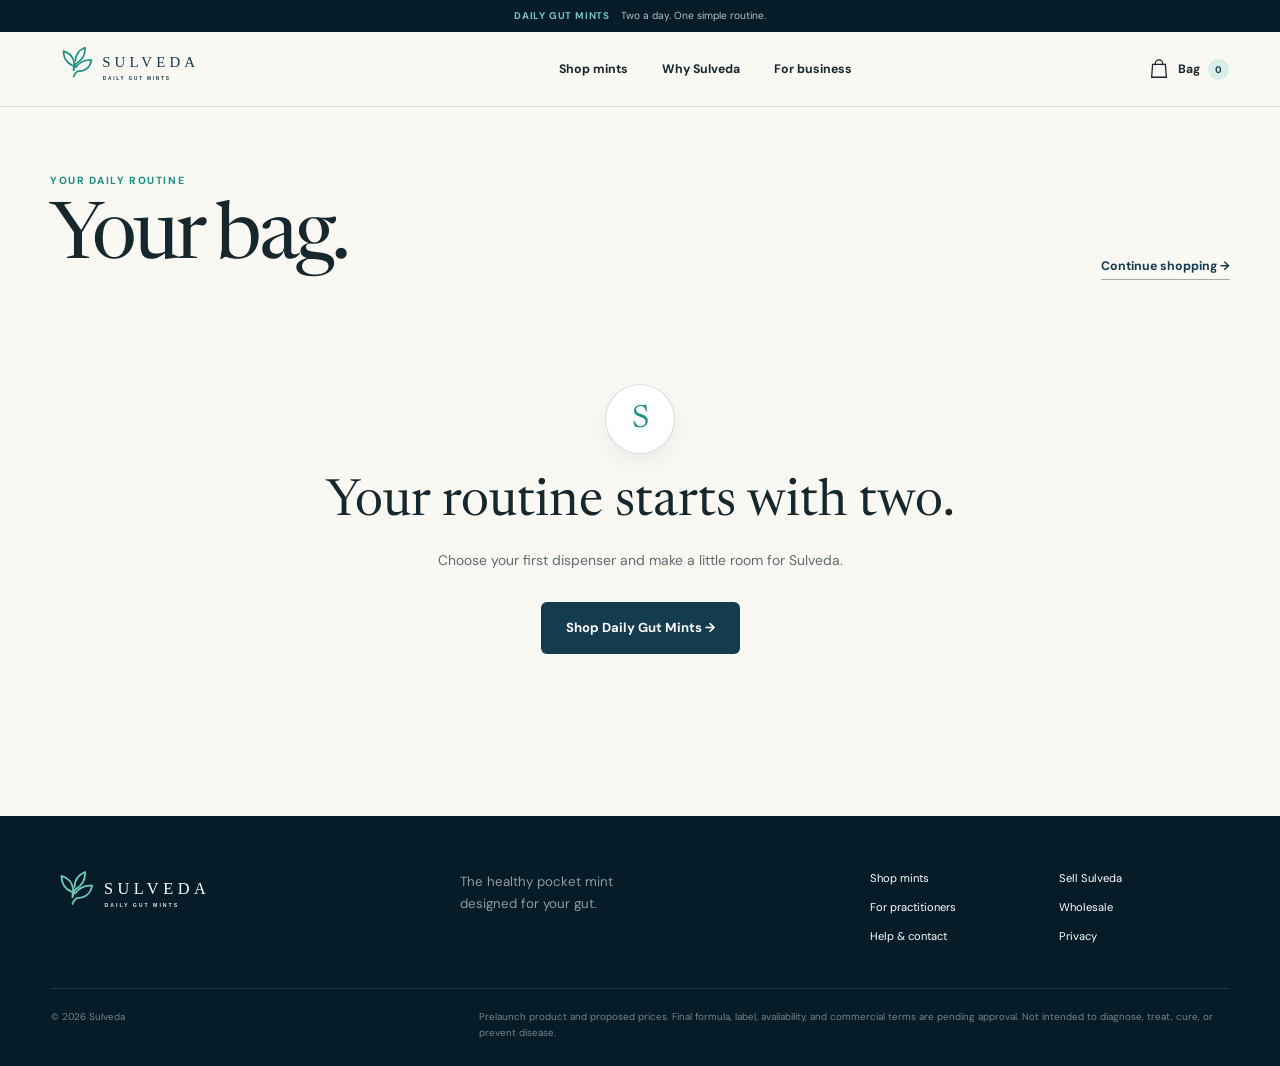
==== cart.html @ 7066eebe "Build persistent Sulveda bag and transparent order enquiries" ====
<!doctype html>
<html lang="en">
<head>
  <meta charset="utf-8"><meta name="viewport" content="width=device-width, initial-scale=1">
  <meta name="description" content="Review your Sulveda selection, adjust quantities, and prepare an order enquiry."><meta name="theme-color" content="#0b2837">
  <meta property="og:type" content="website"><meta property="og:title" content="Your Bag | Sulveda"><meta property="og:description" content="Review your Sulveda selection, adjust quantities, and prepare an order enquiry."><meta property="og:image" content="https://sre-2025.github.io/sulveda-preview/assets/sulveda-daily-gut-mints-single.png">
  <title>Your Bag | Sulveda</title><link rel="icon" href="assets/sulveda-mark.svg" type="image/svg+xml">
  <link rel="preconnect" href="https://fonts.googleapis.com"><link rel="preconnect" href="https://fonts.gstatic.com" crossorigin><link href="https://fonts.googleapis.com/css2?family=DM+Sans:wght@400;500;600;700&amp;family=Newsreader:opsz,wght@6..72,400;6..72,500;6..72,600&amp;display=swap" rel="stylesheet">
  <link rel="stylesheet" href="styles.css?v=20261022"><link rel="stylesheet" href="storefront.css?v=20261022">
  <script src="commerce.js?v=20261022" defer></script><script src="script.js?v=20261022" defer></script>
</head>
<body class="storefront" data-page="cart">
<a class="skip-link" href="#main">Skip to content</a>
  <div class="announcement"><p><span>Daily Gut Mints</span> Two a day. One simple routine.</p></div>
  <header class="store-header">
    <a class="brand-logo" href="index.html" aria-label="Sulveda home"><img src="assets/sulveda-logo.svg" alt="Sulveda Daily Gut Mints" width="212" height="44"></a>
    <nav aria-label="Primary navigation" class="store-nav"><a href="subscribe.html">Shop mints</a><a href="index.html#why">Why Sulveda</a><a href="wholesale.html">For business</a></nav>
    <div class="store-header-actions"><a class="bag-link" href="cart.html" aria-label="Shopping bag"><svg viewBox="0 0 24 24" aria-hidden="true"><path d="M5 7h14l1 14H4L5 7Z M8 8V6a4 4 0 0 1 8 0v2"/></svg><span>Bag</span><b data-cart-count>0</b></a><button class="menu-button" type="button" aria-expanded="false" aria-controls="mobile-nav" data-menu-button><span></span><span></span><span class="sr-only">Open navigation</span></button></div>
    <nav class="mobile-nav" id="mobile-nav" aria-label="Mobile navigation" data-mobile-nav><a href="subscribe.html">Shop mints</a><a href="index.html#why">Why Sulveda</a><a href="wholesale.html">Wholesale</a><a href="doctors.html">For practitioners</a><a href="support.html">Help &amp; contact</a></nav>
  </header>
  <main id="main" class="bag-main section-shell">
    <div class="bag-title"><div><p class="eyebrow dark">Your daily routine</p><h1>Your bag.</h1></div><a class="underlined-link" href="subscribe.html">Continue shopping &rarr;</a></div>
    <div data-empty-cart class="empty-bag" hidden><div class="empty-mint" aria-hidden="true">S</div><h2>Your routine starts with two.</h2><p>Choose your first dispenser and make a little room for Sulveda.</p><a href="subscribe.html" class="button button-dark">Shop Daily Gut Mints &rarr;</a></div>
    <div class="bag-layout" data-filled-cart hidden>
      <section aria-label="Items in your bag"><div data-cart-items class="bag-items"></div><p class="cart-feedback" data-cart-notice aria-live="polite"></p><p class="cart-saving" data-cart-saving hidden></p><a class="underlined-link" href="wholesale.html">Ordering for a store? Request wholesale &rarr;</a></section>
      <aside class="bag-summary" aria-label="Order summary"><p class="eyebrow dark">Your selection</p><h2>A little daily purpose.</h2><dl><div><dt>Subtotal</dt><dd data-cart-subtotal>$0.00</dd></div><div><dt>Shipping &amp; tax</dt><dd>Confirmed before payment</dd></div><div class="summary-total"><dt>Enquiry total</dt><dd data-cart-total>$0.00</dd></div></dl><div class="renewal-box" data-cart-renewal hidden></div><p class="bag-supply" data-cart-supply></p><a class="button button-dark" href="checkout.html">Continue with enquiry &rarr;</a><p class="shopping-status">No charge today. Product availability and final terms are confirmed by the team.</p></aside>
    </div>
    <template id="cart-item-template"><article class="bag-item"><a class="bag-item-image" href="subscribe.html"><img src="assets/sulveda-daily-gut-mints-single.png" alt="Sulveda Daily Gut Mints dispenser" width="1536" height="1024"></a><div class="bag-item-detail"><p class="eyebrow dark">Cool Spearmint</p><h2 data-item-name></h2><p data-item-description></p><span data-item-price></span><div class="bag-item-controls"><div class="quantity-stepper"><button type="button" data-step="-1" aria-label="Decrease quantity">&minus;</button><input type="number" inputmode="numeric" min="1" max="10" value="1" data-item-quantity aria-label="Quantity"><button type="button" data-step="1" aria-label="Increase quantity">+</button></div><button type="button" class="remove-item" data-remove-item>Remove</button></div></div><strong class="bag-item-total" data-item-total></strong></article></template>
    <noscript><p>Enable JavaScript to review your bag, or <a href="mailto:williamcolton@paldara.com">contact Sulveda</a>.</p></noscript>
  </main>
<footer class="store-footer">
    <div class="store-footer-top"><a class="footer-logo" href="index.html"><img src="assets/sulveda-logo-light.svg" alt="Sulveda Daily Gut Mints" width="235" height="49" loading="lazy"></a><p>The healthy pocket mint<br>designed for your gut.</p><nav aria-label="Footer navigation"><a href="subscribe.html">Shop mints</a><a href="partners.html">Sell Sulveda</a><a href="doctors.html">For practitioners</a><a href="wholesale.html">Wholesale</a><a href="support.html">Help &amp; contact</a><a href="support.html#privacy">Privacy</a></nav></div>
    <div class="store-footer-bottom"><p>&copy; <span data-year></span> Sulveda</p><p>Prelaunch product and proposed prices. Final formula, label, availability, and commercial terms are pending approval. Not intended to diagnose, treat, cure, or prevent disease.</p></div>
  </footer>
</body></html>
---- styles.css ----
:root {
  --navy: #143b4e;
  --navy-dark: #0b2837;
  --navy-black: #061c28;
  --teal: #1d8e82;
  --teal-light: #71c8bb;
  --mint: #d8eee8;
  --cream: #f7f2e8;
  --white: #fff;
  --ink: #17272e;
  --slate: #5d6b70;
  --line: rgba(20,59,78,.16);
  --serif: "Newsreader", Georgia, serif;
  --sans: "DM Sans", system-ui, sans-serif;
  --page: min(1180px, calc(100vw - 64px));
  --shadow: 0 28px 85px rgba(6,28,40,.22);
}

*, *::before, *::after { box-sizing: border-box; }
html { scroll-behavior: smooth; }
body { margin: 0; color: var(--ink); background: var(--cream); font-family: var(--sans); -webkit-font-smoothing: antialiased; }
a { color: inherit; text-decoration: none; }
img { display: block; max-width: 100%; }
p { margin: 0; line-height: 1.65; }
h1, h2, h3 { margin: 0; }
button, input, select, textarea { font: inherit; }
button { cursor: pointer; }
::selection { color: var(--white); background: var(--teal); }
.sr-only { position: absolute; width: 1px; height: 1px; padding: 0; margin: -1px; overflow: hidden; clip: rect(0,0,0,0); white-space: nowrap; border: 0; }
.skip-link { position: fixed; top: 8px; left: 8px; z-index: 999; transform: translateY(-160%); padding: 10px 14px; color: var(--navy-dark); background: var(--white); }
.skip-link:focus { transform: translateY(0); }
.section-shell { width: var(--page); margin-inline: auto; }

.announcement { position: relative; z-index: 120; display: flex; justify-content: center; align-items: center; gap: 24px; min-height: 38px; padding: 7px 24px; color: rgba(255,255,255,.72); background: var(--navy-black); font-size: .72rem; }
.announcement p { line-height: 1.3; }
.announcement p span { margin-right: 8px; color: var(--teal-light); font-weight: 700; letter-spacing: .08em; text-transform: uppercase; }
.announcement a { font-weight: 700; border-bottom: 1px solid rgba(255,255,255,.28); }

.site-header { position: sticky; top: 0; z-index: 100; display: grid; grid-template-columns: 1fr auto 1fr; align-items: center; min-height: 78px; padding: 0 42px; background: rgba(247,242,232,.94); border-bottom: 1px solid var(--line); backdrop-filter: blur(18px); }
.brand-logo { width: 212px; }
.brand-logo img, .footer-logo img { width: 100%; }
.desktop-nav { display: flex; gap: 30px; font-size: .76rem; font-weight: 700; }
.desktop-nav a { position: relative; opacity: .62; transition: opacity .2s; }
.desktop-nav a:hover, .desktop-nav a.active { opacity: 1; }
.desktop-nav a.active::after { content: ""; position: absolute; left: 0; right: 0; bottom: -12px; height: 2px; background: var(--teal); }
.header-cta { justify-self: end; padding: 11px 18px; color: var(--white); background: var(--navy); border-radius: 999px; font-size: .76rem; font-weight: 700; }
.menu-button, .mobile-nav { display: none; }

.eyebrow { color: var(--teal-light); font-size: .69rem; font-weight: 700; letter-spacing: .15em; text-transform: uppercase; }
.eyebrow.dark { color: var(--teal); }
.button { display: inline-flex; align-items: center; justify-content: center; min-height: 52px; padding: 0 25px; border: 0; border-radius: 999px; font-size: .81rem; font-weight: 700; transition: transform .2s, background .2s, box-shadow .2s; }
.button:hover { transform: translateY(-2px); }
.button-primary { color: var(--navy-dark); background: var(--teal-light); box-shadow: 0 14px 34px rgba(113,200,187,.18); }
.button-primary:hover { background: #8bd8cd; }
.button-light { color: var(--navy-dark); background: var(--white); }
.button-dark { color: var(--white); background: var(--navy); }
.button-ghost { color: var(--white); border: 1px solid rgba(255,255,255,.28); }
.text-link { color: var(--white); font-size: .82rem; font-weight: 700; border-bottom: 1px solid rgba(255,255,255,.32); }
.hero-actions { display: flex; align-items: center; gap: 16px; margin-top: 34px; }
.hero-actions.centered { justify-content: center; }

/* Home */
.home-hero { display: grid; grid-template-columns: .88fr 1.12fr; min-height: 700px; color: var(--white); background: var(--navy); overflow: hidden; }
.home-hero-copy { align-self: center; padding: 92px 5vw 92px max(5vw, calc((100vw - 1180px) / 2)); }
.home-hero h1 { max-width: 640px; margin-top: 22px; font-family: var(--serif); font-size: clamp(4rem, 6vw, 6.65rem); font-weight: 400; line-height: .9; letter-spacing: -.048em; }
.home-hero h1 em, .page-hero h1 em, .doctor-hero h1 em { display: block; color: var(--teal-light); font-weight: 400; }
.hero-lede { max-width: 590px; margin-top: 27px; color: rgba(255,255,255,.7); font-size: 1.02rem; }
.hero-facts { display: flex; flex-wrap: wrap; gap: 0; margin-top: 44px; border-top: 1px solid rgba(255,255,255,.14); }
.hero-facts span { display: flex; align-items: baseline; gap: 8px; padding: 18px 22px; color: rgba(255,255,255,.55); border-left: 1px solid rgba(255,255,255,.14); font-size: .68rem; text-transform: uppercase; letter-spacing: .06em; }
.hero-facts span:first-child { padding-left: 0; border-left: 0; }
.hero-facts strong { color: var(--teal-light); font-family: var(--serif); font-size: 1.45rem; font-weight: 500; letter-spacing: 0; }
.bottle-stage { position: relative; min-width: 0; margin: 0; padding: 44px 4vw 34px 0; background: radial-gradient(circle at 55% 45%, rgba(113,200,187,.29), transparent 43%); }
.bottle-stage img { width: 100%; height: 585px; object-fit: cover; object-position: center; border-radius: 16px; box-shadow: var(--shadow); }
.bottle-stage figcaption { margin-top: 12px; color: rgba(255,255,255,.4); font-size: .61rem; }
.concept-pill { position: absolute; top: 66px; right: 6vw; z-index: 2; padding: 8px 13px; color: var(--navy); background: var(--mint); border-radius: 999px; font-size: .61rem; font-weight: 700; letter-spacing: .1em; text-transform: uppercase; }

.simple-proof { display: grid; grid-template-columns: repeat(3, 1fr); background: var(--white); }
.simple-proof article { min-height: 188px; padding: 34px max(3vw,28px); border-right: 1px solid var(--line); }
.simple-proof article:last-child { border-right: 0; }
.simple-proof span { color: var(--teal); font-size: .65rem; font-weight: 700; }
.simple-proof h2 { margin: 22px 0 8px; font-family: var(--serif); font-size: 2rem; font-weight: 500; }
.simple-proof p { max-width: 360px; color: var(--slate); font-size: .78rem; }

.ritual-section { display: grid; grid-template-columns: 1fr .9fr; gap: 110px; align-items: center; padding-block: 130px; }
.ritual-intro h2, .section-title h2, .honesty h2, .form-intro h2, .principles-grid h2, .retail-strip h2 { margin-top: 20px; font-family: var(--serif); font-size: clamp(3.2rem, 5vw, 5.5rem); font-weight: 400; line-height: .96; letter-spacing: -.042em; }
.ritual-intro h2 em { color: var(--teal); font-weight: 400; }
.ritual-intro > p:last-child { max-width: 590px; margin-top: 26px; color: var(--slate); }
.ritual-steps { margin: 0; padding: 0; list-style: none; border-top: 1px solid var(--line); }
.ritual-steps li { display: grid; grid-template-columns: 48px 1fr; gap: 22px; padding: 25px 0; border-bottom: 1px solid var(--line); }
.ritual-steps li > span { display: grid; place-items: center; width: 38px; height: 38px; color: var(--white); background: var(--teal); border-radius: 50%; font-family: var(--serif); }
.ritual-steps strong { font-family: var(--serif); font-size: 1.55rem; font-weight: 500; }
.ritual-steps p { margin-top: 3px; color: var(--slate); font-size: .8rem; }

.audience-section { padding-block: 130px; color: var(--white); background: var(--navy-dark); }
.section-title { max-width: 800px; }
.section-title h2 { margin-top: 19px; }
.section-title > p:last-child { margin-top: 18px; color: var(--slate); }
.pathway-grid { display: grid; grid-template-columns: repeat(4,1fr); margin-top: 62px; border-top: 1px solid rgba(255,255,255,.16); border-left: 1px solid rgba(255,255,255,.16); }
.pathway-grid a { position: relative; min-height: 340px; padding: 28px; border-right: 1px solid rgba(255,255,255,.16); border-bottom: 1px solid rgba(255,255,255,.16); transition: background .2s, transform .2s; }
.pathway-grid a:hover { z-index: 1; background: var(--teal); transform: translateY(-5px); }
.pathway-grid span { color: var(--teal-light); font-size: .65rem; font-weight: 700; letter-spacing: .08em; text-transform: uppercase; }
.pathway-grid h3 { margin-top: 70px; font-family: var(--serif); font-size: 2.25rem; font-weight: 500; }
.pathway-grid p { margin-top: 14px; color: rgba(255,255,255,.58); font-size: .78rem; }
.pathway-grid b { position: absolute; left: 28px; bottom: 28px; font-size: .72rem; }
.pathway-grid i { margin-left: 8px; font-style: normal; }
.honesty { display: grid; grid-template-columns: 1fr .8fr; gap: 100px; align-items: end; padding-block: 120px; }
.honesty h2 { font-size: clamp(3rem,4.5vw,4.7rem); }
.honesty > p { color: var(--slate); }
.final-cta { padding: 118px 24px; color: var(--white); background: var(--teal); text-align: center; }
.final-cta > div { width: min(850px,100%); margin: auto; }
.final-cta h2 { margin: 22px 0; font-family: var(--serif); font-size: clamp(3.2rem,5.5vw,5.6rem); font-weight: 400; line-height: .95; letter-spacing: -.04em; }
.final-cta p:not(.eyebrow) { color: rgba(255,255,255,.72); }

/* Conversion storefront */
.shop-header { background: rgba(250,248,241,.96); }
.buy-cta { min-width: 118px; text-align: center; }
.store-hero { display: grid; grid-template-columns: .88fr 1.12fr; min-height: 710px; color: var(--white); background: var(--navy); overflow: hidden; }
.store-hero-copy { align-self: center; padding: 82px 5vw 76px max(5vw, calc((100vw - 1180px) / 2)); }
.store-hero h1 { max-width: 650px; margin-top: 18px; font-family: var(--serif); font-size: clamp(4.2rem,6.5vw,7.2rem); font-weight: 400; line-height: .88; letter-spacing: -.052em; }
.store-hero h1 em { color: var(--teal-light); font-weight: 400; }
.store-hero-copy > p:not(.eyebrow,.microcopy) { max-width: 590px; margin-top: 26px; color: rgba(255,255,255,.72); font-size: 1.03rem; }
.store-rating { display: flex; flex-wrap: wrap; align-items: center; gap: 12px; margin-top: 28px; color: rgba(255,255,255,.72); font-size: .69rem; letter-spacing: .04em; text-transform: uppercase; }
.store-rating > span { color: var(--teal-light); }
.store-rating i { width: 3px; height: 3px; background: rgba(255,255,255,.36); border-radius: 50%; }
.button-shop { min-width: 168px; }
.inline-shop-link { color: rgba(255,255,255,.8); font-size: .78rem; font-weight: 700; border-bottom: 1px solid rgba(255,255,255,.28); }
.inline-shop-link span { margin-left: 7px; }
.microcopy { margin-top: 15px; color: rgba(255,255,255,.4); font-size: .65rem; }
.store-product { position: relative; min-width: 0; margin: 0; padding: 42px 4vw 42px 0; background: radial-gradient(circle at 52% 42%, rgba(113,200,187,.30), transparent 45%); }
.store-product > img { width: 100%; height: 585px; object-fit: cover; object-position: center; border-radius: 16px; box-shadow: var(--shadow); }
.store-product figcaption { display: flex; justify-content: space-between; gap: 20px; margin-top: 13px; font-size: .67rem; }
.store-product figcaption span { color: rgba(255,255,255,.48); }
.benefit-strip { display: grid; grid-template-columns: repeat(4,1fr); background: var(--white); border-bottom: 1px solid var(--line); }
.benefit-strip p { padding: 21px; color: var(--navy); border-right: 1px solid var(--line); font-size: .72rem; font-weight: 700; text-align: center; text-transform: uppercase; letter-spacing: .07em; }
.benefit-strip p:last-child { border-right: 0; }
.product-story { display: grid; grid-template-columns: 1fr .88fr; gap: 110px; align-items: center; padding-block: 125px; }
.product-story-copy h2, .buy-copy h2 { margin-top: 20px; font-family: var(--serif); font-size: clamp(3.5rem,5.5vw,5.7rem); font-weight: 400; line-height: .93; letter-spacing: -.045em; }
.product-story-copy h2 em { color: var(--teal); font-weight: 400; }
.product-story-copy > p:not(.eyebrow) { max-width: 580px; margin-top: 25px; color: var(--slate); }
.product-story-copy .button { margin-top: 30px; }
.three-steps { border-top: 1px solid var(--line); }
.three-steps article { display: grid; grid-template-columns: 52px 1fr; gap: 20px; padding: 25px 0; border-bottom: 1px solid var(--line); }
.three-steps article > span { display: grid; place-items: center; width: 39px; height: 39px; color: var(--white); background: var(--teal); border-radius: 50%; font-size: .68rem; font-weight: 700; }
.three-steps h3 { font-family: var(--serif); font-size: 1.6rem; font-weight: 500; }
.three-steps p { margin-top: 4px; color: var(--slate); font-size: .78rem; }
.product-focus { padding-block: 115px; color: var(--white); background: var(--navy-dark); }
.product-focus-grid { display: grid; grid-template-columns: .9fr 1.1fr; gap: 90px; align-items: center; }
.focus-image img { width: 100%; height: 510px; object-fit: cover; border-radius: 14px; box-shadow: var(--shadow); }
.focus-copy h2 { margin-top: 18px; font-family: var(--serif); font-size: clamp(3.3rem,5vw,5.2rem); font-weight: 400; line-height: .95; letter-spacing: -.042em; }
.focus-spec { display: grid; grid-template-columns: 1fr 1fr; margin-top: 36px; border-top: 1px solid rgba(255,255,255,.16); border-left: 1px solid rgba(255,255,255,.16); }
.focus-spec div { padding: 19px; border-right: 1px solid rgba(255,255,255,.16); border-bottom: 1px solid rgba(255,255,255,.16); }
.focus-spec span, .focus-spec strong { display: block; }
.focus-spec span { color: var(--teal-light); font-size: .62rem; font-weight: 700; letter-spacing: .08em; text-transform: uppercase; }
.focus-spec strong { margin-top: 6px; font-family: var(--serif); font-size: 1.22rem; font-weight: 500; }
.claim-note { margin-top: 24px; color: rgba(255,255,255,.48); font-size: .71rem; }
.buy-section { padding-block: 120px; }
.buy-copy { text-align: center; }
.buy-copy > p:last-child { margin-top: 14px; color: var(--slate); }
.quick-offers { display: grid; grid-template-columns: repeat(3,1fr); gap: 16px; margin-top: 54px; align-items: stretch; }
.quick-offers article { position: relative; display: flex; flex-direction: column; min-height: 325px; padding: 31px; background: var(--white); border: 1px solid var(--line); }
.quick-offers article.best-offer { color: var(--white); background: var(--navy); box-shadow: var(--shadow); transform: translateY(-9px); }
.quick-offers article > b { position: absolute; top: 0; right: 0; padding: 7px 12px; color: var(--navy-dark); background: var(--teal-light); font-size: .57rem; letter-spacing: .08em; text-transform: uppercase; }
.quick-offers article > span { color: var(--teal); font-size: .66rem; font-weight: 700; letter-spacing: .09em; text-transform: uppercase; }
.quick-offers h3 { margin-top: 53px; font-family: var(--serif); font-size: 3.2rem; font-weight: 500; }
.quick-offers h3 small { font-family: var(--sans); font-size: .72rem; font-weight: 500; }
.quick-offers p { margin-top: 8px; color: var(--slate); font-size: .78rem; }
.quick-offers .best-offer p { color: rgba(255,255,255,.58); }
.quick-offers .button { margin-top: auto; }
.button-outline { color: var(--navy); border: 1px solid var(--navy); }
.pricing-note { margin-top: 25px; color: var(--slate); font-size: .66rem; text-align: center; }
.short-faq { padding-block: 105px; color: var(--white); background: var(--teal); }
.short-faq .section-shell { display: grid; grid-template-columns: .72fr 1.28fr; gap: 90px; }
.faq-heading h2 { margin-top: 18px; font-family: var(--serif); font-size: clamp(3.2rem,5vw,5rem); font-weight: 400; line-height: .95; }
.faq-compact { border-top: 1px solid rgba(255,255,255,.24); }
.faq-compact details { border-bottom: 1px solid rgba(255,255,255,.24); }
.faq-compact summary { position: relative; padding: 23px 45px 23px 0; cursor: pointer; font-family: var(--serif); font-size: 1.35rem; list-style: none; }
.faq-compact summary::-webkit-details-marker { display: none; }
.faq-compact summary::after { content: "+"; position: absolute; right: 4px; }
.faq-compact details[open] summary::after { content: "−"; }
.faq-compact details p { padding: 0 45px 23px 0; color: rgba(255,255,255,.7); font-size: .8rem; }
.shop-close { padding: 95px 20px; color: var(--white); background: var(--navy); text-align: center; }
.shop-close > div { width: min(760px,100%); margin: auto; }
.shop-close img { width: 245px; margin: 0 auto 30px; }
.shop-close h2 { font-family: var(--serif); font-size: clamp(3rem,5vw,5.2rem); font-weight: 400; line-height: .95; }
.shop-close .button { margin-top: 30px; }
.mobile-buy-bar { display: none; }

/* Shop */
.shop-hero { display: grid; grid-template-columns: 1.05fr .95fr; min-height: 720px; background: var(--white); }
.shop-hero-image { display: flex; align-items: center; padding: 52px 4vw 52px max(4vw, calc((100vw - 1280px) / 2)); background: var(--navy-dark); }
.shop-hero-image img { width: 100%; max-height: 610px; object-fit: cover; border-radius: 14px; box-shadow: var(--shadow); }
.shop-detail { align-self: center; padding: 60px max(5vw, calc((100vw - 1180px) / 2)) 60px 5vw; }
.shop-detail h1 { margin-top: 16px; font-family: var(--serif); font-size: clamp(4rem,6vw,6.3rem); font-weight: 400; line-height: .9; letter-spacing: -.05em; }
.shop-summary { max-width: 550px; margin-top: 22px; color: var(--slate); }
.shop-facts { display: flex; flex-wrap: wrap; gap: 9px; margin-top: 22px; }
.shop-facts span { padding: 7px 10px; color: var(--navy); background: var(--mint); border-radius: 999px; font-size: .62rem; font-weight: 700; }
.purchase-options { margin: 32px 0 0; padding: 0; border: 0; }
.purchase-options legend { margin-bottom: 11px; color: var(--navy); font-size: .7rem; font-weight: 700; }
.purchase-options label { display: grid; grid-template-columns: 22px 1fr auto; gap: 12px; align-items: center; margin-bottom: 9px; padding: 17px; border: 1px solid var(--line); border-radius: 4px; cursor: pointer; }
.purchase-options label:has(input:checked) { border-color: var(--teal); box-shadow: 0 0 0 2px rgba(29,142,130,.13); }
.purchase-options input { width: 16px; height: 16px; accent-color: var(--teal); }
.purchase-options b, .purchase-options small { display: block; }
.purchase-options small { margin-top: 3px; color: var(--slate); font-size: .65rem; font-weight: 400; }
.purchase-options label > strong { color: var(--navy); font-family: var(--serif); font-size: 1.27rem; }
.purchase-options strong small { display: inline; }
.shop-checkout-button { width: 100%; margin-top: 15px; }
.checkout-note { margin-top: 11px; color: var(--slate); font-size: .64rem; text-align: center; }
.included { padding-block: 72px; background: var(--mint); }
.included-grid { display: grid; grid-template-columns: repeat(3,1fr); margin-top: 28px; border-top: 1px solid rgba(20,59,78,.17); border-left: 1px solid rgba(20,59,78,.17); }
.included-grid article { padding: 28px; border-right: 1px solid rgba(20,59,78,.17); border-bottom: 1px solid rgba(20,59,78,.17); }
.included-grid strong { display: block; color: var(--teal); font-family: var(--serif); font-size: 3rem; font-weight: 500; }
.included-grid span { color: var(--navy); font-size: .75rem; font-weight: 700; }
.simple-details { display: grid; grid-template-columns: 1fr .9fr; gap: 100px; padding-block: 105px; }
.simple-details h2 { font-family: var(--serif); font-size: clamp(3.3rem,5vw,5.2rem); font-weight: 400; line-height: .95; }
.simple-details > div > p { max-width: 570px; margin-top: 22px; color: var(--slate); }
.simple-details dl { margin: 0; border-top: 1px solid var(--line); }
.simple-details dl div { display: grid; grid-template-columns: .7fr 1.3fr; gap: 20px; padding: 17px 0; border-bottom: 1px solid var(--line); }
.simple-details dt { color: var(--teal); font-size: .65rem; font-weight: 700; text-transform: uppercase; }
.simple-details dd { margin: 0; font-size: .78rem; }
.order-clarity { padding-block: 95px; color: var(--white); background: var(--navy); }
.order-clarity h2 { font-family: var(--serif); font-size: clamp(3rem,4.5vw,4.6rem); font-weight: 400; }
.order-clarity ol { display: grid; grid-template-columns: repeat(3,1fr); gap: 16px; margin: 45px 0 0; padding: 0; list-style: none; }
.order-clarity li { min-height: 185px; padding: 25px; border: 1px solid rgba(255,255,255,.16); }
.order-clarity li > span { color: var(--teal-light); font-size: .66rem; font-weight: 700; }
.order-clarity strong { display: block; margin: 42px 0 7px; font-family: var(--serif); font-size: 1.4rem; font-weight: 500; }
.order-clarity li p { color: rgba(255,255,255,.62); font-size: .76rem; }

/* Manual checkout */
.checkout-header { display: flex; justify-content: space-between; align-items: center; min-height: 82px; padding: 0 5vw; background: var(--cream); border-bottom: 1px solid var(--line); }
.checkout-header > span { color: var(--teal); font-size: .68rem; font-weight: 700; letter-spacing: .1em; text-transform: uppercase; }
.checkout-page { display: grid; grid-template-columns: 1.1fr .9fr; min-height: calc(100vh - 82px); }
.checkout-form-wrap { padding: 65px 7vw 80px max(5vw, calc((100vw - 1180px) / 2)); background: var(--white); }
.back-link { display: inline-block; margin-bottom: 42px; color: var(--slate); font-size: .72rem; font-weight: 700; }
.checkout-form-wrap h1 { margin-top: 15px; font-family: var(--serif); font-size: clamp(3.4rem,5vw,5.2rem); font-weight: 400; line-height: .93; }
.checkout-lede { max-width: 650px; margin: 20px 0 35px; color: var(--slate); }
.order-form .checkout-submit { width: 100%; }
.order-card { padding: 70px max(5vw, calc((100vw - 1180px) / 2)) 70px 5vw; color: var(--white); background: var(--navy); }
.order-card > img { width: 100%; height: 360px; margin-top: 22px; object-fit: cover; border-radius: 12px; }
.order-product { display: flex; justify-content: space-between; gap: 20px; margin-top: 25px; padding-bottom: 22px; border-bottom: 1px solid rgba(255,255,255,.16); }
.order-product strong, .order-product span { display: block; }
.order-product strong { font-family: var(--serif); font-size: 1.35rem; font-weight: 500; }
.order-product span { margin-top: 4px; color: rgba(255,255,255,.5); font-size: .68rem; }
.order-product > b { color: var(--teal-light); }
.order-card dl { margin: 15px 0; }
.order-card dl div { display: flex; justify-content: space-between; padding: 8px 0; color: rgba(255,255,255,.65); font-size: .72rem; }
.order-card dd { margin: 0; color: var(--white); font-weight: 700; }
.order-card > p:not(.eyebrow) { padding-top: 17px; color: rgba(255,255,255,.48); border-top: 1px solid rgba(255,255,255,.16); font-size: .66rem; }
.order-card > a { display: inline-block; margin-top: 18px; color: var(--teal-light); font-size: .7rem; font-weight: 700; border-bottom: 1px solid currentColor; }
.checkout-footer { display: flex; justify-content: space-between; gap: 30px; padding: 24px 5vw; color: rgba(255,255,255,.38); background: var(--navy-black); font-size: .62rem; }

/* Shared interior pages */
.page-hero { display: grid; grid-template-columns: .96fr 1.04fr; min-height: 630px; color: var(--white); background: var(--navy); overflow: hidden; }
.page-hero-teal { background: var(--teal); }
.page-hero-copy { align-self: center; padding: 82px 6vw 82px max(5vw, calc((100vw - 1180px) / 2)); }
.page-hero h1, .doctor-hero h1 { margin-top: 22px; font-family: var(--serif); font-size: clamp(4rem,6vw,6.3rem); font-weight: 400; line-height: .92; letter-spacing: -.046em; }
.page-hero-copy > p:not(.eyebrow) { max-width: 590px; margin-top: 26px; color: rgba(255,255,255,.72); }
.page-hero-copy > .button { margin-top: 32px; }
.page-product { display: flex; flex-direction: column; justify-content: center; min-width: 0; padding: 44px 5vw 44px 2vw; background: radial-gradient(circle at 52% 46%, rgba(113,200,187,.28), transparent 47%); }
.page-product img { width: 100%; height: 470px; object-fit: cover; object-position: center; border-radius: 14px; box-shadow: var(--shadow); }
.page-product > p { display: flex; justify-content: space-between; gap: 24px; margin-top: 16px; font-size: .71rem; }
.page-product > p span { color: rgba(255,255,255,.55); }
.choice-section { padding-block: 120px; }
.dark-title { color: var(--ink); }
.choice-grid { display: grid; grid-template-columns: repeat(3,1fr); gap: 16px; margin-top: 58px; }
.choice-grid article { min-height: 350px; padding: 32px; background: var(--white); border: 1px solid var(--line); }
.choice-grid article.featured { color: var(--white); background: var(--navy); transform: translateY(-12px); box-shadow: var(--shadow); }
.choice-grid article > span { color: var(--teal); font-size: .66rem; font-weight: 700; letter-spacing: .1em; text-transform: uppercase; }
.choice-grid article.featured > span { color: var(--teal-light); }
.choice-grid h3 { margin-top: 62px; font-family: var(--serif); font-size: 2.5rem; font-weight: 500; }
.choice-grid p { margin-top: 12px; color: var(--slate); font-size: .82rem; }
.choice-grid .featured p { color: rgba(255,255,255,.64); }
.choice-grid ul { margin: 24px 0 0; padding: 20px 0 0; border-top: 1px solid var(--line); list-style: none; }
.choice-grid .featured ul { border-color: rgba(255,255,255,.15); }
.choice-grid li { margin-top: 10px; font-size: .75rem; }
.choice-grid li::before { content: "\2713"; margin-right: 10px; color: var(--teal); font-weight: 700; }
.choice-grid .featured li::before { color: var(--teal-light); }
.how-section { padding-block: 110px; color: var(--white); background: var(--teal); }
.how-grid { display: grid; grid-template-columns: 1fr 1fr; gap: 100px; align-items: start; }
.how-grid h2 { margin-top: 20px; font-family: var(--serif); font-size: clamp(3.3rem,5vw,5.2rem); font-weight: 400; line-height: .96; }
.how-grid ol { margin: 0; padding: 0; list-style: none; border-top: 1px solid rgba(255,255,255,.25); }
.how-grid li { display: grid; grid-template-columns: 50px 1fr; gap: 14px; padding: 24px 0; border-bottom: 1px solid rgba(255,255,255,.25); }
.how-grid li > span { color: var(--navy-dark); font-size: .68rem; font-weight: 700; }
.how-grid strong { display: block; margin-bottom: 4px; font-family: var(--serif); font-size: 1.45rem; font-weight: 500; }
.how-grid li p { color: rgba(255,255,255,.7); font-size: .8rem; }

.principles-section { padding-block: 110px; color: var(--white); background: var(--navy-dark); }
.principles-grid { display: grid; grid-template-columns: 1fr .9fr; gap: 100px; }
.principles-grid > div:last-child { border-top: 1px solid rgba(255,255,255,.17); }
.principles-grid article { padding: 24px 0; border-bottom: 1px solid rgba(255,255,255,.17); }
.principles-grid strong { font-family: var(--serif); font-size: 1.55rem; font-weight: 500; }
.principles-grid article p { margin-top: 7px; color: rgba(255,255,255,.58); font-size: .8rem; }

.form-section { padding-block: 120px; background: var(--white); }
.form-shell { display: grid; grid-template-columns: .72fr 1.28fr; gap: 90px; }
.form-intro h2 { font-size: clamp(3.2rem,4.8vw,5rem); }
.form-intro > p:last-of-type { margin-top: 24px; color: var(--slate); }
form { min-width: 0; }
.form-grid { display: grid; grid-template-columns: 1fr 1fr; gap: 22px; }
.form-grid label, .consent { display: flex; flex-direction: column; gap: 8px; color: var(--navy); font-size: .73rem; font-weight: 700; }
.form-grid label.full { grid-column: 1 / -1; }
input, select, textarea { width: 100%; color: var(--ink); background: #fbfaf6; border: 1px solid var(--line); border-radius: 2px; outline: 0; transition: border .2s, box-shadow .2s; }
input, select { height: 50px; padding: 0 14px; }
textarea { padding: 14px; resize: vertical; }
input:focus, select:focus, textarea:focus { border-color: var(--teal); box-shadow: 0 0 0 3px rgba(29,142,130,.11); }
form > .button { margin-top: 28px; }
.form-status { margin-top: 12px; color: var(--slate); font-size: .68rem; }
.form-status.ready { color: var(--teal); font-weight: 700; }
.consent { flex-direction: row; align-items: flex-start; margin-top: 24px; color: var(--slate); font-weight: 500; line-height: 1.5; }
.consent input { width: 17px; height: 17px; margin: 2px 0 0; }
.mini-spec { display: grid; grid-template-columns: auto 1fr; gap: 10px 18px; margin-top: 30px; padding-top: 24px; border-top: 1px solid var(--line); font-size: .72rem; }
.mini-spec span { color: var(--teal); font-weight: 700; }

/* Doctor */
.doctor-hero { padding-block: 100px; color: var(--white); background: var(--navy); }
.doctor-hero-grid { display: grid; grid-template-columns: 1.18fr .82fr; gap: 90px; align-items: center; }
.doctor-hero .page-hero-copy { padding: 0; }
.clinical-card { padding: 44px; background: rgba(255,255,255,.06); border: 1px solid rgba(255,255,255,.18); }
.clinical-card img { width: 250px; }
.clinical-card > p { margin: 42px 0 14px; color: var(--teal-light); font-size: .68rem; font-weight: 700; letter-spacing: .12em; text-transform: uppercase; }
.clinical-card ul { margin: 0; padding: 0; list-style: none; }
.clinical-card li { padding: 14px 0; border-bottom: 1px solid rgba(255,255,255,.14); font-family: var(--serif); font-size: 1.35rem; }
.doctor-concept { padding-block: 120px; }
.doctor-grid { display: grid; grid-template-columns: repeat(4,1fr); margin-top: 58px; border-top: 1px solid var(--line); border-left: 1px solid var(--line); }
.doctor-grid article { min-height: 290px; padding: 26px; border-right: 1px solid var(--line); border-bottom: 1px solid var(--line); }
.doctor-grid span { color: var(--teal); font-size: .66rem; font-weight: 700; }
.doctor-grid h3 { margin-top: 70px; font-family: var(--serif); font-size: 1.75rem; font-weight: 500; }
.doctor-grid p { margin-top: 12px; color: var(--slate); font-size: .76rem; }

/* Retail */
.retail-proof { padding-block: 120px; }
.retail-proof-grid { display: grid; grid-template-columns: repeat(4,1fr); margin-top: 58px; border-top: 1px solid var(--line); border-left: 1px solid var(--line); }
.retail-proof-grid article { min-height: 230px; padding: 28px; border-right: 1px solid var(--line); border-bottom: 1px solid var(--line); }
.retail-proof-grid strong { display: block; margin-top: 60px; font-family: var(--serif); font-size: 1.55rem; font-weight: 500; }
.retail-proof-grid p { margin-top: 10px; color: var(--slate); font-size: .75rem; }
.retail-strip { padding-block: 110px; color: var(--white); background: var(--teal); }
.retail-strip .section-shell { max-width: 900px; }
.retail-strip h2 { font-size: clamp(3.1rem,5vw,5.1rem); }
.retail-strip p:last-child { max-width: 760px; margin-top: 26px; color: rgba(255,255,255,.7); }

/* Footer */
.site-footer { padding: 66px 44px 28px; color: var(--white); background: var(--navy-black); }
.footer-main { display: grid; grid-template-columns: 1fr 1fr .65fr; gap: 60px; max-width: 1400px; margin: 0 auto; padding-bottom: 56px; }
.footer-logo { width: 235px; }
.footer-main > p { color: rgba(255,255,255,.52); }
.footer-main nav { display: flex; flex-direction: column; gap: 10px; font-size: .78rem; }
.footer-legal { display: grid; grid-template-columns: .7fr 2fr auto; gap: 55px; max-width: 1400px; margin: 0 auto; padding-top: 24px; color: rgba(255,255,255,.35); border-top: 1px solid rgba(255,255,255,.1); font-size: .62rem; }

.reveal { opacity: 0; transform: translateY(22px); transition: opacity .65s ease, transform .65s ease; }
.reveal.visible { opacity: 1; transform: translateY(0); }

@media (max-width: 1040px) {
  :root { --page: min(100% - 46px, 900px); }
  .site-header { grid-template-columns: 1fr auto; padding: 0 24px; }
  .desktop-nav, .header-cta { display: none; }
  .menu-button { display: grid; gap: 6px; padding: 12px; background: transparent; border: 0; }
  .menu-button span:not(.sr-only) { width: 24px; height: 1px; background: var(--navy); }
  .mobile-nav { position: absolute; top: 100%; left: 0; right: 0; display: none; flex-direction: column; padding: 18px 24px 26px; background: var(--cream); border-bottom: 1px solid var(--line); }
  .mobile-nav.open { display: flex; }
  .mobile-nav a { padding: 12px 0; border-bottom: 1px solid var(--line); font-weight: 700; }
  .home-hero, .page-hero { grid-template-columns: 1fr; }
  .store-hero, .shop-hero, .checkout-page { grid-template-columns: 1fr; }
  .store-hero-copy { padding: 84px max(5vw,24px) 52px; }
  .store-product { padding: 0 max(5vw,24px) 64px; }
  .store-product > img { height: min(650px,72vw); }
  .product-story, .product-focus-grid, .simple-details, .short-faq .section-shell { grid-template-columns: 1fr; gap: 60px; }
  .shop-hero-image { padding: 52px max(5vw,24px); }
  .shop-detail { padding: 70px max(5vw,24px); }
  .checkout-form-wrap, .order-card { padding-inline: max(5vw,24px); }
  .home-hero-copy, .page-hero-copy { padding: 84px max(5vw,24px) 52px; }
  .bottle-stage, .page-product { padding: 0 max(5vw,24px) 64px; }
  .bottle-stage img { height: min(650px,72vw); }
  .page-product img { height: min(520px,68vw); }
  .concept-pill { top: 24px; }
  .ritual-section, .honesty, .how-grid, .principles-grid, .form-shell, .doctor-hero-grid { grid-template-columns: 1fr; gap: 60px; }
  .pathway-grid, .doctor-grid, .retail-proof-grid { grid-template-columns: 1fr 1fr; }
  .doctor-hero .page-hero-copy { padding: 0; }
}

@media (max-width: 720px) {
  :root { --page: calc(100% - 34px); }
  .announcement { justify-content: flex-start; padding: 9px 17px; }
  .announcement a { display: none; }
  .site-header { min-height: 68px; padding: 0 17px; }
  .brand-logo { width: 186px; }
  .home-hero h1, .page-hero h1, .doctor-hero h1 { font-size: clamp(3.5rem,15vw,5rem); }
  .store-hero h1, .shop-detail h1 { font-size: clamp(3.7rem,16vw,5.2rem); }
  .store-hero-copy { padding-top: 70px; }
  .store-product > img { height: 470px; border-radius: 10px; }
  .store-product figcaption { flex-direction: column; gap: 2px; }
  .benefit-strip { grid-template-columns: 1fr 1fr; }
  .benefit-strip p:nth-child(2) { border-right: 0; }
  .product-story, .product-focus, .buy-section, .short-faq { padding-block: 86px; }
  .focus-image img { height: 420px; }
  .focus-spec, .quick-offers, .included-grid, .order-clarity ol { grid-template-columns: 1fr; }
  .quick-offers article.best-offer { transform: none; }
  .shop-close { padding-bottom: 126px; }
  .mobile-buy-bar { position: fixed; left: 0; right: 0; bottom: 0; z-index: 150; display: flex; justify-content: space-between; align-items: center; gap: 12px; padding: 11px 16px; color: var(--white); background: rgba(6,28,40,.96); border-top: 1px solid rgba(255,255,255,.14); backdrop-filter: blur(14px); }
  .mobile-buy-bar span, .mobile-buy-bar strong { display: block; }
  .mobile-buy-bar span { color: rgba(255,255,255,.48); font-size: .58rem; text-transform: uppercase; }
  .mobile-buy-bar strong { margin-top: 2px; font-size: .78rem; }
  .mobile-buy-bar a { padding: 11px 17px; color: var(--navy-dark); background: var(--teal-light); border-radius: 999px; font-size: .72rem; font-weight: 700; }
  body[data-page="shop"] .mobile-buy-bar, body[data-page="checkout"] .mobile-buy-bar { display: none; }
  .shop-hero-image img { max-height: 480px; }
  .shop-detail { padding-block: 62px; }
  .purchase-options label { grid-template-columns: 20px 1fr; }
  .purchase-options label > strong { grid-column: 2; }
  .simple-details { padding-block: 86px; }
  .checkout-header { padding: 0 17px; }
  .checkout-header > span { display: none; }
  .checkout-form-wrap { padding-block: 46px 68px; }
  .back-link { margin-bottom: 30px; }
  .order-card { padding-block: 56px; }
  .order-card > img { height: 315px; }
  .checkout-footer { flex-direction: column; }
  .home-hero-copy, .page-hero-copy { padding-top: 70px; }
  .hero-actions { align-items: stretch; flex-direction: column; }
  .hero-facts { display: grid; grid-template-columns: 1fr; }
  .hero-facts span { padding: 9px 0; border-left: 0; }
  .bottle-stage img { height: 480px; border-radius: 10px; }
  .page-product img { height: 430px; }
  .page-product > p { flex-direction: column; gap: 2px; }
  .simple-proof, .choice-grid, .pathway-grid, .doctor-grid, .retail-proof-grid, .form-grid, .footer-main, .footer-legal { grid-template-columns: 1fr; }
  .simple-proof article { min-height: auto; border-right: 0; border-bottom: 1px solid var(--line); }
  .ritual-section, .audience-section, .honesty, .choice-section, .form-section, .doctor-concept, .retail-proof { padding-block: 88px; }
  .pathway-grid a { min-height: 280px; }
  .pathway-grid h3 { margin-top: 50px; }
  .choice-grid article.featured { transform: none; }
  .doctor-hero { padding-block: 78px; }
  .clinical-card { padding: 28px; }
  .form-grid label.full { grid-column: auto; }
  .site-footer { padding: 54px 18px 26px; }
  .footer-main { padding-bottom: 44px; }
}

@media (prefers-reduced-motion: reduce) {
  html { scroll-behavior: auto; }
  *, *::before, *::after { animation-duration: .01ms !important; transition-duration: .01ms !important; }
  .reveal { opacity: 1; transform: none; }
}
---- storefront.css ----
/* Customer storefront. Shared practitioner and retail styles remain in styles.css. */
[hidden] { display: none !important; }
.storefront { background: #faf8f2; }
.storefront :focus-visible { outline: 3px solid #209b8d; outline-offset: 4px; }
.storefront input:focus-visible, .storefront textarea:focus-visible { outline-offset: 1px; }
.storefront section[id] { scroll-margin-top: 110px; }
.storefront .button { gap: 16px; border-radius: 6px; min-height: 52px; font-size: .82rem; }
.storefront .button-dark:hover { background: #205369; }
.storefront .button-outline { background: transparent; }
.storefront .eyebrow { font-size: .65rem; }
.storefront button:disabled { opacity: .35; cursor: not-allowed; }
.storefront .small-note { color: var(--slate); font-size: .68rem; line-height: 1.6; }
.store-header { display: flex; justify-content: space-between; align-items: center; gap: 28px; position: sticky; top: 0; z-index: 100; padding: 15px max(4vw,24px); background: rgba(250,248,242,.96); border-bottom: 1px solid var(--line); backdrop-filter: blur(18px); }
.store-header .brand-logo { flex-shrink: 0; width: 220px; }
.store-nav { display: flex; gap: 34px; font-size: .77rem; font-weight: 700; }
.store-nav a:hover { color: var(--teal); }
.store-header-actions { display: flex; align-items: center; gap: 18px; }
.bag-link { display: flex; align-items: center; gap: 8px; font-size: .76rem; font-weight: 700; padding: 8px 0 8px 8px; }
.bag-link svg { width: 22px; height: 22px; fill: none; stroke: currentColor; stroke-width: 1.4; }
.bag-link b { display: grid; place-items: center; min-width: 21px; height: 21px; padding: 0 5px; color: var(--navy); background: var(--mint); border-radius: 50%; font-size: .6rem; }
.storefront .menu-button, .storefront .mobile-nav { display: none; }
.storefront .announcement { min-height: 32px; font-size: .64rem; }
.storefront .announcement span { font-size: .61rem; }
.underlined-link { display: inline-block; padding: 3px 0; color: var(--navy); border-bottom: 1px solid rgba(20,59,78,.4); font-size: .77rem; font-weight: 700; line-height: 1.5; }
.plain-button { padding: 0; border: 0; background: transparent; color: var(--navy); font-size: .74rem; font-weight: 700; text-decoration: underline; text-underline-offset: 4px; }
.underlined-link.plain-button { text-decoration: none; }
.shopping-status { margin-top: 14px; color: var(--slate); font-size: .67rem; line-height: 1.6; }

/* Home */
.shopfront-hero { display: grid; grid-template-columns: .9fr 1.1fr; align-items: center; min-height: 660px; color: #fff; background: var(--navy); }
.shopfront-copy { padding: 64px 3.5vw 64px max(4vw, calc((100vw - 1220px) / 2)); }
.shopfront-copy h1 { margin-top: 20px; font-family: var(--serif); font-weight: 400; font-size: clamp(3.6rem,5.65vw,6.35rem); line-height: .93; letter-spacing: -.045em; }
.shopfront-copy h1 em { color: var(--teal-light); font-weight: 400; }
.shopfront-intro { max-width: 510px; margin-top: 23px; color: rgba(255,255,255,.75); font-size: .95rem; line-height: 1.7; }
.hero-price { display: flex; flex-direction: column; gap: 5px; margin-top: 28px; }
.hero-price > strong { font-size: 1.45rem; font-weight: 500; }
.hero-price strong span { font-size: .75rem; color: rgba(255,255,255,.6); margin-left: 4px; }
.hero-price > span { color: var(--teal-light); font-size: .65rem; }
.shopfront-copy > .button { min-width: 230px; margin-top: 20px; }
.shopfront-copy .small-note { margin-top: 13px; color: rgba(255,255,255,.5); font-size: .62rem; }
.shopfront-bottle { min-width: 0; margin: 0; padding: 40px max(4vw, calc((100vw - 1320px) / 2)) 40px 0; }
.shopfront-bottle img { width: 100%; height: 520px; object-fit: cover; border-radius: 12px; }
.shopfront-bottle figcaption { display: flex; justify-content: space-between; gap: 10px; padding-top: 12px; color: rgba(255,255,255,.52); font-size: .64rem; }
.ritual-ribbon { display: grid; grid-template-columns: repeat(4,1fr); background: var(--mint); }
.ritual-ribbon span { padding: 20px 12px; color: var(--navy); border-right: 1px solid rgba(20,59,78,.12); font-size: .65rem; font-weight: 700; letter-spacing: .075em; text-align: center; text-transform: uppercase; }
.why-section { display: grid; grid-template-columns: 1fr .8fr; gap: 100px; padding-block: 100px; align-items: center; }
.why-section h2, .offer-heading h2, .quick-answers h2, .product-details h2 { margin-top: 18px; font-family: var(--serif); font-weight: 400; font-size: clamp(2.8rem,4.5vw,4.7rem); line-height: .97; letter-spacing: -.035em; }
.why-section h2 em { color: var(--teal); font-weight: 400; }
.why-section > div > p:not(.eyebrow) { max-width: 550px; margin-top: 23px; color: var(--slate); font-size: .9rem; }
.why-section .underlined-link { margin-top: 23px; }
.why-steps { margin: 0; padding: 0; list-style: none; border-top: 1px solid var(--line); }
.why-steps li { display: grid; grid-template-columns: 42px 1fr; gap: 16px; padding: 24px 0; border-bottom: 1px solid var(--line); }
.why-steps li > span { color: var(--teal); font-size: .66rem; font-weight: 700; padding-top: 6px; }
.why-steps h3 { font-family: var(--serif); font-size: 1.65rem; font-weight: 500; }
.why-steps p { margin-top: 5px; color: var(--slate); font-size: .78rem; }
.home-offers { padding-block: 90px; background: #f0eee5; }
.offer-heading { text-align: center; }
.offer-cards { display: grid; grid-template-columns: repeat(3,1fr); gap: 18px; margin-top: 46px; }
.offer-cards article { position: relative; display: flex; flex-direction: column; min-height: 355px; padding: 32px; border: 1px solid var(--line); border-radius: 10px; background: #faf8f2; }
.offer-cards .offer-featured { color: #fff; background: var(--navy); border-color: var(--navy); }
.offer-label { position: absolute; top: -12px; right: 18px; background: var(--teal-light); padding: 6px 11px; color: var(--navy-dark); border-radius: 3px; font-size: .6rem; font-weight: 700; }
.offer-cards h3 { font-family: var(--serif); font-size: 1.9rem; font-weight: 500; margin-top: 24px; }
.offer-amount { font-family: var(--serif); font-size: 2.8rem; line-height: 1; margin-top: 20px; letter-spacing: -.02em; }
.offer-amount small { margin-left: 4px; font-family: var(--sans); font-size: .65rem; }
.offer-cards .offer-amount + p { margin-top: 10px; color: var(--slate); font-size: .74rem; }
.offer-featured .offer-amount + p { color: rgba(255,255,255,.65); }
.offer-cards ul { padding: 19px 0 20px; margin: 0; list-style: none; font-size: .72rem; line-height: 1.8; }
.offer-cards li::before { content: "✓"; color: var(--teal); margin-right: 7px; }
.offer-featured li::before { color: var(--teal-light); }
.offer-cards .button { width: 100%; margin-top: auto; }
.offer-footnote { margin: 23px 0 0; color: var(--slate); font-size: .66rem; text-align: center; }
.quick-answers { display: grid; grid-template-columns: .72fr 1.28fr; gap: 100px; padding-block: 95px; }
.quick-answers h2 { font-size: 3.25rem; }
.answer-list { border-top: 1px solid var(--line); }
.answer-list details { border-bottom: 1px solid var(--line); }
.answer-list summary { position: relative; padding: 23px 36px 23px 0; cursor: pointer; font-size: .92rem; font-weight: 700; list-style: none; }
.answer-list summary::-webkit-details-marker { display: none; }
.answer-list summary::after { content: "+"; position: absolute; right: 3px; color: var(--teal); font-size: 1.3rem; font-weight: 400; top: 19px; }
.answer-list details[open] summary::after { content: "−"; }
.answer-list details p { padding: 0 25px 24px 0; color: var(--slate); font-size: .81rem; }
.business-band { padding: 30px 0; color: #fff; background: var(--teal); }
.business-band > div { display: flex; justify-content: space-between; gap: 30px; align-items: center; }
.business-band p { font-family: var(--serif); font-size: 1.65rem; }
.business-band > div > div { display: flex; gap: 24px; flex-shrink: 0; font-size: .73rem; font-weight: 700; }

/* Product page */
.product-shop { display: grid; grid-template-columns: 1fr 1fr; align-items: start; gap: 5vw; padding: 44px max(4vw, calc((100vw - 1280px) / 2)) 65px; }
.product-gallery { position: sticky; top: 108px; min-width: 0; }
.gallery-main { background: var(--navy-dark); border-radius: 12px; overflow: hidden; }
.gallery-main img { width: 100%; height: 590px; object-fit: cover; }
.gallery-caption { display: flex; justify-content: space-between; gap: 20px; padding-top: 14px; color: var(--slate); font-size: .64rem; }
.product-purchase { padding: 10px 0 0; }
.product-purchase h1 { margin-top: 16px; font-family: var(--serif); font-size: clamp(3rem,4.4vw,4.8rem); font-weight: 400; line-height: .94; letter-spacing: -.04em; }
.product-short { max-width: 540px; margin-top: 20px; color: var(--slate); font-size: .87rem; }
.product-pills { display: flex; flex-wrap: wrap; gap: 8px; margin-top: 20px; }
.product-pills span { padding: 6px 9px; color: var(--navy); border: 1px solid var(--line); border-radius: 3px; font-size: .59rem; font-weight: 700; }
.plan-options { margin: 27px 0 0; padding: 0; border: 0; }
.plan-options legend { margin-bottom: 11px; color: var(--navy); font-size: .73rem; font-weight: 700; }
.plan-options label { display: grid; grid-template-columns: 18px 1fr auto; gap: 11px; align-items: center; padding: 17px 14px; margin-bottom: 8px; border: 1px solid var(--line); border-radius: 6px; cursor: pointer; }
.plan-options label:has(input:checked) { border-color: var(--teal); box-shadow: 0 0 0 1px var(--teal); background: #f0f7f1; }
.plan-options input { width: 16px; height: 16px; padding: 0; margin: 0; accent-color: var(--teal); }
.plan-options strong { font-size: .78rem; }
.plan-options b { display: inline-block; margin-left: 4px; color: var(--teal); font-size: .56rem; white-space: nowrap; }
.plan-options small { display: block; margin-top: 5px; color: var(--slate); font-size: .63rem; font-weight: 400; }
.plan-cost { font-weight: 700; font-size: .89rem; text-align: right; white-space: nowrap; }
.plan-cost small { font-size: .57rem; }
.quantity-purchase { display: grid; grid-template-columns: 1fr auto; align-items: center; gap: 10px; margin-top: 19px; }
.quantity-purchase label { font-size: .73rem; font-weight: 700; }
.quantity-purchase > span { grid-column: 1 / -1; color: var(--slate); font-size: .65rem; }
.quantity-stepper { display: grid; grid-template-columns: 33px 36px 33px; height: 36px; border: 1px solid var(--line); border-radius: 4px; background: #fff; overflow: hidden; }
.quantity-stepper button { display: grid; place-items: center; height: 34px; padding: 0; border: 0; background: transparent; color: var(--navy); font-size: 1rem; }
.quantity-stepper button:hover:not(:disabled) { background: var(--mint); }
.quantity-stepper input { width: 100%; height: 34px; padding: 0; border: 0; background: transparent; text-align: center; border-radius: 0; font-size: .75rem; appearance: textfield; -moz-appearance: textfield; }
.quantity-stepper input::-webkit-inner-spin-button { -webkit-appearance: none; margin: 0; }
.selection-summary { display: flex; justify-content: space-between; gap: 20px; align-items: center; margin-top: 19px; padding-top: 17px; border-top: 1px solid var(--line); }
.selection-summary span { font-size: .72rem; }
.selection-summary strong { font-size: 1.3rem; }
.plan-renewal { margin-top: 9px; color: var(--slate); font-size: .64rem; }
.storefront .add-to-bag { width: 100%; margin-top: 22px; justify-content: space-between; }
.product-details { display: grid; grid-template-columns: 1fr 1fr; gap: 100px; padding-block: 90px; border-top: 1px solid var(--line); }
.product-details > div > p:not(.eyebrow) { max-width: 530px; margin-top: 24px; color: var(--slate); font-size: .85rem; }

/* Bag */
.bag-main { min-height: 70vh; padding-block: 65px 100px; }
.bag-title { display: flex; justify-content: space-between; align-items: end; gap: 30px; margin-bottom: 42px; }
.bag-title h1 { margin-top: 12px; font-family: var(--serif); font-size: 4.9rem; font-weight: 400; line-height: 1; letter-spacing: -.04em; }
.bag-layout { display: grid; grid-template-columns: 1.35fr .85fr; gap: 65px; align-items: start; }
.bag-items { border-top: 1px solid var(--line); }
.bag-item { position: relative; display: grid; grid-template-columns: 115px 1fr auto; gap: 22px; padding: 26px 0; border-bottom: 1px solid var(--line); }
.bag-item-image img { width: 115px; height: 135px; object-fit: cover; border-radius: 7px; }
.bag-item-detail h2 { margin-top: 6px; font-family: var(--serif); font-size: 1.55rem; font-weight: 500; }
.bag-item-detail > p:not(.eyebrow) { margin-top: 4px; color: var(--slate); font-size: .69rem; }
.bag-item-detail > span { display: block; margin-top: 7px; color: var(--slate); font-size: .64rem; }
.bag-item-controls { display: flex; align-items: center; gap: 18px; margin-top: 15px; }
.remove-item { padding: 4px 0; color: var(--slate); border: 0; background: none; font-size: .65rem; text-decoration: underline; text-underline-offset: 3px; }
.bag-item-total { padding-top: 24px; font-size: .89rem; }
.bag-summary { position: sticky; top: 108px; padding: 28px; border: 1px solid var(--line); background: #fff; border-radius: 10px; }
.bag-summary h2 { margin-top: 13px; font-family: var(--serif); font-size: 2rem; font-weight: 400; }
.bag-summary dl, .enquiry-summary dl { margin: 28px 0 0; }
.bag-summary dl > div, .enquiry-summary dl > div { display: flex; justify-content: space-between; gap: 16px; padding: 9px 0; font-size: .72rem; }
.bag-summary dd, .enquiry-summary dd { margin: 0; text-align: right; }
.bag-summary dt, .enquiry-summary dt { color: var(--slate); }
.bag-summary .summary-total, .enquiry-summary .summary-total { border-top: 1px solid var(--line); padding-top: 16px; margin-top: 9px; font-size: .86rem; font-weight: 700; }
.summary-total dt { color: var(--navy); }
.renewal-box { margin-top: 18px; padding: 12px; border-radius: 4px; background: #edf5ef; color: var(--navy); font-size: .66rem; line-height: 1.7; }
.bag-supply { color: var(--slate); margin-top: 16px; font-size: .66rem; }
.bag-summary .button { width: 100%; margin-top: 23px; }
.cart-feedback { min-height: 1.7em; margin-top: 15px; color: var(--teal); font-size: .71rem; }
.cart-saving { display: inline-block; margin-bottom: 20px; padding: 12px 15px; background: var(--mint); color: var(--navy); font-size: .72rem; border-radius: 4px; }
.bag-layout > section > .underlined-link { margin-top: 12px; font-size: .68rem; }
.empty-bag { padding: 62px 20px; text-align: center; }
.empty-bag h1, .empty-bag h2 { margin-top: 24px; font-family: var(--serif); font-weight: 400; font-size: clamp(2.7rem,4vw,4.2rem); line-height: 1; }
.empty-bag p { margin: 20px auto 0; max-width: 460px; color: var(--slate); font-size: .87rem; }
.empty-bag .button { margin-top: 30px; }
.empty-mint { display: grid; place-items: center; width: 70px; height: 70px; margin: auto; color: var(--teal); font-family: var(--serif); font-size: 2rem; background: #fff; border: 1px solid var(--line); border-radius: 50%; box-shadow: 0 10px 20px rgba(20,59,78,.06); }

/* Enquiry */
.enquiry-main { padding-block: 60px 90px; min-height: 70vh; }
.enquiry-layout { display: grid; grid-template-columns: 1.05fr .8fr; gap: 90px; align-items: start; }
.enquiry-form-area > .eyebrow { margin-top: 35px; }
.enquiry-form-area h1 { margin-top: 15px; font-family: var(--serif); font-weight: 400; font-size: clamp(3rem,4.8vw,5rem); line-height: .94; letter-spacing: -.04em; }
.enquiry-intro { max-width: 550px; color: var(--slate); margin-top: 20px; font-size: .86rem; }
.enquiry-form-area form { margin-top: 30px; }
.enquiry-form-area .form-grid { gap: 20px; }
.enquiry-form-area .form-grid label { position: relative; display: block; font-size: .7rem; }
.enquiry-form-area input, .enquiry-form-area textarea { display: block; margin-top: 7px; background: #fff; border-radius: 4px; font-size: .86rem; }
.field-optional { color: var(--slate); font-weight: 400; font-size: .63rem; }
.form-privacy { margin-top: 18px; color: var(--slate); font-size: .65rem; }
.form-privacy a { text-decoration: underline; text-underline-offset: 3px; }
.enquiry-submit { width: 100%; margin-top: 23px !important; }
.enquiry-summary { position: sticky; top: 108px; border: 1px solid var(--line); background: #fff; border-radius: 10px; overflow: hidden; }
.enquiry-summary > img { width: 100%; height: 245px; object-fit: cover; }
.enquiry-summary-inner { padding: 25px; }
.enquiry-line { display: flex; justify-content: space-between; gap: 15px; margin-top: 20px; padding-bottom: 18px; border-bottom: 1px solid var(--line); }
.enquiry-line strong { display: block; font-size: .79rem; }
.enquiry-line small { display: block; margin-top: 6px; color: var(--slate); font-size: .61rem; line-height: 1.6; }
.enquiry-line b { font-size: .78rem; white-space: nowrap; }
.enquiry-summary dl { margin-top: 16px; }
.enquiry-summary .underlined-link { margin-top: 22px; font-size: .7rem; }
.enquiry-ready { margin-top: 30px; padding: 26px; background: #fff; border: 1px solid var(--line); border-radius: 8px; scroll-margin-top: 100px; }
.ready-marker { display: grid; place-items: center; width: 38px; height: 38px; background: var(--mint); color: var(--teal); border-radius: 50%; margin-bottom: 20px; }
.enquiry-ready h2 { margin: 13px 0; font-family: var(--serif); font-size: 2.4rem; font-weight: 400; }
.enquiry-ready > p:not(.eyebrow) { color: var(--slate); font-size: .77rem; }
.enquiry-ready .enquiry-recipient { margin-top: 12px; font-size: .68rem !important; overflow-wrap: anywhere; }
.enquiry-recipient a { color: var(--navy); text-decoration: underline; text-underline-offset: 3px; }
.enquiry-ready pre { margin-top: 20px; padding: 16px; background: #f7f8f4; border: 1px solid var(--line); border-radius: 4px; white-space: pre-wrap; overflow-wrap: anywhere; font-family: var(--sans); font-size: .7rem; line-height: 1.8; max-height: 300px; overflow-y: auto; }
.enquiry-actions { display: flex; flex-wrap: wrap; align-items: center; gap: 12px; margin-top: 20px; }
.enquiry-actions .button { padding-inline: 17px; font-size: .72rem; }
.enquiry-ready > .small-note { margin-top: 17px; }
.enquiry-ready > .plain-button { margin-top: 23px; }

/* Help */
.support-hero { padding-block: 72px 55px; }
.support-hero h1 { margin-top: 20px; font-family: var(--serif); font-weight: 400; font-size: clamp(3.6rem,5.5vw,6rem); line-height: .93; letter-spacing: -.04em; }
.support-hero > p:not(.eyebrow) { max-width: 540px; margin-top: 23px; color: var(--slate); font-size: .88rem; }
.support-hero .button { margin-top: 27px; }
.support-content { display: grid; grid-template-columns: .6fr 1.4fr; gap: 80px; padding-bottom: 100px; }
.support-content > nav { display: flex; flex-direction: column; align-items: start; gap: 17px; position: sticky; top: 110px; align-self: start; padding-top: 30px; font-size: .75rem; font-weight: 700; }
.support-content > div > section { padding-block: 30px 38px; border-top: 1px solid var(--line); }
.support-content h2 { font-family: var(--serif); font-size: 2.5rem; font-weight: 400; margin-bottom: 25px; }
.support-content > div > section > p { margin-top: 16px; color: var(--slate); font-size: .85rem; }
.support-content .button { margin-top: 24px; }

/* Footer */
.store-footer { padding: 55px max(4vw,24px) 25px; color: #fff; background: var(--navy-black); }
.store-footer-top { display: grid; grid-template-columns: 1fr 1fr 1fr; gap: 50px; max-width: 1280px; margin: auto; padding-bottom: 45px; }
.store-footer-top p { color: rgba(255,255,255,.56); font-size: .83rem; }
.store-footer-top nav { display: grid; grid-template-columns: 1fr 1fr; gap: 15px 20px; font-size: .7rem; }
.store-footer-bottom { display: flex; gap: 45px; justify-content: space-between; align-items: start; padding-top: 20px; margin: auto; max-width: 1280px; border-top: 1px solid rgba(255,255,255,.12); color: rgba(255,255,255,.46); font-size: .61rem; }
.store-footer-bottom > p:first-child { flex-shrink: 0; }
.store-footer-bottom > p:last-child { max-width: 750px; }
.storefront .mobile-buy-bar { border-radius: 0; }

@media (max-width: 1100px) {
  .shopfront-copy h1 { font-size: 4.2rem; }
  .shopfront-bottle img { height: 470px; }
  .why-section, .quick-answers, .product-details { gap: 55px; }
  .bag-layout { gap: 32px; grid-template-columns: 1.15fr .85fr; }
  .enquiry-layout { gap: 45px; }
  .offer-cards article { padding: 25px; }
  .plan-options label { grid-template-columns: 17px 1fr; }
  .plan-cost { grid-column: 2; text-align: left; }
  .plan-cost small { display: inline; margin-left: 4px; }
}
@media (max-width: 800px) {
  .store-header { padding: 12px 20px; }
  .store-header .brand-logo { width: 175px; }
  .store-nav { display: none; }
  .storefront .menu-button { display: grid; gap: 5px; padding: 10px 0 10px 6px; border: 0; background: transparent; }
  .storefront .mobile-nav.open { display: flex; }
  .bag-link { gap: 6px; }
  .bag-link > span { display: none; }
  .store-header-actions { gap: 18px; }
  .shopfront-hero { grid-template-columns: 1fr 1fr; min-height: 510px; }
  .shopfront-copy { padding: 45px 20px; }
  .shopfront-copy h1 { font-size: 3.2rem; }
  .shopfront-intro { font-size: .8rem; }
  .shopfront-bottle { padding: 25px 20px 25px 0; }
  .shopfront-bottle img { height: 370px; }
  .shopfront-bottle figcaption { flex-direction: column; gap: 4px; font-size: .57rem; }
  .shopfront-copy > .button { min-width: auto; width: 100%; }
  .ritual-ribbon span { font-size: .56rem; padding-block: 17px; }
  .why-section, .quick-answers, .product-details { grid-template-columns: 1fr; gap: 40px; padding-block: 65px; }
  .offer-cards { gap: 12px; }
  .offer-cards article { padding: 27px 18px; }
  .offer-cards h3 { font-size: 1.65rem; }
  .offer-amount { font-size: 2.1rem; }
  .offer-cards .button { padding-inline: 13px; font-size: .72rem; }
  .business-band > div { flex-direction: column; align-items: start; gap: 15px; }
  .business-band p { font-size: 1.4rem; }
  .product-shop { grid-template-columns: .85fr 1fr; gap: 30px; padding: 30px 22px 55px; }
  .product-purchase h1 { font-size: 3rem; }
  .gallery-main img { height: 490px; }
  .gallery-caption { flex-direction: column; gap: 4px; }
  .bag-layout { grid-template-columns: 1fr; }
  .bag-summary, .product-gallery, .enquiry-summary { position: static; }
  .bag-title h1 { font-size: 4rem; }
  .enquiry-layout { grid-template-columns: 1fr; gap: 40px; }
  .enquiry-summary { order: -1; display: grid; grid-template-columns: .65fr 1.35fr; }
  .enquiry-summary > img { height: 100%; object-fit: cover; }
  .enquiry-summary-inner { padding: 22px; }
  .support-content { grid-template-columns: 1fr; gap: 35px; }
  .support-content > nav { position: static; flex-direction: row; flex-wrap: wrap; gap: 15px 22px; }
  .store-footer-top { grid-template-columns: 1fr 1fr; gap: 32px; }
  .store-footer-top nav { grid-column: 1 / -1; grid-template-columns: repeat(3,1fr); }
}
@media (max-width: 560px) {
  .shopfront-hero { display: flex; flex-direction: column; min-height: 0; }
  .shopfront-bottle { order: -1; width: 100%; padding: 16px 20px 0; }
  .shopfront-bottle img { width: 100%; height: 235px; object-fit: cover; object-position: center 48%; }
  .shopfront-bottle figcaption { display: none; }
  .shopfront-copy { padding: 26px 22px 35px; width: 100%; }
  .shopfront-copy .eyebrow { font-size: .57rem; }
  .shopfront-copy h1 { font-size: 3rem; margin-top: 12px; }
  .shopfront-intro { font-size: .81rem; margin-top: 15px; line-height: 1.6; }
  .hero-price { flex-direction: row; align-items: baseline; justify-content: space-between; gap: 10px; margin-top: 18px; }
  .hero-price > strong { font-size: 1.25rem; }
  .hero-price strong span { font-size: .65rem; }
  .hero-price > span { font-size: .59rem; }
  .shopfront-copy > .button { margin-top: 16px; }
  .ritual-ribbon { grid-template-columns: 1fr 1fr; }
  .ritual-ribbon span { padding: 15px 10px; border-bottom: 1px solid rgba(20,59,78,.12); }
  .home-offers { padding-block: 60px; }
  .offer-cards { grid-template-columns: 1fr; gap: 26px; margin-top: 35px; }
  .offer-cards article { min-height: auto; padding: 27px; }
  .offer-cards h3 { margin-top: 15px; font-size: 2rem; }
  .offer-amount { margin-top: 16px; font-size: 2.6rem; }
  .offer-cards .button { font-size: .8rem; }
  .why-section h2, .offer-heading h2 { font-size: 2.9rem; }
  .quick-answers h2 { font-size: 2.75rem; }
  .storefront .mobile-buy-bar { padding: 10px 16px calc(10px + env(safe-area-inset-bottom)); }
  body.storefront[data-page="home"] { padding-bottom: 65px; }
  .product-shop { grid-template-columns: 1fr; gap: 27px; padding: 18px 17px 45px; }
  .gallery-main img { height: 250px; object-position: center 48%; }
  .gallery-caption { flex-direction: row; font-size: .57rem; padding-top: 10px; }
  .product-purchase { padding: 0; }
  .product-purchase h1 { font-size: 3.15rem; }
  .plan-options label { grid-template-columns: 17px 1fr auto; padding: 16px 12px; gap: 9px; }
  .plan-options strong { font-size: .72rem; }
  .plan-options b { display: block; margin: 4px 0 0; }
  .plan-cost { grid-column: auto; text-align: right; font-size: .82rem; }
  .plan-cost small { display: block; margin-left: 0; font-size: .54rem; }
  .plan-options small { font-size: .6rem; }
  .bag-main, .enquiry-main { padding-block: 38px 60px; }
  .bag-title { align-items: start; gap: 20px; flex-direction: column; margin-bottom: 28px; }
  .bag-title h1 { font-size: 3.6rem; }
  .bag-item { grid-template-columns: 85px 1fr; gap: 15px; }
  .bag-item-image img { width: 85px; height: 106px; }
  .bag-item-detail h2 { font-size: 1.35rem; }
  .bag-item-detail .eyebrow { font-size: .51rem; }
  .bag-item-detail > p:not(.eyebrow) { font-size: .62rem; }
  .bag-item-total { grid-column: 2; padding: 0; margin-top: -3px; }
  .bag-item-controls { gap: 14px; }
  .bag-summary { padding: 25px; }
  .bag-summary h2 { font-size: 2rem; }
  .enquiry-summary { display: block; }
  .enquiry-summary > img { width: 100%; height: 165px; object-position: center; }
  .enquiry-form-area h1 { font-size: 3.2rem; }
  .enquiry-form-area .form-grid { grid-template-columns: 1fr; }
  .enquiry-form-area > .eyebrow { margin-top: 25px; }
  .enquiry-ready { padding: 20px; }
  .enquiry-ready h2 { font-size: 2rem; }
  .enquiry-actions { align-items: stretch; flex-direction: column; }
  .enquiry-actions .plain-button { padding: 12px; }
  .support-hero { padding-block: 45px 30px; }
  .support-hero h1 { font-size: 3.4rem; }
  .support-content h2 { font-size: 2.1rem; }
  .support-content { padding-bottom: 60px; }
  .support-content > nav { padding-top: 0; font-size: .68rem; }
  .store-footer { padding: 45px 20px 25px; }
  .store-footer-top { grid-template-columns: 1fr; gap: 24px; padding-bottom: 30px; }
  .store-footer-top nav { grid-template-columns: 1fr 1fr; gap: 17px; }
  .store-footer-bottom { flex-direction: column; gap: 10px; }
}
@media (min-width: 561px) and (max-width: 720px) {
  body.storefront[data-page="home"] { padding-bottom: 65px; }
}
@media (prefers-reduced-motion: reduce) {
  .storefront *, .storefront *::before, .storefront *::after { scroll-behavior: auto !important; }
}
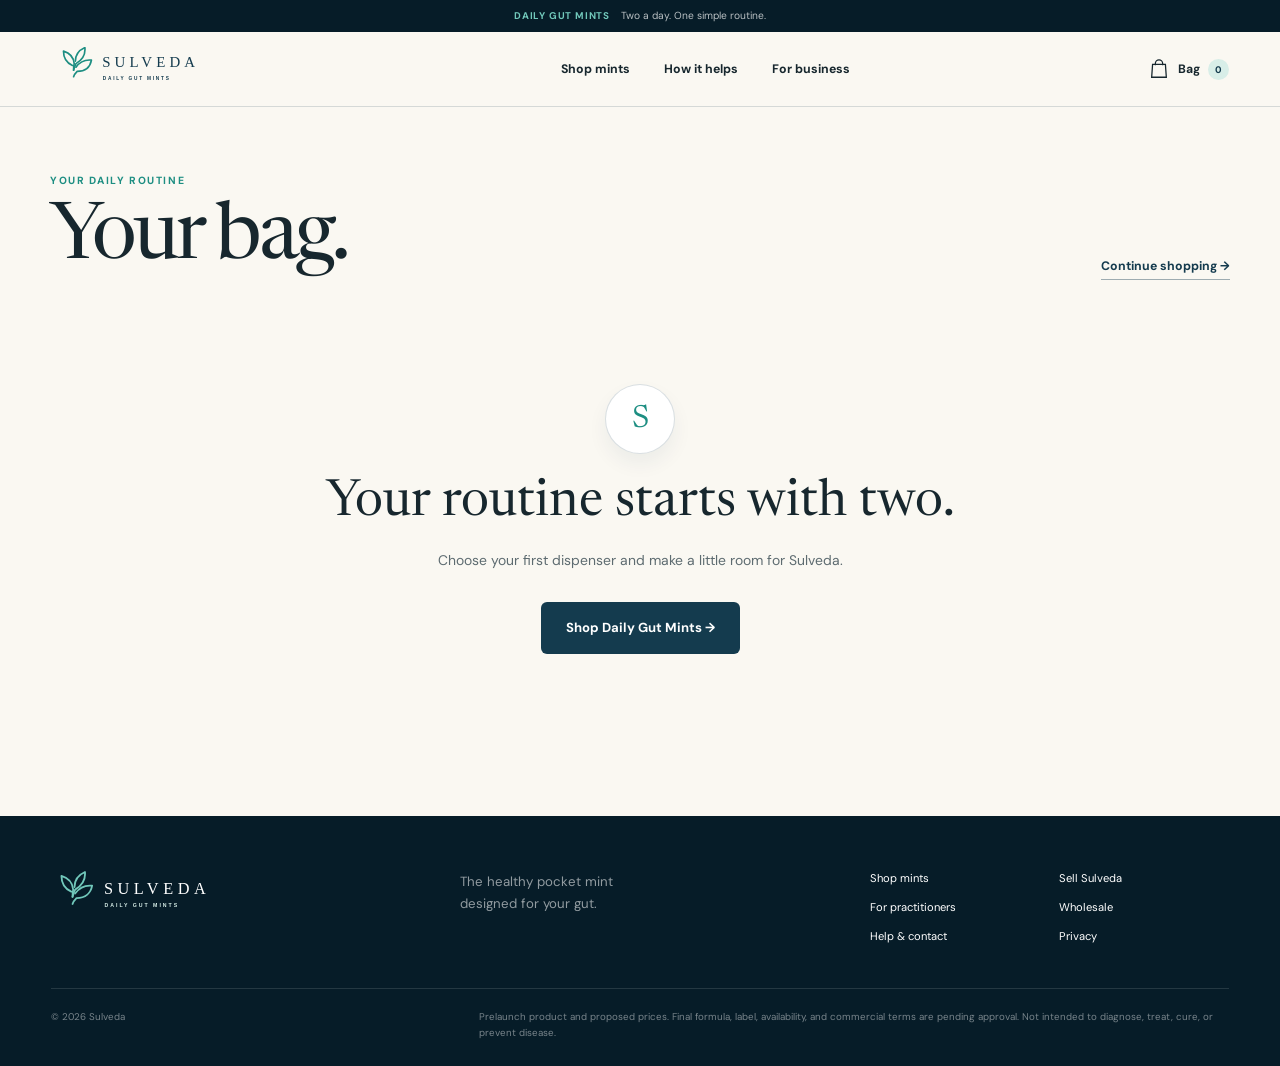
==== commit a69701df: "Lead Sulveda messaging with gut wellness and product purpose" ====
--- a/cart.html
+++ b/cart.html
@@ -14,9 +14,9 @@
   <div class="announcement"><p><span>Daily Gut Mints</span> Two a day. One simple routine.</p></div>
   <header class="store-header">
     <a class="brand-logo" href="index.html" aria-label="Sulveda home"><img src="assets/sulveda-logo.svg" alt="Sulveda Daily Gut Mints" width="212" height="44"></a>
-    <nav aria-label="Primary navigation" class="store-nav"><a href="subscribe.html">Shop mints</a><a href="index.html#why">Why Sulveda</a><a href="wholesale.html">For business</a></nav>
+    <nav aria-label="Primary navigation" class="store-nav"><a href="subscribe.html">Shop mints</a><a href="index.html#why">How it helps</a><a href="wholesale.html">For business</a></nav>
     <div class="store-header-actions"><a class="bag-link" href="cart.html" aria-label="Shopping bag"><svg viewBox="0 0 24 24" aria-hidden="true"><path d="M5 7h14l1 14H4L5 7Z M8 8V6a4 4 0 0 1 8 0v2"/></svg><span>Bag</span><b data-cart-count>0</b></a><button class="menu-button" type="button" aria-expanded="false" aria-controls="mobile-nav" data-menu-button><span></span><span></span><span class="sr-only">Open navigation</span></button></div>
-    <nav class="mobile-nav" id="mobile-nav" aria-label="Mobile navigation" data-mobile-nav><a href="subscribe.html">Shop mints</a><a href="index.html#why">Why Sulveda</a><a href="wholesale.html">Wholesale</a><a href="doctors.html">For practitioners</a><a href="support.html">Help &amp; contact</a></nav>
+    <nav class="mobile-nav" id="mobile-nav" aria-label="Mobile navigation" data-mobile-nav><a href="subscribe.html">Shop mints</a><a href="index.html#why">How it helps</a><a href="wholesale.html">Wholesale</a><a href="doctors.html">For practitioners</a><a href="support.html">Help &amp; contact</a></nav>
   </header>
   <main id="main" class="bag-main section-shell">
     <div class="bag-title"><div><p class="eyebrow dark">Your daily routine</p><h1>Your bag.</h1></div><a class="underlined-link" href="subscribe.html">Continue shopping &rarr;</a></div>
--- a/storefront.css
+++ b/storefront.css
@@ -335,7 +335,101 @@
 @media (min-width: 561px) and (max-width: 720px) {
   body.storefront[data-page="home"] { padding-bottom: 65px; }
 }
+
+/* Benefits-led product story */
+.benefits-hero .shopfront-copy h1 { font-size: clamp(3.4rem,5vw,5.35rem); }
+.benefits-hero .shopfront-copy { padding-block: 58px; }
+.benefit-hero-actions { display: flex; flex-direction: column; align-items: start; gap: 18px; margin-top: 28px; }
+.benefit-hero-actions .button { min-width: 230px; }
+.benefit-shop-link { padding-bottom: 3px; color: rgba(255,255,255,.8); border-bottom: 1px solid rgba(255,255,255,.28); font-size: .75rem; font-weight: 700; }
+.benefits-hero .small-note { margin-top: 22px; }
+.benefit-overview { padding-block: 100px; }
+.benefit-section-heading { max-width: 780px; }
+.benefit-section-heading h2, .comparison-heading h2, .gut-science h2, .benefit-product h2 { margin-top: 19px; font-family: var(--serif); font-size: clamp(2.8rem,4.5vw,4.8rem); font-weight: 400; line-height: .96; letter-spacing: -.035em; }
+.benefit-section-heading h2 em, .comparison-heading h2 em, .benefit-product h2 em { color: var(--teal); font-weight: 400; }
+.benefit-section-heading > p:not(.eyebrow) { max-width: 640px; margin-top: 23px; color: var(--slate); font-size: .91rem; }
+.benefit-goals { display: grid; grid-template-columns: repeat(3,1fr); margin-top: 47px; border-top: 1px solid var(--line); border-left: 1px solid var(--line); }
+.benefit-goals article { padding: 27px; border-right: 1px solid var(--line); border-bottom: 1px solid var(--line); }
+.benefit-goals article > span { color: var(--teal); font-size: .65rem; font-weight: 700; }
+.benefit-goals h3 { margin-top: 39px; font-family: var(--serif); font-size: 1.8rem; font-weight: 500; }
+.benefit-goals p { max-width: 310px; margin-top: 11px; color: var(--slate); font-size: .8rem; }
+.benefit-status { margin-top: 18px; color: var(--slate); font-size: .66rem; }
+.benefit-status a { color: var(--navy); text-decoration: underline; text-underline-offset: 3px; }
+.purpose-comparison { padding-block: 90px; background: #e8f1e9; }
+.comparison-heading { display: grid; grid-template-columns: 1fr .8fr; column-gap: 70px; align-items: end; }
+.comparison-heading > .eyebrow { grid-column: 1 / -1; }
+.comparison-heading > p:not(.eyebrow) { color: var(--slate); font-size: .88rem; }
+.comparison-table-wrap { margin-top: 44px; border: 1px solid rgba(20,59,78,.2); border-radius: 8px; overflow: hidden; }
+.purpose-table { width: 100%; border-collapse: collapse; table-layout: fixed; font-size: .81rem; line-height: 1.7; }
+.purpose-table th, .purpose-table td { padding: 21px 24px; text-align: left; vertical-align: top; border-right: 1px solid rgba(20,59,78,.13); border-bottom: 1px solid rgba(20,59,78,.13); }
+.purpose-table th:last-child, .purpose-table td:last-child { border-right: 0; }
+.purpose-table tr:last-child th, .purpose-table tr:last-child td { border-bottom: 0; }
+.purpose-table thead th { color: var(--navy); font-family: var(--serif); font-size: 1.6rem; font-weight: 500; background: #f7faf5; }
+.purpose-table thead th:first-child { width: 23%; font-family: var(--sans); font-size: .64rem; font-weight: 700; text-transform: uppercase; letter-spacing: .06em; }
+.purpose-table thead span { display: block; margin-top: 5px; color: var(--slate); font-family: var(--sans); font-size: .65rem; font-weight: 400; }
+.purpose-table tbody th { font-size: .74rem; font-weight: 700; }
+.purpose-table td { color: var(--slate); }
+.purpose-table th:last-child, .purpose-table td:last-child { color: var(--white); background: var(--navy); }
+.purpose-table th:last-child span { color: var(--teal-light); }
+.purpose-table td:last-child { border-bottom-color: rgba(255,255,255,.15); }
+.comparison-note { max-width: 1000px; margin-top: 17px; color: var(--slate); font-size: .63rem; line-height: 1.8; }
+.comparison-note a { color: var(--navy); text-decoration: underline; text-underline-offset: 3px; }
+.gut-science { padding-block: 100px; color: #fff; background: var(--navy-dark); }
+.gut-science-layout { display: grid; grid-template-columns: 1fr .78fr; gap: 90px; align-items: center; }
+.gut-science h2 em { color: var(--teal-light); font-weight: 400; }
+.gut-science-layout > div > p:not(.eyebrow) { max-width: 570px; margin-top: 23px; color: rgba(255,255,255,.68); font-size: .88rem; }
+.science-purpose { padding: 33px; border: 1px solid rgba(113,200,187,.28); background: rgba(113,200,187,.05); border-radius: 8px; }
+.science-mark { display: block; margin-bottom: 28px; color: var(--teal-light); font-size: 2rem; }
+.science-purpose h3 { margin-top: 17px; font-family: var(--serif); font-size: 2.8rem; font-weight: 400; line-height: .97; }
+.science-purpose > p:not(.eyebrow) { margin-top: 17px; color: rgba(255,255,255,.65); font-size: .79rem; }
+.science-source { display: inline-block; margin-top: 30px; padding-bottom: 4px; color: var(--teal-light); border-bottom: 1px solid rgba(113,200,187,.4); font-size: .7rem; font-weight: 700; }
+.science-purpose small { display: block; margin-top: 13px; color: rgba(255,255,255,.5); font-size: .63rem; line-height: 1.7; }
+.benefit-product { display: grid; grid-template-columns: 1fr .7fr; gap: 100px; align-items: center; padding-block: 95px; }
+.benefit-product > div > p:not(.eyebrow) { max-width: 570px; margin-top: 22px; color: var(--slate); font-size: .88rem; }
+.benefit-product .button { margin-top: 28px; }
+.purpose-spec { margin: 0; border-top: 1px solid var(--line); }
+.purpose-spec div { display: flex; justify-content: space-between; align-items: baseline; gap: 20px; padding: 24px 0; border-bottom: 1px solid var(--line); }
+.purpose-spec dt { color: var(--teal); font-size: .65rem; font-weight: 700; text-transform: uppercase; letter-spacing: .06em; }
+.purpose-spec dd { margin: 0; font-family: var(--serif); font-size: 1.8rem; }
+.benefit-faq { padding-top: 15px; }
+.product-benefit-link { margin-top: 18px; font-size: .7rem; }
+@media (max-width: 1000px) {
+  .gut-science-layout, .benefit-product { gap: 45px; }
+  .benefits-hero .shopfront-copy h1 { font-size: 3.5rem; }
+  .comparison-heading { column-gap: 35px; }
+}
+@media (max-width: 800px) {
+  .benefits-hero .shopfront-copy h1 { font-size: 3rem; }
+  .benefit-hero-actions .button { min-width: 0; font-size: .72rem; padding-inline: 16px; }
+  .benefit-overview, .purpose-comparison, .gut-science, .benefit-product { padding-block: 65px; }
+  .comparison-heading, .gut-science-layout, .benefit-product { grid-template-columns: 1fr; gap: 26px; }
+  .benefit-goals article { padding: 22px; }
+  .benefit-goals h3 { font-size: 1.6rem; }
+  .purpose-table th, .purpose-table td { padding: 18px; }
+  .purpose-table thead th { font-size: 1.4rem; }
+}
+@media (max-width: 560px) {
+  .benefits-hero .shopfront-copy { padding-block: 26px 35px; }
+  .benefits-hero .shopfront-copy h1 { font-size: 2.8rem; }
+  .benefits-hero .shopfront-intro { font-size: .8rem; }
+  .benefit-hero-actions { gap: 16px; margin-top: 20px; }
+  .benefit-hero-actions .button { width: 100%; font-size: .76rem; }
+  .benefit-goals { grid-template-columns: 1fr; margin-top: 30px; }
+  .benefit-goals h3 { margin-top: 20px; font-size: 1.8rem; }
+  .benefit-goals p { max-width: none; }
+  .benefit-section-heading h2, .comparison-heading h2, .gut-science h2, .benefit-product h2 { font-size: 2.8rem; }
+  .purpose-table th, .purpose-table td { padding: 13px 10px; font-size: .72rem; overflow-wrap: break-word; }
+  .purpose-table thead th { font-size: 1.1rem; }
+  .purpose-table thead th:first-child { width: 25%; font-size: .58rem; }
+  .purpose-table tbody th { font-size: .66rem; }
+  .purpose-table thead span { font-size: .54rem; }
+  .comparison-table-wrap { margin-top: 30px; }
+  .comparison-note { font-size: .59rem; }
+  .science-purpose { padding: 25px; }
+  .science-purpose h3 { font-size: 2.5rem; }
+  .purpose-spec dd { font-size: 1.55rem; }
+  .benefit-faq { padding-top: 0; }
+}
 @media (prefers-reduced-motion: reduce) {
   .storefront *, .storefront *::before, .storefront *::after { scroll-behavior: auto !important; }
 }
-
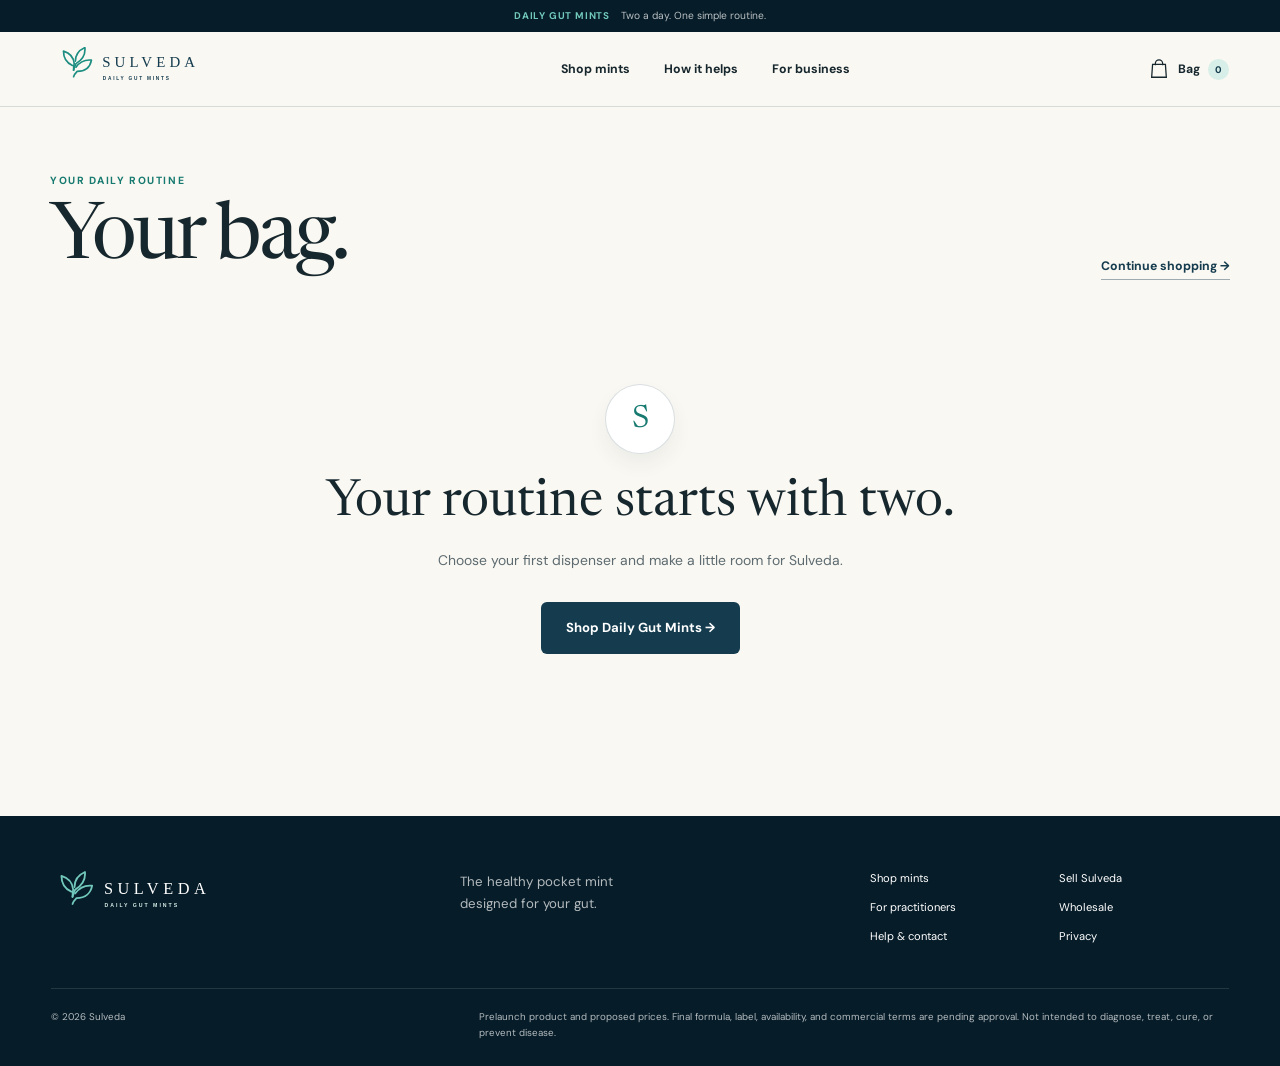
==== commit 6081105c: "Audit Sulveda copy, mobile layouts, and inquiry flow" ====
--- a/cart.html
+++ b/cart.html
@@ -2,12 +2,12 @@
 <html lang="en">
 <head>
   <meta charset="utf-8"><meta name="viewport" content="width=device-width, initial-scale=1">
-  <meta name="description" content="Review your Sulveda selection, adjust quantities, and prepare an order enquiry."><meta name="theme-color" content="#0b2837">
-  <meta property="og:type" content="website"><meta property="og:title" content="Your Bag | Sulveda"><meta property="og:description" content="Review your Sulveda selection, adjust quantities, and prepare an order enquiry."><meta property="og:image" content="https://sre-2025.github.io/sulveda-preview/assets/sulveda-daily-gut-mints-single.png">
+  <meta name="description" content="Review your Sulveda selection, adjust quantities, and prepare an order inquiry."><meta name="theme-color" content="#0b2837">
+  <meta property="og:type" content="website"><meta property="og:title" content="Your Bag | Sulveda"><meta property="og:description" content="Review your Sulveda selection, adjust quantities, and prepare an order inquiry."><meta property="og:image" content="https://sre-2025.github.io/sulveda-preview/assets/sulveda-daily-gut-mints-single.png">
   <title>Your Bag | Sulveda</title><link rel="icon" href="assets/sulveda-mark.svg" type="image/svg+xml">
   <link rel="preconnect" href="https://fonts.googleapis.com"><link rel="preconnect" href="https://fonts.gstatic.com" crossorigin><link href="https://fonts.googleapis.com/css2?family=DM+Sans:wght@400;500;600;700&amp;family=Newsreader:opsz,wght@6..72,400;6..72,500;6..72,600&amp;display=swap" rel="stylesheet">
-  <link rel="stylesheet" href="styles.css?v=20261022"><link rel="stylesheet" href="storefront.css?v=20261022">
-  <script src="commerce.js?v=20261022" defer></script><script src="script.js?v=20261022" defer></script>
+  <link rel="stylesheet" href="styles.css?v=20261022"><link rel="stylesheet" href="storefront.css?v=20261022-audit">
+  <script src="commerce.js?v=20261022-audit" defer></script><script src="script.js?v=20261022-audit" defer></script>
 </head>
 <body class="storefront" data-page="cart">
 <a class="skip-link" href="#main">Skip to content</a>
@@ -23,7 +23,7 @@
     <div data-empty-cart class="empty-bag" hidden><div class="empty-mint" aria-hidden="true">S</div><h2>Your routine starts with two.</h2><p>Choose your first dispenser and make a little room for Sulveda.</p><a href="subscribe.html" class="button button-dark">Shop Daily Gut Mints &rarr;</a></div>
     <div class="bag-layout" data-filled-cart hidden>
       <section aria-label="Items in your bag"><div data-cart-items class="bag-items"></div><p class="cart-feedback" data-cart-notice aria-live="polite"></p><p class="cart-saving" data-cart-saving hidden></p><a class="underlined-link" href="wholesale.html">Ordering for a store? Request wholesale &rarr;</a></section>
-      <aside class="bag-summary" aria-label="Order summary"><p class="eyebrow dark">Your selection</p><h2>A little daily purpose.</h2><dl><div><dt>Subtotal</dt><dd data-cart-subtotal>$0.00</dd></div><div><dt>Shipping &amp; tax</dt><dd>Confirmed before payment</dd></div><div class="summary-total"><dt>Enquiry total</dt><dd data-cart-total>$0.00</dd></div></dl><div class="renewal-box" data-cart-renewal hidden></div><p class="bag-supply" data-cart-supply></p><a class="button button-dark" href="checkout.html">Continue with enquiry &rarr;</a><p class="shopping-status">No charge today. Product availability and final terms are confirmed by the team.</p></aside>
+      <aside class="bag-summary" aria-label="Order summary"><p class="eyebrow dark">Your selection</p><h2>A little daily purpose.</h2><dl><div><dt>Subtotal</dt><dd data-cart-subtotal>$0.00</dd></div><div><dt>Shipping &amp; tax</dt><dd>Confirmed before payment</dd></div><div class="summary-total"><dt>Proposed subtotal</dt><dd data-cart-total>$0.00</dd></div></dl><div class="renewal-box" data-cart-renewal hidden></div><p class="bag-supply" data-cart-supply></p><a class="button button-dark" href="checkout.html">Prepare order inquiry &rarr;</a><p class="shopping-status">No charge today. Product availability and final terms are confirmed by the team.</p></aside>
     </div>
     <template id="cart-item-template"><article class="bag-item"><a class="bag-item-image" href="subscribe.html"><img src="assets/sulveda-daily-gut-mints-single.png" alt="Sulveda Daily Gut Mints dispenser" width="1536" height="1024"></a><div class="bag-item-detail"><p class="eyebrow dark">Cool Spearmint</p><h2 data-item-name></h2><p data-item-description></p><span data-item-price></span><div class="bag-item-controls"><div class="quantity-stepper"><button type="button" data-step="-1" aria-label="Decrease quantity">&minus;</button><input type="number" inputmode="numeric" min="1" max="10" value="1" data-item-quantity aria-label="Quantity"><button type="button" data-step="1" aria-label="Increase quantity">+</button></div><button type="button" class="remove-item" data-remove-item>Remove</button></div></div><strong class="bag-item-total" data-item-total></strong></article></template>
     <noscript><p>Enable JavaScript to review your bag, or <a href="mailto:williamcolton@paldara.com">contact Sulveda</a>.</p></noscript>
--- a/storefront.css
+++ b/storefront.css
@@ -1,6 +1,6 @@
 /* Customer storefront. Shared practitioner and retail styles remain in styles.css. */
 [hidden] { display: none !important; }
-.storefront { background: #faf8f2; }
+.storefront { --teal: #167a70; background: #faf8f2; }
 .storefront :focus-visible { outline: 3px solid #209b8d; outline-offset: 4px; }
 .storefront input:focus-visible, .storefront textarea:focus-visible { outline-offset: 1px; }
 .storefront section[id] { scroll-margin-top: 110px; }
@@ -14,6 +14,7 @@
 .store-header .brand-logo { flex-shrink: 0; width: 220px; }
 .store-nav { display: flex; gap: 34px; font-size: .77rem; font-weight: 700; }
 .store-nav a:hover { color: var(--teal); }
+.store-nav a[aria-current="page"], .mobile-nav a[aria-current="page"] { text-decoration: underline; text-underline-offset: 5px; }
 .store-header-actions { display: flex; align-items: center; gap: 18px; }
 .bag-link { display: flex; align-items: center; gap: 8px; font-size: .76rem; font-weight: 700; padding: 8px 0 8px 8px; }
 .bag-link svg { width: 22px; height: 22px; fill: none; stroke: currentColor; stroke-width: 1.4; }
@@ -37,10 +38,10 @@
 .hero-price strong span { font-size: .75rem; color: rgba(255,255,255,.6); margin-left: 4px; }
 .hero-price > span { color: var(--teal-light); font-size: .65rem; }
 .shopfront-copy > .button { min-width: 230px; margin-top: 20px; }
-.shopfront-copy .small-note { margin-top: 13px; color: rgba(255,255,255,.5); font-size: .62rem; }
+.shopfront-copy .small-note { margin-top: 13px; color: rgba(255,255,255,.7); font-size: .62rem; }
 .shopfront-bottle { min-width: 0; margin: 0; padding: 40px max(4vw, calc((100vw - 1320px) / 2)) 40px 0; }
 .shopfront-bottle img { width: 100%; height: 520px; object-fit: cover; border-radius: 12px; }
-.shopfront-bottle figcaption { display: flex; justify-content: space-between; gap: 10px; padding-top: 12px; color: rgba(255,255,255,.52); font-size: .64rem; }
+.shopfront-bottle figcaption { display: flex; justify-content: space-between; gap: 10px; padding-top: 12px; color: rgba(255,255,255,.7); font-size: .64rem; }
 .ritual-ribbon { display: grid; grid-template-columns: repeat(4,1fr); background: var(--mint); }
 .ritual-ribbon span { padding: 20px 12px; color: var(--navy); border-right: 1px solid rgba(20,59,78,.12); font-size: .65rem; font-weight: 700; letter-spacing: .075em; text-align: center; text-transform: uppercase; }
 .why-section { display: grid; grid-template-columns: 1fr .8fr; gap: 100px; padding-block: 100px; align-items: center; }
@@ -158,7 +159,7 @@
 .enquiry-main { padding-block: 60px 90px; min-height: 70vh; }
 .enquiry-layout { display: grid; grid-template-columns: 1.05fr .8fr; gap: 90px; align-items: start; }
 .enquiry-form-area > .eyebrow { margin-top: 35px; }
-.enquiry-form-area h1 { margin-top: 15px; font-family: var(--serif); font-weight: 400; font-size: clamp(3rem,4.8vw,5rem); line-height: .94; letter-spacing: -.04em; }
+.enquiry-form-area .checkout-title { margin-top: 15px; font-family: var(--serif); font-weight: 400; font-size: clamp(3rem,4.8vw,5rem); line-height: .94; letter-spacing: -.04em; }
 .enquiry-intro { max-width: 550px; color: var(--slate); margin-top: 20px; font-size: .86rem; }
 .enquiry-form-area form { margin-top: 30px; }
 .enquiry-form-area .form-grid { gap: 20px; }
@@ -204,12 +205,13 @@
 /* Footer */
 .store-footer { padding: 55px max(4vw,24px) 25px; color: #fff; background: var(--navy-black); }
 .store-footer-top { display: grid; grid-template-columns: 1fr 1fr 1fr; gap: 50px; max-width: 1280px; margin: auto; padding-bottom: 45px; }
-.store-footer-top p { color: rgba(255,255,255,.56); font-size: .83rem; }
+.store-footer-top p { color: rgba(255,255,255,.7); font-size: .83rem; }
 .store-footer-top nav { display: grid; grid-template-columns: 1fr 1fr; gap: 15px 20px; font-size: .7rem; }
-.store-footer-bottom { display: flex; gap: 45px; justify-content: space-between; align-items: start; padding-top: 20px; margin: auto; max-width: 1280px; border-top: 1px solid rgba(255,255,255,.12); color: rgba(255,255,255,.46); font-size: .61rem; }
+.store-footer-bottom { display: flex; gap: 45px; justify-content: space-between; align-items: start; padding-top: 20px; margin: auto; max-width: 1280px; border-top: 1px solid rgba(255,255,255,.12); color: rgba(255,255,255,.7); font-size: .61rem; }
 .store-footer-bottom > p:first-child { flex-shrink: 0; }
 .store-footer-bottom > p:last-child { max-width: 750px; }
 .storefront .mobile-buy-bar { border-radius: 0; }
+.storefront .principles-grid > div { min-width: 0; }
 
 @media (max-width: 1100px) {
   .shopfront-copy h1 { font-size: 4.2rem; }
@@ -265,6 +267,8 @@
   .store-footer-top nav { grid-column: 1 / -1; grid-template-columns: repeat(3,1fr); }
 }
 @media (max-width: 560px) {
+  .storefront .principles-grid h2 { font-size: clamp(2.3rem, 9.5vw, 3.2rem); }
+  .storefront input, .storefront select, .storefront textarea { font-size: 16px; }
   .shopfront-hero { display: flex; flex-direction: column; min-height: 0; }
   .shopfront-bottle { order: -1; width: 100%; padding: 16px 20px 0; }
   .shopfront-bottle img { width: 100%; height: 235px; object-fit: cover; object-position: center 48%; }
@@ -315,7 +319,7 @@
   .bag-summary h2 { font-size: 2rem; }
   .enquiry-summary { display: block; }
   .enquiry-summary > img { width: 100%; height: 165px; object-position: center; }
-  .enquiry-form-area h1 { font-size: 3.2rem; }
+  .enquiry-form-area .checkout-title { font-size: 3.2rem; }
   .enquiry-form-area .form-grid { grid-template-columns: 1fr; }
   .enquiry-form-area > .eyebrow { margin-top: 25px; }
   .enquiry-ready { padding: 20px; }
@@ -383,7 +387,7 @@
 .science-purpose h3 { margin-top: 17px; font-family: var(--serif); font-size: 2.8rem; font-weight: 400; line-height: .97; }
 .science-purpose > p:not(.eyebrow) { margin-top: 17px; color: rgba(255,255,255,.65); font-size: .79rem; }
 .science-source { display: inline-block; margin-top: 30px; padding-bottom: 4px; color: var(--teal-light); border-bottom: 1px solid rgba(113,200,187,.4); font-size: .7rem; font-weight: 700; }
-.science-purpose small { display: block; margin-top: 13px; color: rgba(255,255,255,.5); font-size: .63rem; line-height: 1.7; }
+.science-purpose small { display: block; margin-top: 13px; color: rgba(255,255,255,.7); font-size: .63rem; line-height: 1.7; }
 .benefit-product { display: grid; grid-template-columns: 1fr .7fr; gap: 100px; align-items: center; padding-block: 95px; }
 .benefit-product > div > p:not(.eyebrow) { max-width: 570px; margin-top: 22px; color: var(--slate); font-size: .88rem; }
 .benefit-product .button { margin-top: 28px; }
@@ -433,3 +437,8 @@
 @media (prefers-reduced-motion: reduce) {
   .storefront *, .storefront *::before, .storefront *::after { scroll-behavior: auto !important; }
 }
+@media (max-width: 360px) {
+  .store-header { gap: 12px; padding-inline: 16px; }
+  .store-header .brand-logo { width: 145px; }
+  .store-header-actions { gap: 12px; }
+}
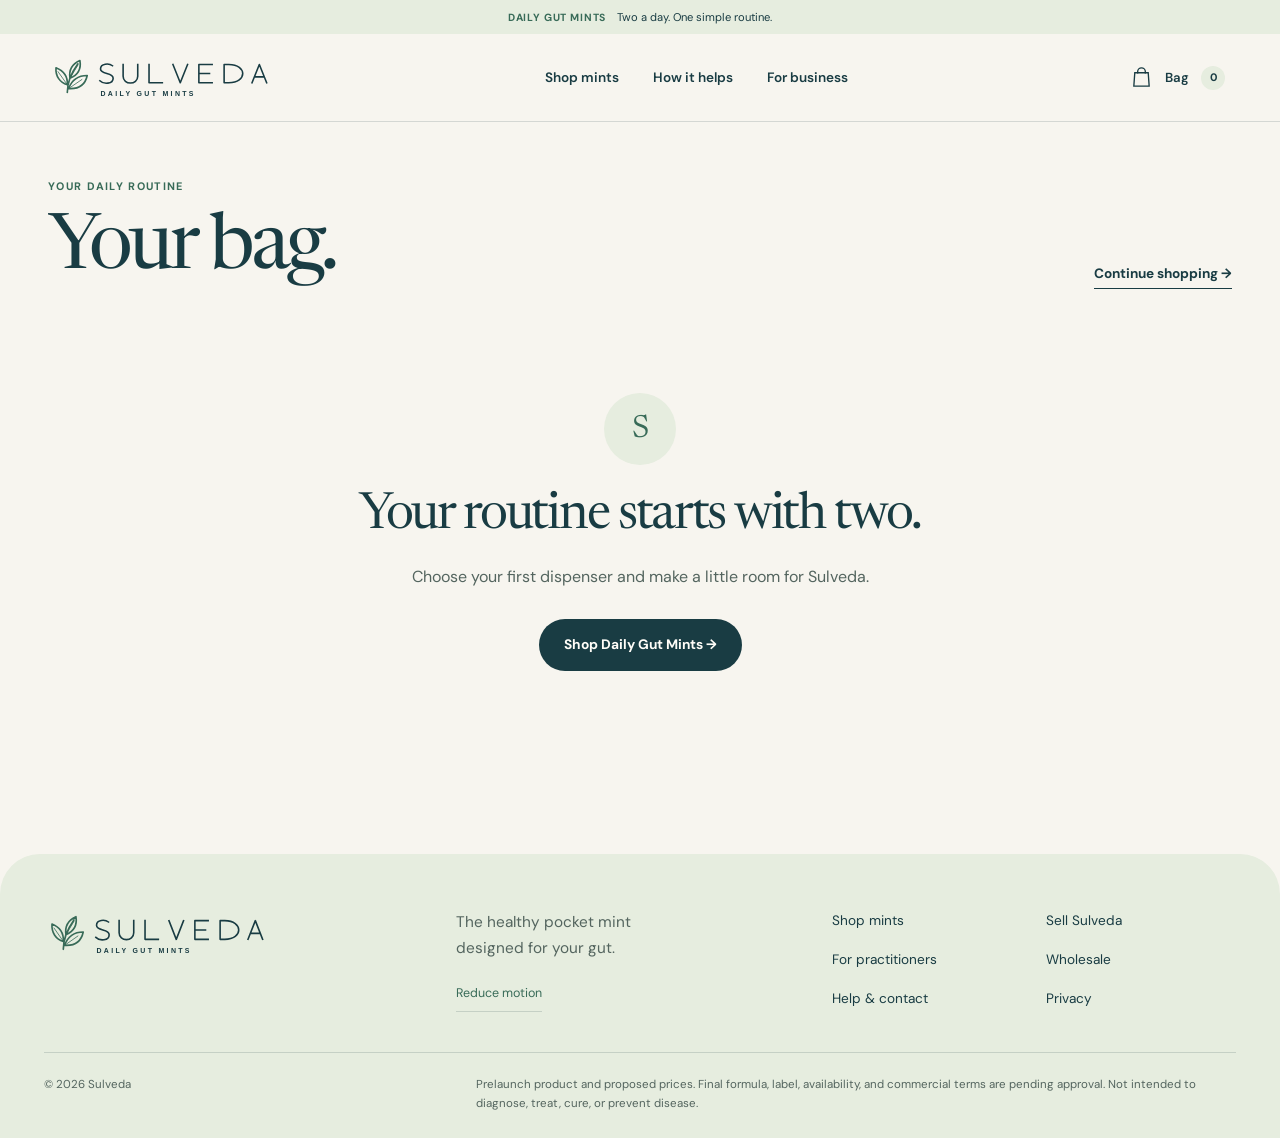
==== commit a8c30d5b: "Unify Sulveda layout, brand identity, and accessible motion" ====
--- a/cart.html
+++ b/cart.html
@@ -4,16 +4,16 @@
   <meta charset="utf-8"><meta name="viewport" content="width=device-width, initial-scale=1">
   <meta name="description" content="Review your Sulveda selection, adjust quantities, and prepare an order inquiry."><meta name="theme-color" content="#0b2837">
   <meta property="og:type" content="website"><meta property="og:title" content="Your Bag | Sulveda"><meta property="og:description" content="Review your Sulveda selection, adjust quantities, and prepare an order inquiry."><meta property="og:image" content="https://sre-2025.github.io/sulveda-preview/assets/sulveda-daily-gut-mints-single.png">
-  <title>Your Bag | Sulveda</title><link rel="icon" href="assets/sulveda-mark.svg" type="image/svg+xml">
+  <title>Your Bag | Sulveda</title><link rel="icon" href="assets/sulveda-mark.svg?v=20261022-flow" type="image/svg+xml">
   <link rel="preconnect" href="https://fonts.googleapis.com"><link rel="preconnect" href="https://fonts.gstatic.com" crossorigin><link href="https://fonts.googleapis.com/css2?family=DM+Sans:wght@400;500;600;700&amp;family=Newsreader:opsz,wght@6..72,400;6..72,500;6..72,600&amp;display=swap" rel="stylesheet">
-  <link rel="stylesheet" href="styles.css?v=20261022"><link rel="stylesheet" href="storefront.css?v=20261022-audit">
-  <script src="commerce.js?v=20261022-audit" defer></script><script src="script.js?v=20261022-audit" defer></script>
+  <link rel="stylesheet" href="styles.css?v=20261022"><link rel="stylesheet" href="storefront.css?v=20261022-flow">
+  <script src="commerce.js?v=20261022-audit" defer></script><script src="script.js?v=20261022-flow" defer></script>
 </head>
 <body class="storefront" data-page="cart">
 <a class="skip-link" href="#main">Skip to content</a>
   <div class="announcement"><p><span>Daily Gut Mints</span> Two a day. One simple routine.</p></div>
   <header class="store-header">
-    <a class="brand-logo" href="index.html" aria-label="Sulveda home"><img src="assets/sulveda-logo.svg" alt="Sulveda Daily Gut Mints" width="212" height="44"></a>
+    <a class="brand-logo" href="index.html" aria-label="Sulveda home"><img src="assets/sulveda-logo.svg?v=20261022-flow" alt="Sulveda Daily Gut Mints" width="334" height="72"></a>
     <nav aria-label="Primary navigation" class="store-nav"><a href="subscribe.html">Shop mints</a><a href="index.html#why">How it helps</a><a href="wholesale.html">For business</a></nav>
     <div class="store-header-actions"><a class="bag-link" href="cart.html" aria-label="Shopping bag"><svg viewBox="0 0 24 24" aria-hidden="true"><path d="M5 7h14l1 14H4L5 7Z M8 8V6a4 4 0 0 1 8 0v2"/></svg><span>Bag</span><b data-cart-count>0</b></a><button class="menu-button" type="button" aria-expanded="false" aria-controls="mobile-nav" data-menu-button><span></span><span></span><span class="sr-only">Open navigation</span></button></div>
     <nav class="mobile-nav" id="mobile-nav" aria-label="Mobile navigation" data-mobile-nav><a href="subscribe.html">Shop mints</a><a href="index.html#why">How it helps</a><a href="wholesale.html">Wholesale</a><a href="doctors.html">For practitioners</a><a href="support.html">Help &amp; contact</a></nav>
@@ -29,7 +29,8 @@
     <noscript><p>Enable JavaScript to review your bag, or <a href="mailto:williamcolton@paldara.com">contact Sulveda</a>.</p></noscript>
   </main>
 <footer class="store-footer">
-    <div class="store-footer-top"><a class="footer-logo" href="index.html"><img src="assets/sulveda-logo-light.svg" alt="Sulveda Daily Gut Mints" width="235" height="49" loading="lazy"></a><p>The healthy pocket mint<br>designed for your gut.</p><nav aria-label="Footer navigation"><a href="subscribe.html">Shop mints</a><a href="partners.html">Sell Sulveda</a><a href="doctors.html">For practitioners</a><a href="wholesale.html">Wholesale</a><a href="support.html">Help &amp; contact</a><a href="support.html#privacy">Privacy</a></nav></div>
+    <div class="store-footer-top"><a class="footer-logo" href="index.html"><img src="assets/sulveda-logo.svg?v=20261022-flow" alt="Sulveda Daily Gut Mints" width="334" height="72"></a><div><p>The healthy pocket mint<br>designed for your gut.</p><button class="motion-toggle" type="button" data-motion-toggle aria-pressed="false" hidden>Reduce motion</button></div><nav aria-label="Footer navigation"><a href="subscribe.html">Shop mints</a><a href="partners.html">Sell Sulveda</a><a href="doctors.html">For practitioners</a><a href="wholesale.html">Wholesale</a><a href="support.html">Help &amp; contact</a><a href="support.html#privacy">Privacy</a></nav></div>
     <div class="store-footer-bottom"><p>&copy; <span data-year></span> Sulveda</p><p>Prelaunch product and proposed prices. Final formula, label, availability, and commercial terms are pending approval. Not intended to diagnose, treat, cure, or prevent disease.</p></div>
   </footer>
+<script src="motion.js?v=20261022-flow" defer></script>
 </body></html>
--- a/storefront.css
+++ b/storefront.css
@@ -1,444 +1,492 @@
-/* Customer storefront. Shared practitioner and retail styles remain in styles.css. */
+/* Sulveda design system: one palette, one layout rhythm, one motion language. */
 [hidden] { display: none !important; }
-.storefront { --teal: #167a70; background: #faf8f2; }
-.storefront :focus-visible { outline: 3px solid #209b8d; outline-offset: 4px; }
-.storefront input:focus-visible, .storefront textarea:focus-visible { outline-offset: 1px; }
-.storefront section[id] { scroll-margin-top: 110px; }
-.storefront .button { gap: 16px; border-radius: 6px; min-height: 52px; font-size: .82rem; }
-.storefront .button-dark:hover { background: #205369; }
-.storefront .button-outline { background: transparent; }
-.storefront .eyebrow { font-size: .65rem; }
-.storefront button:disabled { opacity: .35; cursor: not-allowed; }
-.storefront .small-note { color: var(--slate); font-size: .68rem; line-height: 1.6; }
-.store-header { display: flex; justify-content: space-between; align-items: center; gap: 28px; position: sticky; top: 0; z-index: 100; padding: 15px max(4vw,24px); background: rgba(250,248,242,.96); border-bottom: 1px solid var(--line); backdrop-filter: blur(18px); }
-.store-header .brand-logo { flex-shrink: 0; width: 220px; }
-.store-nav { display: flex; gap: 34px; font-size: .77rem; font-weight: 700; }
-.store-nav a:hover { color: var(--teal); }
-.store-nav a[aria-current="page"], .mobile-nav a[aria-current="page"] { text-decoration: underline; text-underline-offset: 5px; }
-.store-header-actions { display: flex; align-items: center; gap: 18px; }
-.bag-link { display: flex; align-items: center; gap: 8px; font-size: .76rem; font-weight: 700; padding: 8px 0 8px 8px; }
-.bag-link svg { width: 22px; height: 22px; fill: none; stroke: currentColor; stroke-width: 1.4; }
-.bag-link b { display: grid; place-items: center; min-width: 21px; height: 21px; padding: 0 5px; color: var(--navy); background: var(--mint); border-radius: 50%; font-size: .6rem; }
+.storefront {
+  --navy: #193c43; --navy-dark: #102e36; --navy-black: #102e36;
+  --teal: #386b58; --teal-light: #c9dda9; --mint: #e6eddf; --cream: #f7f5ef;
+  --white: #fffdf8; --ink: #193c43; --slate: #54655f; --line: rgba(25,60,67,.16);
+  --peach: #ead1b9; --page: min(1240px, calc(100% - 96px));
+  --space-section: clamp(64px, 7vw, 104px); --ease: cubic-bezier(.22,1,.36,1);
+  color: var(--ink); background: var(--cream); line-height: 1.6;
+}
+.storefront :focus-visible { outline: 3px solid var(--teal); outline-offset: 5px; }
+.storefront input:focus-visible, .storefront select:focus-visible, .storefront textarea:focus-visible { outline-offset: 2px; }
+.storefront section[id] { scroll-margin-top: 112px; }
+.storefront main { overflow: clip; }
+.storefront main > .section-shell { overflow: visible; }
+.storefront .reveal { opacity: 1; transform: none; }
+.storefront h1, .storefront h2, .storefront h3 { text-wrap: balance; }
+.storefront h1, .storefront h2 { font-family: var(--serif); font-weight: 400; letter-spacing: -.045em; line-height: 1.02; }
+.storefront h1 em, .storefront h2 em { color: var(--teal); font-weight: 400; }
+.storefront .eyebrow { color: var(--teal); font-size: .68rem; font-weight: 700; letter-spacing: .12em; }
+.storefront .button { min-height: 52px; padding: 14px 25px; gap: 14px; border-radius: 999px; font-size: .86rem; line-height: 1.3; transition: background .25s, color .25s, transform .4s var(--ease), box-shadow .4s; }
+.storefront .button:hover { transform: translateY(-3px); box-shadow: 0 8px 20px rgba(25,60,67,.12); }
+.storefront .button:active { transform: translateY(0) scale(.98); }
+.storefront .button-dark { color: var(--white); background: var(--navy); }
+.storefront .button-dark:hover { background: var(--teal); }
+.storefront .button-primary { color: var(--navy); background: var(--teal-light); box-shadow: none; }
+.storefront .button-primary:hover { background: #b9d194; }
+.storefront .button-light { color: var(--navy); background: var(--white); }
+.storefront .button-outline { color: var(--navy); background: transparent; border: 1px solid var(--line); }
+.storefront button:disabled { opacity: .4; cursor: not-allowed; }
+.storefront .small-note, .shopping-status { color: var(--slate); font-size: .74rem; line-height: 1.65; }
+.shopping-status { margin-top: 16px; }
+.underlined-link, .benefit-shop-link, .science-source { display: inline-block; padding-block: 4px; color: var(--navy); font-size: .85rem; font-weight: 700; border-bottom: 1px solid currentColor; line-height: 1.5; transition: color .2s; }
+.underlined-link:hover, .benefit-shop-link:hover, .science-source:hover { color: var(--teal); }
+.plain-button { padding: 0; border: 0; background: transparent; color: var(--navy); font-size: .8rem; text-decoration: underline; text-underline-offset: 4px; }
+
+/* Brand shell */
+.storefront .announcement { min-height: 34px; padding: 8px 24px; color: var(--navy); background: var(--mint); text-align: center; font-size: .7rem; }
+.storefront .announcement span { color: var(--teal); font-size: .65rem; }
+.store-header { position: sticky; top: 0; z-index: 100; display: flex; align-items: center; justify-content: space-between; gap: 28px; min-height: 88px; padding: 16px max(48px,calc((100% - 1240px)/2)); background: rgba(247,245,239,.95); border-bottom: 1px solid var(--line); backdrop-filter: blur(16px); }
+.store-header::after { content: ""; position: absolute; bottom: -1px; left: 0; height: 2px; width: 100%; background: var(--teal); transform: scaleX(var(--page-progress,0)); transform-origin: left; pointer-events: none; }
+.storefront .brand-logo, .storefront .footer-logo { display: block; width: 222px; flex-shrink: 0; }
+.storefront .brand-logo img, .storefront .footer-logo img { width: 100%; height: auto; }
+.store-nav { display: flex; align-items: center; gap: 34px; font-size: .85rem; font-weight: 600; }
+.store-nav a { position: relative; padding-block: 8px; }
+.store-nav a::after { content: ""; position: absolute; left: 0; right: 0; bottom: 3px; height: 1px; background: currentColor; transform: scaleX(0); transform-origin: left; transition: transform .35s var(--ease); }
+.store-nav a:hover::after, .store-nav a[aria-current="page"]::after { transform: scaleX(1); }
+.store-header-actions, .bag-link { display: flex; align-items: center; gap: 12px; }
+.bag-link { min-height: 44px; padding: 7px; font-size: .82rem; font-weight: 600; }
+.bag-link svg { width: 23px; height: 23px; fill: none; stroke: currentColor; stroke-width: 1.4; }
+.bag-link b { display: grid; place-items: center; min-width: 24px; height: 24px; padding-inline: 6px; color: var(--navy); background: var(--mint); border-radius: 50%; font-size: .68rem; }
 .storefront .menu-button, .storefront .mobile-nav { display: none; }
-.storefront .announcement { min-height: 32px; font-size: .64rem; }
-.storefront .announcement span { font-size: .61rem; }
-.underlined-link { display: inline-block; padding: 3px 0; color: var(--navy); border-bottom: 1px solid rgba(20,59,78,.4); font-size: .77rem; font-weight: 700; line-height: 1.5; }
-.plain-button { padding: 0; border: 0; background: transparent; color: var(--navy); font-size: .74rem; font-weight: 700; text-decoration: underline; text-underline-offset: 4px; }
-.underlined-link.plain-button { text-decoration: none; }
-.shopping-status { margin-top: 14px; color: var(--slate); font-size: .67rem; line-height: 1.6; }
-
-/* Home */
-.shopfront-hero { display: grid; grid-template-columns: .9fr 1.1fr; align-items: center; min-height: 660px; color: #fff; background: var(--navy); }
-.shopfront-copy { padding: 64px 3.5vw 64px max(4vw, calc((100vw - 1220px) / 2)); }
-.shopfront-copy h1 { margin-top: 20px; font-family: var(--serif); font-weight: 400; font-size: clamp(3.6rem,5.65vw,6.35rem); line-height: .93; letter-spacing: -.045em; }
-.shopfront-copy h1 em { color: var(--teal-light); font-weight: 400; }
-.shopfront-intro { max-width: 510px; margin-top: 23px; color: rgba(255,255,255,.75); font-size: .95rem; line-height: 1.7; }
-.hero-price { display: flex; flex-direction: column; gap: 5px; margin-top: 28px; }
-.hero-price > strong { font-size: 1.45rem; font-weight: 500; }
-.hero-price strong span { font-size: .75rem; color: rgba(255,255,255,.6); margin-left: 4px; }
-.hero-price > span { color: var(--teal-light); font-size: .65rem; }
-.shopfront-copy > .button { min-width: 230px; margin-top: 20px; }
-.shopfront-copy .small-note { margin-top: 13px; color: rgba(255,255,255,.7); font-size: .62rem; }
-.shopfront-bottle { min-width: 0; margin: 0; padding: 40px max(4vw, calc((100vw - 1320px) / 2)) 40px 0; }
-.shopfront-bottle img { width: 100%; height: 520px; object-fit: cover; border-radius: 12px; }
-.shopfront-bottle figcaption { display: flex; justify-content: space-between; gap: 10px; padding-top: 12px; color: rgba(255,255,255,.7); font-size: .64rem; }
-.ritual-ribbon { display: grid; grid-template-columns: repeat(4,1fr); background: var(--mint); }
-.ritual-ribbon span { padding: 20px 12px; color: var(--navy); border-right: 1px solid rgba(20,59,78,.12); font-size: .65rem; font-weight: 700; letter-spacing: .075em; text-align: center; text-transform: uppercase; }
-.why-section { display: grid; grid-template-columns: 1fr .8fr; gap: 100px; padding-block: 100px; align-items: center; }
-.why-section h2, .offer-heading h2, .quick-answers h2, .product-details h2 { margin-top: 18px; font-family: var(--serif); font-weight: 400; font-size: clamp(2.8rem,4.5vw,4.7rem); line-height: .97; letter-spacing: -.035em; }
-.why-section h2 em { color: var(--teal); font-weight: 400; }
-.why-section > div > p:not(.eyebrow) { max-width: 550px; margin-top: 23px; color: var(--slate); font-size: .9rem; }
-.why-section .underlined-link { margin-top: 23px; }
-.why-steps { margin: 0; padding: 0; list-style: none; border-top: 1px solid var(--line); }
-.why-steps li { display: grid; grid-template-columns: 42px 1fr; gap: 16px; padding: 24px 0; border-bottom: 1px solid var(--line); }
-.why-steps li > span { color: var(--teal); font-size: .66rem; font-weight: 700; padding-top: 6px; }
-.why-steps h3 { font-family: var(--serif); font-size: 1.65rem; font-weight: 500; }
-.why-steps p { margin-top: 5px; color: var(--slate); font-size: .78rem; }
-.home-offers { padding-block: 90px; background: #f0eee5; }
-.offer-heading { text-align: center; }
-.offer-cards { display: grid; grid-template-columns: repeat(3,1fr); gap: 18px; margin-top: 46px; }
-.offer-cards article { position: relative; display: flex; flex-direction: column; min-height: 355px; padding: 32px; border: 1px solid var(--line); border-radius: 10px; background: #faf8f2; }
-.offer-cards .offer-featured { color: #fff; background: var(--navy); border-color: var(--navy); }
-.offer-label { position: absolute; top: -12px; right: 18px; background: var(--teal-light); padding: 6px 11px; color: var(--navy-dark); border-radius: 3px; font-size: .6rem; font-weight: 700; }
-.offer-cards h3 { font-family: var(--serif); font-size: 1.9rem; font-weight: 500; margin-top: 24px; }
-.offer-amount { font-family: var(--serif); font-size: 2.8rem; line-height: 1; margin-top: 20px; letter-spacing: -.02em; }
-.offer-amount small { margin-left: 4px; font-family: var(--sans); font-size: .65rem; }
-.offer-cards .offer-amount + p { margin-top: 10px; color: var(--slate); font-size: .74rem; }
-.offer-featured .offer-amount + p { color: rgba(255,255,255,.65); }
-.offer-cards ul { padding: 19px 0 20px; margin: 0; list-style: none; font-size: .72rem; line-height: 1.8; }
-.offer-cards li::before { content: "✓"; color: var(--teal); margin-right: 7px; }
-.offer-featured li::before { color: var(--teal-light); }
-.offer-cards .button { width: 100%; margin-top: auto; }
-.offer-footnote { margin: 23px 0 0; color: var(--slate); font-size: .66rem; text-align: center; }
-.quick-answers { display: grid; grid-template-columns: .72fr 1.28fr; gap: 100px; padding-block: 95px; }
-.quick-answers h2 { font-size: 3.25rem; }
+
+/* One calm, continuous homepage */
+.shopfront-hero { display: grid; grid-template-columns: 1fr 1.02fr; align-items: center; gap: 60px; width: var(--page); margin: auto; padding-block: 56px 45px; min-height: 635px; background: transparent; }
+.shopfront-copy { min-width: 0; padding: 0; }
+.shopfront-copy h1 { margin-top: 22px; font-size: clamp(3.5rem,5.3vw,5.7rem); line-height: .99; }
+.shopfront-intro { max-width: 480px; margin-top: 26px; color: var(--slate); font-size: 1rem; line-height: 1.75; }
+.benefit-hero-actions { display: flex; flex-wrap: wrap; align-items: center; gap: 24px; margin-top: 30px; }
+.shopfront-copy .small-note { margin-top: 24px; font-size: .73rem; }
+.shopfront-bottle { position: relative; min-width: 0; margin: 0; padding: 0 0 18px; perspective: 1000px; }
+.product-stage { position: relative; border-radius: 42% 42% 24px 24px; overflow: hidden; background: var(--navy-dark); transform: rotateX(var(--tilt-x,0deg)) rotateY(var(--tilt-y,0deg)); transition: transform .8s var(--ease); }
+.product-stage img { display: block; width: 100%; height: 540px; object-fit: cover; }
+.stage-note { position: absolute; z-index: 1; bottom: 38px; left: -24px; display: flex; align-items: center; gap: 14px; padding: 16px 23px; border: 1px solid rgba(255,255,255,.7); border-radius: 18px; color: var(--navy); background: #edf1e3; box-shadow: 0 16px 35px rgba(25,60,67,.1); }
+.stage-note strong { font-family: var(--serif); font-size: 3rem; font-weight: 400; line-height: 1; }
+.stage-note span { font-size: .73rem; line-height: 1.55; }
+.shopfront-bottle figcaption { display: flex; justify-content: flex-end; gap: 14px; margin-top: 12px; color: var(--slate); font-size: .73rem; }
+.ritual-ribbon { display: flex; flex-wrap: wrap; justify-content: center; gap: 22px 42px; width: var(--page); margin: 0 auto; padding: 26px 0 35px; border-bottom: 1px solid var(--line); background: transparent; }
+.ritual-ribbon span { display: flex; align-items: center; gap: 10px; color: var(--slate); font-size: .76rem; font-weight: 500; }
+.ritual-ribbon span::before { content: ""; width: 5px; height: 5px; border-radius: 50%; background: var(--teal); }
+.benefit-overview { display: grid; grid-template-columns: 1fr .9fr; align-items: start; gap: 36px 90px; padding-block: var(--space-section); }
+.benefit-section-heading h2, .comparison-heading h2, .gut-science h2, .benefit-product h2, .product-details h2, .quick-answers h2 { margin-top: 18px; font-size: clamp(2.7rem,4.2vw,4.4rem); }
+.benefit-section-heading > p:not(.eyebrow) { max-width: 490px; margin-top: 26px; color: var(--slate); font-size: .98rem; }
+.benefit-goals { border-top: 1px solid var(--line); }
+.benefit-goals article { display: grid; grid-template-columns: 40px 1fr; gap: 8px 18px; padding-block: 25px; border-bottom: 1px solid var(--line); }
+.benefit-goals article > span { display: grid; place-items: center; grid-row: 1 / 3; align-self: start; width: 35px; height: 35px; border-radius: 50%; color: var(--teal); background: var(--mint); font-size: .7rem; }
+.benefit-goals h3 { font-family: var(--serif); font-size: 1.75rem; font-weight: 500; line-height: 1.2; }
+.benefit-goals p { color: var(--slate); font-size: .88rem; }
+.benefit-status { grid-column: 1 / -1; color: var(--slate); font-size: .74rem; }
+.benefit-status a, .comparison-note a { text-decoration: underline; text-underline-offset: 3px; }
+.gut-science { width: var(--page); margin: 0 auto; padding: 48px; border-radius: 28px; color: var(--navy); background: var(--mint); }
+.gut-science .section-shell { width: 100%; }
+.gut-science-layout { display: grid; grid-template-columns: 1fr .8fr; gap: 70px; align-items: center; }
+.gut-science-layout > div > p:not(.eyebrow) { max-width: 540px; margin-top: 23px; color: var(--slate); font-size: .94rem; }
+.science-purpose { padding: 30px; border-radius: 22px; border: 1px solid rgba(255,255,255,.8); background: rgba(255,253,248,.6); }
+.science-mark { display: grid; place-items: center; width: 48px; height: 48px; margin-bottom: 24px; border-radius: 50%; color: var(--navy); background: var(--teal-light); font-size: 1.8rem; }
+.science-purpose h3 { margin-top: 16px; font-family: var(--serif); font-size: 2.5rem; font-weight: 400; letter-spacing: -.03em; line-height: 1.05; }
+.science-purpose > p:not(.eyebrow) { margin-top: 18px; color: var(--slate); font-size: .88rem; }
+.science-source { margin-top: 24px; font-size: .8rem; }
+.science-purpose small { display: block; margin-top: 14px; color: var(--slate); font-size: .73rem; line-height: 1.7; }
+.purpose-comparison { padding-block: var(--space-section); background: transparent; }
+.comparison-heading { display: grid; grid-template-columns: 1fr .8fr; gap: 0 70px; align-items: end; }
+.comparison-heading > .eyebrow { grid-column: 1 / -1; }
+.comparison-heading > p:not(.eyebrow) { max-width: 480px; color: var(--slate); font-size: .95rem; }
+.comparison-table-wrap { margin-top: 38px; border: 1px solid var(--line); border-radius: 20px; overflow: hidden; }
+.purpose-table { width: 100%; border-collapse: collapse; table-layout: fixed; color: var(--slate); background: var(--white); font-size: .9rem; line-height: 1.7; }
+.purpose-table th, .purpose-table td { padding: 20px 24px; text-align: left; vertical-align: top; border-bottom: 1px solid var(--line); }
+.purpose-table th { color: var(--navy); font-size: .82rem; font-weight: 600; }
+.purpose-table thead th { font-family: var(--serif); font-size: 1.8rem; font-weight: 500; }
+.purpose-table thead th:first-child { width: 23%; font-family: var(--sans); font-size: .75rem; }
+.purpose-table thead span { display: block; margin-top: 5px; font-family: var(--sans); color: var(--slate); font-size: .73rem; font-weight: 400; }
+.purpose-table th:last-child, .purpose-table td:last-child { background: #e9efdf; color: var(--navy); }
+.purpose-table tr:last-child td, .purpose-table tr:last-child th { border-bottom: 0; }
+.comparison-note { max-width: 1040px; margin-top: 18px; color: var(--slate); font-size: .73rem; }
+.benefit-product { display: grid; grid-template-columns: 1fr .7fr; align-items: center; gap: 80px; padding: 45px 48px; border-radius: 28px; background: #eee9db; }
+.benefit-product > div > p:not(.eyebrow) { max-width: 520px; margin-top: 24px; color: var(--slate); font-size: .96rem; }
+.benefit-product .button { margin-top: 25px; }
+.purpose-spec { margin: 0; }
+.purpose-spec div { display: flex; align-items: baseline; justify-content: space-between; gap: 20px; padding-block: 22px; border-bottom: 1px solid var(--line); }
+.purpose-spec dt { color: var(--slate); font-size: .78rem; }
+.purpose-spec dd { margin: 0; color: var(--navy); font-family: var(--serif); font-size: 1.85rem; }
+.quick-answers { display: grid; grid-template-columns: .8fr 1.2fr; align-items: start; gap: 85px; padding-block: var(--space-section); }
+.quick-answers h2 { font-size: clamp(2.6rem,3.7vw,3.8rem); }
 .answer-list { border-top: 1px solid var(--line); }
 .answer-list details { border-bottom: 1px solid var(--line); }
-.answer-list summary { position: relative; padding: 23px 36px 23px 0; cursor: pointer; font-size: .92rem; font-weight: 700; list-style: none; }
+.answer-list summary { position: relative; padding: 23px 35px 23px 0; cursor: pointer; font-size: .96rem; font-weight: 600; list-style: none; }
 .answer-list summary::-webkit-details-marker { display: none; }
-.answer-list summary::after { content: "+"; position: absolute; right: 3px; color: var(--teal); font-size: 1.3rem; font-weight: 400; top: 19px; }
-.answer-list details[open] summary::after { content: "−"; }
-.answer-list details p { padding: 0 25px 24px 0; color: var(--slate); font-size: .81rem; }
-.business-band { padding: 30px 0; color: #fff; background: var(--teal); }
-.business-band > div { display: flex; justify-content: space-between; gap: 30px; align-items: center; }
-.business-band p { font-family: var(--serif); font-size: 1.65rem; }
-.business-band > div > div { display: flex; gap: 24px; flex-shrink: 0; font-size: .73rem; font-weight: 700; }
-
-/* Product page */
-.product-shop { display: grid; grid-template-columns: 1fr 1fr; align-items: start; gap: 5vw; padding: 44px max(4vw, calc((100vw - 1280px) / 2)) 65px; }
-.product-gallery { position: sticky; top: 108px; min-width: 0; }
-.gallery-main { background: var(--navy-dark); border-radius: 12px; overflow: hidden; }
-.gallery-main img { width: 100%; height: 590px; object-fit: cover; }
-.gallery-caption { display: flex; justify-content: space-between; gap: 20px; padding-top: 14px; color: var(--slate); font-size: .64rem; }
-.product-purchase { padding: 10px 0 0; }
-.product-purchase h1 { margin-top: 16px; font-family: var(--serif); font-size: clamp(3rem,4.4vw,4.8rem); font-weight: 400; line-height: .94; letter-spacing: -.04em; }
-.product-short { max-width: 540px; margin-top: 20px; color: var(--slate); font-size: .87rem; }
+.answer-list summary::after { content: "+"; position: absolute; top: 20px; right: 4px; color: var(--teal); font-size: 1.3rem; font-weight: 400; transition: transform .3s; }
+.answer-list details[open] summary::after { transform: rotate(45deg); }
+.answer-list details p { padding: 0 20px 24px 0; color: var(--slate); font-size: .9rem; }
+.business-band { width: var(--page); margin: 0 auto; padding: 28px 0; border-top: 1px solid var(--line); color: var(--navy); background: transparent; }
+.business-band > .section-shell { width: 100%; display: flex; justify-content: space-between; align-items: center; gap: 25px; }
+.business-band p { max-width: 680px; font-family: var(--serif); font-size: 1.8rem; line-height: 1.2; }
+.business-band > div > div { display: flex; flex-wrap: wrap; gap: 16px 26px; font-size: .83rem; font-weight: 600; }
+
+/* Shop: product first, quiet controls, clear selection */
+.product-shop { display: grid; grid-template-columns: 1fr .95fr; align-items: start; gap: 70px; width: var(--page); margin: auto; padding-block: 48px 72px; }
+.product-gallery { position: sticky; top: 118px; min-width: 0; }
+.gallery-main { border-radius: 28px; overflow: hidden; background: var(--navy-dark); perspective: 1000px; transition: transform .7s var(--ease); transform: rotateX(var(--tilt-x,0deg)) rotateY(var(--tilt-y,0deg)); }
+.gallery-main img { width: 100%; height: 570px; object-fit: cover; }
+.gallery-caption { display: flex; flex-wrap: wrap; justify-content: space-between; gap: 8px 20px; margin-top: 16px; color: var(--slate); font-size: .74rem; }
+.product-purchase { min-width: 0; }
+.product-purchase h1 { margin-top: 15px; font-size: clamp(3rem,4.3vw,4.8rem); }
+.product-short { margin-top: 22px; color: var(--slate); font-size: .96rem; }
 .product-pills { display: flex; flex-wrap: wrap; gap: 8px; margin-top: 20px; }
-.product-pills span { padding: 6px 9px; color: var(--navy); border: 1px solid var(--line); border-radius: 3px; font-size: .59rem; font-weight: 700; }
-.plan-options { margin: 27px 0 0; padding: 0; border: 0; }
-.plan-options legend { margin-bottom: 11px; color: var(--navy); font-size: .73rem; font-weight: 700; }
-.plan-options label { display: grid; grid-template-columns: 18px 1fr auto; gap: 11px; align-items: center; padding: 17px 14px; margin-bottom: 8px; border: 1px solid var(--line); border-radius: 6px; cursor: pointer; }
-.plan-options label:has(input:checked) { border-color: var(--teal); box-shadow: 0 0 0 1px var(--teal); background: #f0f7f1; }
+.product-pills span { padding: 7px 11px; border-radius: 999px; color: var(--teal); background: var(--mint); font-size: .7rem; }
+.product-benefit-link { margin-top: 16px; font-size: .8rem; }
+.plan-options { margin: 26px 0 0; padding: 0; border: 0; }
+.plan-options legend { margin-bottom: 12px; font-size: .83rem; font-weight: 600; }
+.plan-options label { display: grid; grid-template-columns: 18px 1fr auto; align-items: center; gap: 12px; margin-bottom: 10px; padding: 17px; border: 1px solid var(--line); border-radius: 14px; background: rgba(255,253,248,.5); cursor: pointer; transition: border-color .3s, background .3s, box-shadow .3s; }
+.plan-options label:hover { border-color: var(--teal); }
+.plan-options label:has(input:checked) { border-color: var(--teal); background: var(--mint); box-shadow: 0 0 0 1px var(--teal); }
 .plan-options input { width: 16px; height: 16px; padding: 0; margin: 0; accent-color: var(--teal); }
-.plan-options strong { font-size: .78rem; }
-.plan-options b { display: inline-block; margin-left: 4px; color: var(--teal); font-size: .56rem; white-space: nowrap; }
-.plan-options small { display: block; margin-top: 5px; color: var(--slate); font-size: .63rem; font-weight: 400; }
-.plan-cost { font-weight: 700; font-size: .89rem; text-align: right; white-space: nowrap; }
-.plan-cost small { font-size: .57rem; }
-.quantity-purchase { display: grid; grid-template-columns: 1fr auto; align-items: center; gap: 10px; margin-top: 19px; }
-.quantity-purchase label { font-size: .73rem; font-weight: 700; }
-.quantity-purchase > span { grid-column: 1 / -1; color: var(--slate); font-size: .65rem; }
-.quantity-stepper { display: grid; grid-template-columns: 33px 36px 33px; height: 36px; border: 1px solid var(--line); border-radius: 4px; background: #fff; overflow: hidden; }
-.quantity-stepper button { display: grid; place-items: center; height: 34px; padding: 0; border: 0; background: transparent; color: var(--navy); font-size: 1rem; }
+.plan-options strong { font-size: .86rem; font-weight: 600; }
+.plan-options small { display: block; margin-top: 4px; color: var(--slate); font-size: .73rem; font-weight: 400; }
+.plan-cost { font-size: .98rem; font-weight: 600; text-align: right; white-space: nowrap; }
+.plan-cost small { font-size: .68rem; }
+.quantity-purchase { display: grid; grid-template-columns: 1fr auto; align-items: center; gap: 10px; margin-top: 22px; }
+.quantity-purchase label { font-size: .83rem; font-weight: 600; }
+.quantity-purchase > span { grid-column: 1 / -1; color: var(--slate); font-size: .74rem; }
+.quantity-stepper { display: grid; grid-template-columns: 40px 40px 40px; height: 44px; border: 1px solid var(--line); border-radius: 999px; background: var(--white); }
+.quantity-stepper button { padding: 0; border: 0; border-radius: 50%; color: var(--navy); background: transparent; font-size: 1.1rem; transition: background .2s; }
 .quantity-stepper button:hover:not(:disabled) { background: var(--mint); }
-.quantity-stepper input { width: 100%; height: 34px; padding: 0; border: 0; background: transparent; text-align: center; border-radius: 0; font-size: .75rem; appearance: textfield; -moz-appearance: textfield; }
+.quantity-stepper input { width: 100%; height: 42px; padding: 0; border: 0; border-radius: 0; color: var(--navy); background: transparent; text-align: center; font-size: 1rem; appearance: textfield; -moz-appearance: textfield; }
 .quantity-stepper input::-webkit-inner-spin-button { -webkit-appearance: none; margin: 0; }
-.selection-summary { display: flex; justify-content: space-between; gap: 20px; align-items: center; margin-top: 19px; padding-top: 17px; border-top: 1px solid var(--line); }
-.selection-summary span { font-size: .72rem; }
-.selection-summary strong { font-size: 1.3rem; }
-.plan-renewal { margin-top: 9px; color: var(--slate); font-size: .64rem; }
-.storefront .add-to-bag { width: 100%; margin-top: 22px; justify-content: space-between; }
-.product-details { display: grid; grid-template-columns: 1fr 1fr; gap: 100px; padding-block: 90px; border-top: 1px solid var(--line); }
-.product-details > div > p:not(.eyebrow) { max-width: 530px; margin-top: 24px; color: var(--slate); font-size: .85rem; }
-
-/* Bag */
-.bag-main { min-height: 70vh; padding-block: 65px 100px; }
-.bag-title { display: flex; justify-content: space-between; align-items: end; gap: 30px; margin-bottom: 42px; }
-.bag-title h1 { margin-top: 12px; font-family: var(--serif); font-size: 4.9rem; font-weight: 400; line-height: 1; letter-spacing: -.04em; }
-.bag-layout { display: grid; grid-template-columns: 1.35fr .85fr; gap: 65px; align-items: start; }
+.selection-summary { display: flex; justify-content: space-between; align-items: center; gap: 20px; margin-top: 20px; padding-top: 20px; border-top: 1px solid var(--line); }
+.selection-summary span { color: var(--slate); font-size: .8rem; }
+.selection-summary strong { font-size: 1.4rem; font-weight: 600; }
+.plan-renewal { margin-top: 8px; color: var(--slate); font-size: .74rem; }
+.storefront .add-to-bag { width: 100%; justify-content: space-between; margin-top: 23px; }
+.product-details { display: grid; grid-template-columns: 1fr 1fr; gap: 90px; padding-block: 65px var(--space-section); border-top: 1px solid var(--line); }
+.product-details > div > p:not(.eyebrow) { max-width: 530px; margin-top: 25px; color: var(--slate); font-size: .96rem; }
+
+/* Cart, inquiry, and support share the same proportions. */
+.bag-main, .enquiry-main { min-height: 65vh; padding-block: 56px var(--space-section); }
+.bag-title { display: flex; align-items: end; justify-content: space-between; gap: 25px; margin-bottom: 40px; }
+.bag-title h1 { margin-top: 15px; font-size: 4.8rem; }
+.bag-layout { display: grid; grid-template-columns: 1.25fr .8fr; align-items: start; gap: 65px; }
 .bag-items { border-top: 1px solid var(--line); }
-.bag-item { position: relative; display: grid; grid-template-columns: 115px 1fr auto; gap: 22px; padding: 26px 0; border-bottom: 1px solid var(--line); }
-.bag-item-image img { width: 115px; height: 135px; object-fit: cover; border-radius: 7px; }
-.bag-item-detail h2 { margin-top: 6px; font-family: var(--serif); font-size: 1.55rem; font-weight: 500; }
-.bag-item-detail > p:not(.eyebrow) { margin-top: 4px; color: var(--slate); font-size: .69rem; }
-.bag-item-detail > span { display: block; margin-top: 7px; color: var(--slate); font-size: .64rem; }
+.bag-item { display: grid; grid-template-columns: 112px 1fr auto; gap: 22px; padding-block: 25px; border-bottom: 1px solid var(--line); }
+.bag-item-image img { width: 112px; height: 138px; object-fit: cover; border-radius: 16px; }
+.bag-item-detail h2 { margin-top: 5px; font-size: 1.7rem; }
+.bag-item-detail > p:not(.eyebrow), .bag-item-detail > span { display: block; margin-top: 5px; color: var(--slate); font-size: .78rem; }
 .bag-item-controls { display: flex; align-items: center; gap: 18px; margin-top: 15px; }
-.remove-item { padding: 4px 0; color: var(--slate); border: 0; background: none; font-size: .65rem; text-decoration: underline; text-underline-offset: 3px; }
-.bag-item-total { padding-top: 24px; font-size: .89rem; }
-.bag-summary { position: sticky; top: 108px; padding: 28px; border: 1px solid var(--line); background: #fff; border-radius: 10px; }
-.bag-summary h2 { margin-top: 13px; font-family: var(--serif); font-size: 2rem; font-weight: 400; }
-.bag-summary dl, .enquiry-summary dl { margin: 28px 0 0; }
-.bag-summary dl > div, .enquiry-summary dl > div { display: flex; justify-content: space-between; gap: 16px; padding: 9px 0; font-size: .72rem; }
+.remove-item { min-height: 40px; padding: 4px 0; color: var(--slate); border: 0; background: transparent; font-size: .75rem; text-decoration: underline; text-underline-offset: 4px; }
+.bag-item-total { padding-top: 26px; font-size: .95rem; }
+.bag-summary, .enquiry-summary { position: sticky; top: 118px; padding: 30px; border: 1px solid var(--line); border-radius: 24px; background: var(--white); }
+.bag-summary h2 { margin-top: 16px; font-size: 2.3rem; }
+.bag-summary dl, .enquiry-summary dl { margin: 26px 0 0; }
+.bag-summary dl > div, .enquiry-summary dl > div { display: flex; justify-content: space-between; gap: 18px; padding-block: 10px; font-size: .82rem; }
 .bag-summary dd, .enquiry-summary dd { margin: 0; text-align: right; }
 .bag-summary dt, .enquiry-summary dt { color: var(--slate); }
-.bag-summary .summary-total, .enquiry-summary .summary-total { border-top: 1px solid var(--line); padding-top: 16px; margin-top: 9px; font-size: .86rem; font-weight: 700; }
-.summary-total dt { color: var(--navy); }
-.renewal-box { margin-top: 18px; padding: 12px; border-radius: 4px; background: #edf5ef; color: var(--navy); font-size: .66rem; line-height: 1.7; }
-.bag-supply { color: var(--slate); margin-top: 16px; font-size: .66rem; }
-.bag-summary .button { width: 100%; margin-top: 23px; }
-.cart-feedback { min-height: 1.7em; margin-top: 15px; color: var(--teal); font-size: .71rem; }
-.cart-saving { display: inline-block; margin-bottom: 20px; padding: 12px 15px; background: var(--mint); color: var(--navy); font-size: .72rem; border-radius: 4px; }
-.bag-layout > section > .underlined-link { margin-top: 12px; font-size: .68rem; }
-.empty-bag { padding: 62px 20px; text-align: center; }
-.empty-bag h1, .empty-bag h2 { margin-top: 24px; font-family: var(--serif); font-weight: 400; font-size: clamp(2.7rem,4vw,4.2rem); line-height: 1; }
-.empty-bag p { margin: 20px auto 0; max-width: 460px; color: var(--slate); font-size: .87rem; }
-.empty-bag .button { margin-top: 30px; }
-.empty-mint { display: grid; place-items: center; width: 70px; height: 70px; margin: auto; color: var(--teal); font-family: var(--serif); font-size: 2rem; background: #fff; border: 1px solid var(--line); border-radius: 50%; box-shadow: 0 10px 20px rgba(20,59,78,.06); }
-
-/* Enquiry */
-.enquiry-main { padding-block: 60px 90px; min-height: 70vh; }
-.enquiry-layout { display: grid; grid-template-columns: 1.05fr .8fr; gap: 90px; align-items: start; }
-.enquiry-form-area > .eyebrow { margin-top: 35px; }
-.enquiry-form-area .checkout-title { margin-top: 15px; font-family: var(--serif); font-weight: 400; font-size: clamp(3rem,4.8vw,5rem); line-height: .94; letter-spacing: -.04em; }
-.enquiry-intro { max-width: 550px; color: var(--slate); margin-top: 20px; font-size: .86rem; }
+.bag-summary .summary-total, .enquiry-summary .summary-total { margin-top: 8px; padding-top: 16px; border-top: 1px solid var(--line); font-size: .96rem; font-weight: 600; }
+.renewal-box { margin-top: 18px; padding: 14px; color: var(--navy); background: var(--mint); border-radius: 12px; font-size: .78rem; }
+.bag-supply { margin-top: 18px; color: var(--slate); font-size: .78rem; }
+.bag-summary .button { width: 100%; margin-top: 24px; }
+.cart-feedback { min-height: 1.6em; margin-top: 16px; color: var(--teal); font-size: .82rem; }
+.cart-saving { display: inline-block; margin-block: 12px; padding: 12px 16px; color: var(--navy); background: var(--mint); border-radius: 12px; font-size: .82rem; }
+.bag-layout > section > .underlined-link { margin-top: 18px; }
+.empty-bag { padding: 64px 20px; text-align: center; }
+.empty-bag h2 { margin-top: 25px; font-size: clamp(2.5rem,4vw,4rem); }
+.empty-bag p { max-width: 470px; margin: 22px auto 0; color: var(--slate); }
+.empty-bag .button { margin-top: 28px; }
+.empty-mint { display: grid; place-items: center; width: 72px; height: 72px; margin: auto; border-radius: 50%; color: var(--teal); background: var(--mint); font-family: var(--serif); font-size: 2rem; }
+.enquiry-layout { display: grid; grid-template-columns: 1fr .8fr; gap: 80px; align-items: start; }
+.enquiry-form-area > .eyebrow { margin-top: 30px; }
+.enquiry-form-area .checkout-title { margin-top: 16px; font-size: clamp(3rem,4.6vw,4.7rem); }
+.enquiry-intro { max-width: 550px; margin-top: 24px; color: var(--slate); font-size: .97rem; }
 .enquiry-form-area form { margin-top: 30px; }
-.enquiry-form-area .form-grid { gap: 20px; }
-.enquiry-form-area .form-grid label { position: relative; display: block; font-size: .7rem; }
-.enquiry-form-area input, .enquiry-form-area textarea { display: block; margin-top: 7px; background: #fff; border-radius: 4px; font-size: .86rem; }
-.field-optional { color: var(--slate); font-weight: 400; font-size: .63rem; }
-.form-privacy { margin-top: 18px; color: var(--slate); font-size: .65rem; }
+.storefront .form-grid { gap: 22px; }
+.storefront .form-grid label { min-width: 0; display: flex; flex-direction: column; gap: 9px; color: var(--navy); font-size: .83rem; font-weight: 600; }
+.storefront input, .storefront select, .storefront textarea { border-radius: 12px; background: var(--white); font-size: 1rem; }
+.storefront .form-grid input, .storefront .form-grid select { height: 52px; }
+.field-optional { color: var(--slate); font-weight: 400; font-size: .76rem; }
+.form-privacy { margin-top: 20px; color: var(--slate); font-size: .76rem; }
 .form-privacy a { text-decoration: underline; text-underline-offset: 3px; }
-.enquiry-submit { width: 100%; margin-top: 23px !important; }
-.enquiry-summary { position: sticky; top: 108px; border: 1px solid var(--line); background: #fff; border-radius: 10px; overflow: hidden; }
-.enquiry-summary > img { width: 100%; height: 245px; object-fit: cover; }
-.enquiry-summary-inner { padding: 25px; }
-.enquiry-line { display: flex; justify-content: space-between; gap: 15px; margin-top: 20px; padding-bottom: 18px; border-bottom: 1px solid var(--line); }
-.enquiry-line strong { display: block; font-size: .79rem; }
-.enquiry-line small { display: block; margin-top: 6px; color: var(--slate); font-size: .61rem; line-height: 1.6; }
-.enquiry-line b { font-size: .78rem; white-space: nowrap; }
-.enquiry-summary dl { margin-top: 16px; }
-.enquiry-summary .underlined-link { margin-top: 22px; font-size: .7rem; }
-.enquiry-ready { margin-top: 30px; padding: 26px; background: #fff; border: 1px solid var(--line); border-radius: 8px; scroll-margin-top: 100px; }
-.ready-marker { display: grid; place-items: center; width: 38px; height: 38px; background: var(--mint); color: var(--teal); border-radius: 50%; margin-bottom: 20px; }
-.enquiry-ready h2 { margin: 13px 0; font-family: var(--serif); font-size: 2.4rem; font-weight: 400; }
-.enquiry-ready > p:not(.eyebrow) { color: var(--slate); font-size: .77rem; }
-.enquiry-ready .enquiry-recipient { margin-top: 12px; font-size: .68rem !important; overflow-wrap: anywhere; }
-.enquiry-recipient a { color: var(--navy); text-decoration: underline; text-underline-offset: 3px; }
-.enquiry-ready pre { margin-top: 20px; padding: 16px; background: #f7f8f4; border: 1px solid var(--line); border-radius: 4px; white-space: pre-wrap; overflow-wrap: anywhere; font-family: var(--sans); font-size: .7rem; line-height: 1.8; max-height: 300px; overflow-y: auto; }
-.enquiry-actions { display: flex; flex-wrap: wrap; align-items: center; gap: 12px; margin-top: 20px; }
-.enquiry-actions .button { padding-inline: 17px; font-size: .72rem; }
-.enquiry-ready > .small-note { margin-top: 17px; }
-.enquiry-ready > .plain-button { margin-top: 23px; }
-
-/* Help */
-.support-hero { padding-block: 72px 55px; }
-.support-hero h1 { margin-top: 20px; font-family: var(--serif); font-weight: 400; font-size: clamp(3.6rem,5.5vw,6rem); line-height: .93; letter-spacing: -.04em; }
-.support-hero > p:not(.eyebrow) { max-width: 540px; margin-top: 23px; color: var(--slate); font-size: .88rem; }
-.support-hero .button { margin-top: 27px; }
-.support-content { display: grid; grid-template-columns: .6fr 1.4fr; gap: 80px; padding-bottom: 100px; }
-.support-content > nav { display: flex; flex-direction: column; align-items: start; gap: 17px; position: sticky; top: 110px; align-self: start; padding-top: 30px; font-size: .75rem; font-weight: 700; }
-.support-content > div > section { padding-block: 30px 38px; border-top: 1px solid var(--line); }
-.support-content h2 { font-family: var(--serif); font-size: 2.5rem; font-weight: 400; margin-bottom: 25px; }
-.support-content > div > section > p { margin-top: 16px; color: var(--slate); font-size: .85rem; }
+.enquiry-submit { width: 100%; margin-top: 24px !important; }
+.enquiry-summary { padding: 0; overflow: hidden; }
+.enquiry-summary > img { width: 100%; height: 230px; object-fit: cover; }
+.enquiry-summary-inner { padding: 28px; }
+.enquiry-line { display: flex; justify-content: space-between; gap: 16px; margin-top: 20px; padding-bottom: 18px; border-bottom: 1px solid var(--line); }
+.enquiry-line strong { display: block; font-size: .88rem; }
+.enquiry-line small { display: block; margin-top: 6px; color: var(--slate); font-size: .75rem; }
+.enquiry-line b { font-size: .88rem; white-space: nowrap; }
+.enquiry-summary .underlined-link { margin-top: 22px; }
+.enquiry-ready { margin-top: 28px; padding: 28px; border: 1px solid var(--line); border-radius: 22px; background: var(--white); scroll-margin-top: 115px; }
+.ready-marker { display: grid; place-items: center; width: 42px; height: 42px; margin-bottom: 22px; border-radius: 50%; color: var(--teal); background: var(--mint); }
+.enquiry-ready h2 { margin-block: 14px; font-size: 2.4rem; }
+.enquiry-ready > p:not(.eyebrow) { color: var(--slate); font-size: .88rem; }
+.enquiry-recipient { margin-top: 14px; overflow-wrap: anywhere; }
+.enquiry-recipient a { color: var(--navy); text-decoration: underline; }
+.enquiry-ready pre { max-height: 300px; overflow-y: auto; margin-top: 20px; padding: 18px; border-radius: 12px; color: var(--slate); background: var(--cream); white-space: pre-wrap; overflow-wrap: anywhere; font: .8rem/1.8 var(--sans); }
+.enquiry-actions { display: flex; align-items: center; flex-wrap: wrap; gap: 14px; margin-top: 22px; }
+.enquiry-actions .button { padding-inline: 20px; font-size: .8rem; }
+.enquiry-ready .small-note, .enquiry-ready > .plain-button { margin-top: 20px; }
+.support-hero { padding-block: 65px 50px; }
+.support-hero h1 { margin-top: 20px; font-size: clamp(3.5rem,5vw,5.5rem); }
+.support-hero > p:not(.eyebrow) { max-width: 550px; margin-top: 24px; color: var(--slate); }
+.support-hero .button { margin-top: 26px; }
+.support-content { display: grid; grid-template-columns: .55fr 1.45fr; gap: 80px; padding-bottom: var(--space-section); }
+.support-content > nav { position: sticky; top: 120px; display: flex; flex-direction: column; align-items: start; align-self: start; gap: 14px; padding-top: 25px; font-size: .85rem; }
+.support-content > nav a { padding-block: 4px; }
+.support-content > div > section { padding-block: 28px 38px; border-top: 1px solid var(--line); }
+.support-content h2 { margin-bottom: 22px; font-size: 2.6rem; }
+.support-content > div > section > p { margin-top: 18px; color: var(--slate); font-size: .96rem; }
 .support-content .button { margin-top: 24px; }
 
-/* Footer */
-.store-footer { padding: 55px max(4vw,24px) 25px; color: #fff; background: var(--navy-black); }
-.store-footer-top { display: grid; grid-template-columns: 1fr 1fr 1fr; gap: 50px; max-width: 1280px; margin: auto; padding-bottom: 45px; }
-.store-footer-top p { color: rgba(255,255,255,.7); font-size: .83rem; }
-.store-footer-top nav { display: grid; grid-template-columns: 1fr 1fr; gap: 15px 20px; font-size: .7rem; }
-.store-footer-bottom { display: flex; gap: 45px; justify-content: space-between; align-items: start; padding-top: 20px; margin: auto; max-width: 1280px; border-top: 1px solid rgba(255,255,255,.12); color: rgba(255,255,255,.7); font-size: .61rem; }
-.store-footer-bottom > p:first-child { flex-shrink: 0; }
-.store-footer-bottom > p:last-child { max-width: 750px; }
-.storefront .mobile-buy-bar { border-radius: 0; }
+/* Business pages now feel like the same brand, not a second template. */
+.storefront .page-hero, .storefront .doctor-hero { width: var(--page); min-height: 0; margin: auto; padding-block: 55px 65px; color: var(--navy); background: transparent; overflow: visible; }
+.storefront .page-hero { grid-template-columns: 1fr 1fr; gap: 70px; align-items: center; }
+.storefront .page-hero-copy { padding: 0; min-width: 0; }
+.storefront .page-hero h1, .storefront .doctor-hero h1 { margin-top: 20px; font-size: clamp(3.3rem,4.9vw,5rem); line-height: 1.02; }
+.storefront .page-hero h1 em, .storefront .doctor-hero h1 em { color: var(--teal); }
+.storefront .page-hero-copy > p:not(.eyebrow) { margin-top: 24px; color: var(--slate); font-size: .98rem; }
+.storefront .page-product { padding: 0; background: transparent; }
+.storefront .page-product img { height: 500px; border-radius: 36% 36% 24px 24px; box-shadow: none; }
+.storefront .page-product > p { margin-top: 16px; color: var(--navy); font-size: .75rem; }
+.storefront .page-product > p span { color: var(--slate); }
+.storefront .doctor-hero > .section-shell { width: 100%; }
+.storefront .doctor-hero-grid { grid-template-columns: 1.1fr .9fr; gap: 70px; }
+.storefront .clinical-card { padding: 38px; border: 1px solid var(--line); border-radius: 26px; background: var(--mint); }
+.storefront .clinical-card img { width: 222px; height: auto; }
+.storefront .clinical-card > p { color: var(--teal); }
+.storefront .clinical-card li { border-color: var(--line); font-size: 1.4rem; }
+.storefront .choice-section, .storefront .doctor-concept, .storefront .retail-proof { padding-block: 55px var(--space-section); }
+.storefront .section-title h2, .storefront .principles-grid h2, .storefront .form-intro h2, .storefront .retail-strip h2 { font-size: clamp(2.7rem,4.1vw,4.3rem); line-height: 1.03; }
+.storefront .section-title > p:not(.eyebrow) { max-width: 680px; margin-top: 22px; color: var(--slate); font-size: .96rem; }
+.storefront .choice-grid { gap: 22px; margin-top: 38px; }
+.storefront .choice-grid article, .storefront .choice-grid article.featured { min-height: 0; padding: 30px; border: 1px solid var(--line); border-radius: 22px; color: var(--navy); background: var(--white); box-shadow: none; transform: none; }
+.storefront .choice-grid article.featured { background: var(--mint); }
+.storefront .choice-grid h3 { margin-top: 32px; font-size: 2.3rem; }
+.storefront .choice-grid p, .storefront .choice-grid .featured p { color: var(--slate); font-size: .9rem; }
+.storefront .choice-grid li { font-size: .85rem; }
+.storefront .choice-grid article > span, .storefront .choice-grid article.featured > span, .storefront .choice-grid .featured li::before { color: var(--teal); }
+.storefront .choice-grid .featured ul { border-color: var(--line); }
+.storefront .principles-section, .storefront .retail-strip { width: var(--page); margin: 0 auto var(--space-section); padding: 45px; border-radius: 28px; color: var(--navy); background: var(--mint); }
+.storefront .principles-section .section-shell, .storefront .retail-strip .section-shell { width: 100%; }
+.storefront .principles-grid { gap: 65px; align-items: start; }
 .storefront .principles-grid > div { min-width: 0; }
+.storefront .principles-grid > div:last-child, .storefront .principles-grid article { border-color: var(--line); }
+.storefront .principles-grid article p, .storefront .retail-strip p:last-child { color: var(--slate); font-size: .9rem; }
+.storefront .doctor-grid, .storefront .retail-proof-grid { gap: 0 26px; margin-top: 38px; border: 0; }
+.storefront .doctor-grid article, .storefront .retail-proof-grid article { min-height: 0; padding: 26px 0; border: 0; border-top: 1px solid var(--line); }
+.storefront .doctor-grid h3, .storefront .retail-proof-grid strong { margin-top: 28px; font-size: 1.7rem; }
+.storefront .doctor-grid p, .storefront .retail-proof-grid p { font-size: .88rem; }
+.storefront .form-section { padding-block: 0 var(--space-section); background: transparent; }
+.storefront .form-shell { gap: 75px; }
+.storefront .form-shell form { padding: 28px; border: 1px solid var(--line); border-radius: 24px; background: rgba(255,253,248,.6); }
+.storefront .form-intro > p:last-of-type { color: var(--slate); font-size: .96rem; }
+.storefront .consent { color: var(--slate); font-size: .8rem; }
+.storefront .consent input { width: 18px; height: 18px; flex-shrink: 0; accent-color: var(--teal); }
+.storefront .form-status { font-size: .76rem; }
+.storefront .mini-spec { font-size: .82rem; }
+
+/* Footer is a gentle close, not another contrasting stripe. */
+.store-footer { margin-top: 30px; padding: 56px max(3.4vw,24px) 25px; color: var(--navy); background: var(--mint); border-radius: 40px 40px 0 0; }
+.store-footer-top { display: grid; grid-template-columns: 1fr .9fr 1.1fr; gap: 45px; max-width: 1240px; margin: auto; padding-bottom: 40px; }
+.store-footer-top p { color: var(--slate); font-size: .96rem; }
+.store-footer-top nav { display: grid; grid-template-columns: 1fr 1fr; gap: 14px 24px; font-size: .85rem; }
+.store-footer-top nav a:hover { text-decoration: underline; text-underline-offset: 4px; }
+.store-footer-bottom { display: flex; justify-content: space-between; align-items: start; gap: 40px; max-width: 1240px; margin: auto; padding-top: 22px; color: var(--slate); border-top: 1px solid var(--line); font-size: .72rem; }
+.store-footer-bottom p:first-child { flex-shrink: 0; }
+.store-footer-bottom p:last-child { max-width: 760px; }
+.motion-toggle { display: inline-block; min-height: 35px; margin-top: 16px; padding: 3px 0; border: 0; border-bottom: 1px solid var(--line); color: var(--teal); background: none; font-size: .78rem; cursor: pointer; }
+.storefront .mobile-buy-bar { display: none; }
+
+/* Motion is finite, user-driven, and opt-out. Never animate an entire scrolling page. */
+.motion-ready .motion-item { opacity: 0; transform: translateY(22px); transition: opacity .8s var(--ease) var(--reveal-delay,0ms), transform .8s var(--ease) var(--reveal-delay,0ms); }
+.motion-ready .motion-item.in-view, .motion-ready .motion-item:focus-within { opacity: 1; transform: none; }
+.motion-ready .shopfront-copy { animation: soft-enter .95s var(--ease) both; }
+.motion-ready .product-stage img, .motion-ready .gallery-main img { animation: product-arrive 1.8s var(--ease) both; }
+.motion-ready .stage-note { animation: note-arrive 1.4s var(--ease) .25s both; }
+.motion-ready .answer-list details[open] p { animation: soft-enter .4s var(--ease); }
+@keyframes soft-enter { from { opacity: 0; transform: translateY(18px); } to { opacity: 1; transform: none; } }
+@keyframes product-arrive { from { opacity: .4; transform: scale(1.045) translateY(16px); } to { opacity: 1; transform: none; } }
+@keyframes note-arrive { from { opacity: 0; transform: translateY(25px) rotate(-4deg); } to { opacity: 1; transform: none; } }
 
 @media (max-width: 1100px) {
-  .shopfront-copy h1 { font-size: 4.2rem; }
-  .shopfront-bottle img { height: 470px; }
-  .why-section, .quick-answers, .product-details { gap: 55px; }
-  .bag-layout { gap: 32px; grid-template-columns: 1.15fr .85fr; }
+  .storefront { --page: calc(100% - 64px); }
+  .store-header { padding-inline: 32px; }
+  .shopfront-hero, .product-shop, .storefront .page-hero { gap: 40px; }
+  .shopfront-copy h1 { font-size: clamp(3.2rem,5.5vw,4.7rem); }
+  .product-stage img { height: 480px; }
+  .benefit-overview, .gut-science-layout, .product-details, .quick-answers, .storefront .doctor-hero-grid { gap: 45px; }
+  .gut-science, .benefit-product { padding: 35px; }
+  .storefront .principles-grid, .storefront .form-shell { grid-template-columns: .9fr 1.1fr; gap: 40px; }
+  .storefront .doctor-grid, .storefront .retail-proof-grid { grid-template-columns: 1fr 1fr; }
+  .plan-options label { gap: 9px; padding: 15px 12px; }
+  .plan-options strong { font-size: .8rem; }
+  .plan-options small { font-size: .7rem; }
+  .gallery-main img { height: 520px; }
+  .bag-layout { gap: 35px; }
+  .bag-item { grid-template-columns: 88px 1fr; gap: 18px; }
+  .bag-item-image img { width: 88px; height: 115px; }
+  .bag-item-total { grid-column: 2; padding: 0; }
   .enquiry-layout { gap: 45px; }
-  .offer-cards article { padding: 25px; }
+}
+@media (max-width: 820px) {
+  .storefront { --page: calc(100% - 48px); --space-section: 70px; }
+  .store-header { min-height: 78px; padding: 12px 24px; }
+  .storefront .brand-logo { width: 190px; }
+  .store-nav { display: none; }
+  .storefront .menu-button { display: grid; place-content: center; gap: 6px; width: 44px; height: 44px; padding: 10px; border: 0; background: transparent; }
+  .storefront .menu-button span:not(.sr-only) { width: 23px; height: 1px; background: var(--navy); transition: transform .3s; }
+  .storefront .menu-button[aria-expanded="true"] span:first-child { transform: translateY(3.5px) rotate(45deg); }
+  .storefront .menu-button[aria-expanded="true"] span:nth-child(2) { transform: translateY(-3.5px) rotate(-45deg); }
+  .storefront .mobile-nav.open { display: flex; padding: 16px 24px 22px; border-radius: 0 0 20px 20px; background: var(--cream); box-shadow: 0 16px 25px rgba(25,60,67,.06); animation: soft-enter .25s var(--ease); }
+  .mobile-nav a { font-size: .9rem; }
+  .mobile-nav a[aria-current="page"] { color: var(--teal); text-decoration: underline; text-underline-offset: 4px; }
+  .bag-link > span { display: none; }
+  .shopfront-hero { gap: 30px; min-height: 0; padding-block: 42px; }
+  .shopfront-copy h1 { font-size: 3.4rem; }
+  .shopfront-intro { font-size: .92rem; }
+  .product-stage img { height: 440px; }
+  .stage-note { left: -12px; padding: 12px 17px; }
+  .ritual-ribbon { gap: 15px 30px; }
+  .benefit-overview, .comparison-heading, .gut-science-layout, .benefit-product, .quick-answers, .product-details, .bag-layout, .enquiry-layout, .support-content, .storefront .page-hero, .storefront .doctor-hero-grid, .storefront .principles-grid, .storefront .form-shell { grid-template-columns: 1fr; gap: 34px; }
+  .benefit-overview { gap: 38px; }
+  .benefit-section-heading { max-width: 650px; }
+  .comparison-heading { gap: 22px; }
+  .comparison-heading > .eyebrow { margin-bottom: -22px; }
+  .comparison-heading h2 { margin-top: 20px; }
+  .benefit-section-heading h2, .comparison-heading h2, .gut-science h2, .benefit-product h2 { font-size: 3.2rem; }
+  .science-purpose { padding: 28px; }
+  .purpose-table th, .purpose-table td { padding: 17px; }
+  .product-shop { grid-template-columns: .85fr 1fr; gap: 30px; }
+  .product-purchase h1 { font-size: 3.2rem; }
   .plan-options label { grid-template-columns: 17px 1fr; }
   .plan-cost { grid-column: 2; text-align: left; }
-  .plan-cost small { display: inline; margin-left: 4px; }
-}
-@media (max-width: 800px) {
-  .store-header { padding: 12px 20px; }
-  .store-header .brand-logo { width: 175px; }
-  .store-nav { display: none; }
-  .storefront .menu-button { display: grid; gap: 5px; padding: 10px 0 10px 6px; border: 0; background: transparent; }
-  .storefront .mobile-nav.open { display: flex; }
-  .bag-link { gap: 6px; }
-  .bag-link > span { display: none; }
-  .store-header-actions { gap: 18px; }
-  .shopfront-hero { grid-template-columns: 1fr 1fr; min-height: 510px; }
-  .shopfront-copy { padding: 45px 20px; }
-  .shopfront-copy h1 { font-size: 3.2rem; }
-  .shopfront-intro { font-size: .8rem; }
-  .shopfront-bottle { padding: 25px 20px 25px 0; }
-  .shopfront-bottle img { height: 370px; }
-  .shopfront-bottle figcaption { flex-direction: column; gap: 4px; font-size: .57rem; }
-  .shopfront-copy > .button { min-width: auto; width: 100%; }
-  .ritual-ribbon span { font-size: .56rem; padding-block: 17px; }
-  .why-section, .quick-answers, .product-details { grid-template-columns: 1fr; gap: 40px; padding-block: 65px; }
-  .offer-cards { gap: 12px; }
-  .offer-cards article { padding: 27px 18px; }
-  .offer-cards h3 { font-size: 1.65rem; }
-  .offer-amount { font-size: 2.1rem; }
-  .offer-cards .button { padding-inline: 13px; font-size: .72rem; }
-  .business-band > div { flex-direction: column; align-items: start; gap: 15px; }
-  .business-band p { font-size: 1.4rem; }
-  .product-shop { grid-template-columns: .85fr 1fr; gap: 30px; padding: 30px 22px 55px; }
-  .product-purchase h1 { font-size: 3rem; }
-  .gallery-main img { height: 490px; }
-  .gallery-caption { flex-direction: column; gap: 4px; }
-  .bag-layout { grid-template-columns: 1fr; }
-  .bag-summary, .product-gallery, .enquiry-summary { position: static; }
-  .bag-title h1 { font-size: 4rem; }
-  .enquiry-layout { grid-template-columns: 1fr; gap: 40px; }
+  .plan-cost small { display: inline; margin-left: 5px; }
+  .gallery-main img { height: 470px; }
+  .product-gallery, .bag-summary, .enquiry-summary { position: static; }
   .enquiry-summary { order: -1; display: grid; grid-template-columns: .65fr 1.35fr; }
   .enquiry-summary > img { height: 100%; object-fit: cover; }
-  .enquiry-summary-inner { padding: 22px; }
-  .support-content { grid-template-columns: 1fr; gap: 35px; }
-  .support-content > nav { position: static; flex-direction: row; flex-wrap: wrap; gap: 15px 22px; }
-  .store-footer-top { grid-template-columns: 1fr 1fr; gap: 32px; }
+  .support-content > nav { position: static; flex-direction: row; flex-wrap: wrap; gap: 12px 24px; }
+  .storefront .page-hero { padding-block: 42px 55px; }
+  .storefront .page-hero h1, .storefront .doctor-hero h1 { max-width: 650px; font-size: 4rem; }
+  .storefront .page-product { max-width: 650px; width: 100%; margin-inline: auto; }
+  .storefront .page-product img { height: 430px; border-radius: 24px; }
+  .storefront .choice-grid { grid-template-columns: 1fr; gap: 18px; }
+  .storefront .choice-grid h3 { margin-top: 22px; }
+  .store-footer-top { grid-template-columns: 1fr 1fr; gap: 28px; }
   .store-footer-top nav { grid-column: 1 / -1; grid-template-columns: repeat(3,1fr); }
-}
-@media (max-width: 560px) {
-  .storefront .principles-grid h2 { font-size: clamp(2.3rem, 9.5vw, 3.2rem); }
-  .storefront input, .storefront select, .storefront textarea { font-size: 16px; }
-  .shopfront-hero { display: flex; flex-direction: column; min-height: 0; }
-  .shopfront-bottle { order: -1; width: 100%; padding: 16px 20px 0; }
-  .shopfront-bottle img { width: 100%; height: 235px; object-fit: cover; object-position: center 48%; }
-  .shopfront-bottle figcaption { display: none; }
-  .shopfront-copy { padding: 26px 22px 35px; width: 100%; }
-  .shopfront-copy .eyebrow { font-size: .57rem; }
-  .shopfront-copy h1 { font-size: 3rem; margin-top: 12px; }
-  .shopfront-intro { font-size: .81rem; margin-top: 15px; line-height: 1.6; }
-  .hero-price { flex-direction: row; align-items: baseline; justify-content: space-between; gap: 10px; margin-top: 18px; }
-  .hero-price > strong { font-size: 1.25rem; }
-  .hero-price strong span { font-size: .65rem; }
-  .hero-price > span { font-size: .59rem; }
-  .shopfront-copy > .button { margin-top: 16px; }
-  .ritual-ribbon { grid-template-columns: 1fr 1fr; }
-  .ritual-ribbon span { padding: 15px 10px; border-bottom: 1px solid rgba(20,59,78,.12); }
-  .home-offers { padding-block: 60px; }
-  .offer-cards { grid-template-columns: 1fr; gap: 26px; margin-top: 35px; }
-  .offer-cards article { min-height: auto; padding: 27px; }
-  .offer-cards h3 { margin-top: 15px; font-size: 2rem; }
-  .offer-amount { margin-top: 16px; font-size: 2.6rem; }
-  .offer-cards .button { font-size: .8rem; }
-  .why-section h2, .offer-heading h2 { font-size: 2.9rem; }
-  .quick-answers h2 { font-size: 2.75rem; }
-  .storefront .mobile-buy-bar { padding: 10px 16px calc(10px + env(safe-area-inset-bottom)); }
-  body.storefront[data-page="home"] { padding-bottom: 65px; }
-  .product-shop { grid-template-columns: 1fr; gap: 27px; padding: 18px 17px 45px; }
-  .gallery-main img { height: 250px; object-position: center 48%; }
-  .gallery-caption { flex-direction: row; font-size: .57rem; padding-top: 10px; }
-  .product-purchase { padding: 0; }
-  .product-purchase h1 { font-size: 3.15rem; }
-  .plan-options label { grid-template-columns: 17px 1fr auto; padding: 16px 12px; gap: 9px; }
-  .plan-options strong { font-size: .72rem; }
-  .plan-options b { display: block; margin: 4px 0 0; }
-  .plan-cost { grid-column: auto; text-align: right; font-size: .82rem; }
-  .plan-cost small { display: block; margin-left: 0; font-size: .54rem; }
-  .plan-options small { font-size: .6rem; }
+  .business-band > .section-shell { align-items: start; flex-direction: column; }
+}
+@media (max-width: 600px) {
+  .storefront { --page: calc(100% - 40px); --space-section: 60px; }
+  .storefront .announcement { padding: 8px 12px; font-size: .66rem; }
+  .storefront .announcement span { font-size: .6rem; margin-right: 5px; }
+  .store-header { min-height: 74px; gap: 14px; padding: 12px 20px; }
+  .storefront .brand-logo { width: 177px; }
+  .store-header-actions { gap: 4px; }
+  .bag-link { gap: 6px; padding: 5px; }
+  .bag-link b { min-width: 20px; height: 20px; font-size: .62rem; }
+  .shopfront-hero { display: flex; flex-direction: column; align-items: stretch; gap: 30px; padding-block: 33px 20px; }
+  .shopfront-copy h1 { max-width: 480px; font-size: clamp(2.9rem,11.7vw,4rem); }
+  .shopfront-intro { margin-top: 22px; font-size: .97rem; }
+  .benefit-hero-actions { gap: 18px; margin-top: 24px; }
+  .benefit-hero-actions .button { width: 100%; }
+  .shopfront-copy .small-note { margin-top: 20px; font-size: .7rem; }
+  .shopfront-bottle { margin: 0; padding: 0 0 24px 12px; }
+  .product-stage { border-radius: 40% 40% 20px 20px; }
+  .product-stage img { height: 350px; object-position: center; }
+  .stage-note { bottom: 36px; left: 0; border-radius: 14px; padding: 12px 18px; }
+  .stage-note strong { font-size: 2.6rem; }
+  .shopfront-bottle figcaption { margin-top: 12px; font-size: .7rem; }
+  .shopfront-bottle figcaption span:last-child { display: none; }
+  .ritual-ribbon { justify-content: flex-start; gap: 14px 22px; padding-block: 12px 25px; }
+  .ritual-ribbon span { font-size: .72rem; }
+  .benefit-section-heading h2, .comparison-heading h2, .gut-science h2, .benefit-product h2, .product-details h2 { font-size: 2.85rem; }
+  .benefit-status { font-size: .72rem; }
+  .gut-science, .benefit-product { padding: 26px 23px; border-radius: 22px; }
+  .gut-science-layout { gap: 28px; }
+  .science-purpose { padding: 24px; border-radius: 18px; }
+  .science-purpose h3 { font-size: 2.4rem; }
+  .purpose-table { font-size: .82rem; }
+  .purpose-table th, .purpose-table td { padding: 15px 11px; overflow-wrap: anywhere; }
+  .purpose-table thead th { font-size: 1.3rem; }
+  .purpose-table thead th:first-child { width: 24%; font-size: .7rem; }
+  .purpose-table tbody th, .purpose-table thead span { font-size: .7rem; }
+  .comparison-note { font-size: .71rem; }
+  .benefit-product { gap: 25px; }
+  .purpose-spec dd { font-size: 1.6rem; }
+  .quick-answers { gap: 28px; }
+  .quick-answers h2 { font-size: 2.85rem; }
+  .business-band p { font-size: 1.6rem; }
+  .product-shop { grid-template-columns: 1fr; gap: 32px; padding-block: 25px 55px; }
+  .gallery-main img { height: 340px; }
+  .gallery-caption { font-size: .7rem; }
+  .product-purchase h1 { font-size: clamp(2.35rem,10vw,3rem); }
+  .plan-options label { grid-template-columns: 17px 1fr auto; gap: 10px; padding: 16px 13px; }
+  .plan-cost { grid-column: auto; text-align: right; font-size: .94rem; }
+  .plan-cost small { display: block; margin-left: 0; font-size: .65rem; }
+  .plan-options strong { font-size: .83rem; }
+  .plan-options small { font-size: .71rem; }
+  .product-pills { gap: 7px; }
+  .product-pills span { padding: 6px 9px; font-size: .68rem; }
   .bag-main, .enquiry-main { padding-block: 38px 60px; }
-  .bag-title { align-items: start; gap: 20px; flex-direction: column; margin-bottom: 28px; }
-  .bag-title h1 { font-size: 3.6rem; }
-  .bag-item { grid-template-columns: 85px 1fr; gap: 15px; }
-  .bag-item-image img { width: 85px; height: 106px; }
-  .bag-item-detail h2 { font-size: 1.35rem; }
-  .bag-item-detail .eyebrow { font-size: .51rem; }
-  .bag-item-detail > p:not(.eyebrow) { font-size: .62rem; }
-  .bag-item-total { grid-column: 2; padding: 0; margin-top: -3px; }
+  .bag-title { flex-direction: column; align-items: start; gap: 18px; margin-bottom: 28px; }
+  .bag-title h1 { font-size: 3.8rem; }
+  .bag-item { grid-template-columns: 80px 1fr; gap: 15px; }
+  .bag-item-image img { width: 80px; height: 108px; }
+  .bag-item-detail h2 { font-size: 1.6rem; }
+  .bag-item-detail .eyebrow { font-size: .61rem; }
+  .bag-item-detail > p:not(.eyebrow), .bag-item-detail > span { font-size: .74rem; }
   .bag-item-controls { gap: 14px; }
+  .quantity-stepper { grid-template-columns: 35px 35px 35px; }
   .bag-summary { padding: 25px; }
-  .bag-summary h2 { font-size: 2rem; }
   .enquiry-summary { display: block; }
-  .enquiry-summary > img { width: 100%; height: 165px; object-position: center; }
-  .enquiry-form-area .checkout-title { font-size: 3.2rem; }
+  .enquiry-summary > img { height: 175px; }
+  .enquiry-summary-inner { padding: 24px; }
+  .enquiry-form-area .checkout-title { font-size: 3.3rem; }
   .enquiry-form-area .form-grid { grid-template-columns: 1fr; }
-  .enquiry-form-area > .eyebrow { margin-top: 25px; }
-  .enquiry-ready { padding: 20px; }
-  .enquiry-ready h2 { font-size: 2rem; }
-  .enquiry-actions { align-items: stretch; flex-direction: column; }
+  .enquiry-ready { padding: 23px; }
+  .enquiry-actions { flex-direction: column; align-items: stretch; }
   .enquiry-actions .plain-button { padding: 12px; }
-  .support-hero { padding-block: 45px 30px; }
-  .support-hero h1 { font-size: 3.4rem; }
-  .support-content h2 { font-size: 2.1rem; }
-  .support-content { padding-bottom: 60px; }
-  .support-content > nav { padding-top: 0; font-size: .68rem; }
-  .store-footer { padding: 45px 20px 25px; }
-  .store-footer-top { grid-template-columns: 1fr; gap: 24px; padding-bottom: 30px; }
-  .store-footer-top nav { grid-template-columns: 1fr 1fr; gap: 17px; }
-  .store-footer-bottom { flex-direction: column; gap: 10px; }
-}
-@media (min-width: 561px) and (max-width: 720px) {
-  body.storefront[data-page="home"] { padding-bottom: 65px; }
-}
-
-/* Benefits-led product story */
-.benefits-hero .shopfront-copy h1 { font-size: clamp(3.4rem,5vw,5.35rem); }
-.benefits-hero .shopfront-copy { padding-block: 58px; }
-.benefit-hero-actions { display: flex; flex-direction: column; align-items: start; gap: 18px; margin-top: 28px; }
-.benefit-hero-actions .button { min-width: 230px; }
-.benefit-shop-link { padding-bottom: 3px; color: rgba(255,255,255,.8); border-bottom: 1px solid rgba(255,255,255,.28); font-size: .75rem; font-weight: 700; }
-.benefits-hero .small-note { margin-top: 22px; }
-.benefit-overview { padding-block: 100px; }
-.benefit-section-heading { max-width: 780px; }
-.benefit-section-heading h2, .comparison-heading h2, .gut-science h2, .benefit-product h2 { margin-top: 19px; font-family: var(--serif); font-size: clamp(2.8rem,4.5vw,4.8rem); font-weight: 400; line-height: .96; letter-spacing: -.035em; }
-.benefit-section-heading h2 em, .comparison-heading h2 em, .benefit-product h2 em { color: var(--teal); font-weight: 400; }
-.benefit-section-heading > p:not(.eyebrow) { max-width: 640px; margin-top: 23px; color: var(--slate); font-size: .91rem; }
-.benefit-goals { display: grid; grid-template-columns: repeat(3,1fr); margin-top: 47px; border-top: 1px solid var(--line); border-left: 1px solid var(--line); }
-.benefit-goals article { padding: 27px; border-right: 1px solid var(--line); border-bottom: 1px solid var(--line); }
-.benefit-goals article > span { color: var(--teal); font-size: .65rem; font-weight: 700; }
-.benefit-goals h3 { margin-top: 39px; font-family: var(--serif); font-size: 1.8rem; font-weight: 500; }
-.benefit-goals p { max-width: 310px; margin-top: 11px; color: var(--slate); font-size: .8rem; }
-.benefit-status { margin-top: 18px; color: var(--slate); font-size: .66rem; }
-.benefit-status a { color: var(--navy); text-decoration: underline; text-underline-offset: 3px; }
-.purpose-comparison { padding-block: 90px; background: #e8f1e9; }
-.comparison-heading { display: grid; grid-template-columns: 1fr .8fr; column-gap: 70px; align-items: end; }
-.comparison-heading > .eyebrow { grid-column: 1 / -1; }
-.comparison-heading > p:not(.eyebrow) { color: var(--slate); font-size: .88rem; }
-.comparison-table-wrap { margin-top: 44px; border: 1px solid rgba(20,59,78,.2); border-radius: 8px; overflow: hidden; }
-.purpose-table { width: 100%; border-collapse: collapse; table-layout: fixed; font-size: .81rem; line-height: 1.7; }
-.purpose-table th, .purpose-table td { padding: 21px 24px; text-align: left; vertical-align: top; border-right: 1px solid rgba(20,59,78,.13); border-bottom: 1px solid rgba(20,59,78,.13); }
-.purpose-table th:last-child, .purpose-table td:last-child { border-right: 0; }
-.purpose-table tr:last-child th, .purpose-table tr:last-child td { border-bottom: 0; }
-.purpose-table thead th { color: var(--navy); font-family: var(--serif); font-size: 1.6rem; font-weight: 500; background: #f7faf5; }
-.purpose-table thead th:first-child { width: 23%; font-family: var(--sans); font-size: .64rem; font-weight: 700; text-transform: uppercase; letter-spacing: .06em; }
-.purpose-table thead span { display: block; margin-top: 5px; color: var(--slate); font-family: var(--sans); font-size: .65rem; font-weight: 400; }
-.purpose-table tbody th { font-size: .74rem; font-weight: 700; }
-.purpose-table td { color: var(--slate); }
-.purpose-table th:last-child, .purpose-table td:last-child { color: var(--white); background: var(--navy); }
-.purpose-table th:last-child span { color: var(--teal-light); }
-.purpose-table td:last-child { border-bottom-color: rgba(255,255,255,.15); }
-.comparison-note { max-width: 1000px; margin-top: 17px; color: var(--slate); font-size: .63rem; line-height: 1.8; }
-.comparison-note a { color: var(--navy); text-decoration: underline; text-underline-offset: 3px; }
-.gut-science { padding-block: 100px; color: #fff; background: var(--navy-dark); }
-.gut-science-layout { display: grid; grid-template-columns: 1fr .78fr; gap: 90px; align-items: center; }
-.gut-science h2 em { color: var(--teal-light); font-weight: 400; }
-.gut-science-layout > div > p:not(.eyebrow) { max-width: 570px; margin-top: 23px; color: rgba(255,255,255,.68); font-size: .88rem; }
-.science-purpose { padding: 33px; border: 1px solid rgba(113,200,187,.28); background: rgba(113,200,187,.05); border-radius: 8px; }
-.science-mark { display: block; margin-bottom: 28px; color: var(--teal-light); font-size: 2rem; }
-.science-purpose h3 { margin-top: 17px; font-family: var(--serif); font-size: 2.8rem; font-weight: 400; line-height: .97; }
-.science-purpose > p:not(.eyebrow) { margin-top: 17px; color: rgba(255,255,255,.65); font-size: .79rem; }
-.science-source { display: inline-block; margin-top: 30px; padding-bottom: 4px; color: var(--teal-light); border-bottom: 1px solid rgba(113,200,187,.4); font-size: .7rem; font-weight: 700; }
-.science-purpose small { display: block; margin-top: 13px; color: rgba(255,255,255,.7); font-size: .63rem; line-height: 1.7; }
-.benefit-product { display: grid; grid-template-columns: 1fr .7fr; gap: 100px; align-items: center; padding-block: 95px; }
-.benefit-product > div > p:not(.eyebrow) { max-width: 570px; margin-top: 22px; color: var(--slate); font-size: .88rem; }
-.benefit-product .button { margin-top: 28px; }
-.purpose-spec { margin: 0; border-top: 1px solid var(--line); }
-.purpose-spec div { display: flex; justify-content: space-between; align-items: baseline; gap: 20px; padding: 24px 0; border-bottom: 1px solid var(--line); }
-.purpose-spec dt { color: var(--teal); font-size: .65rem; font-weight: 700; text-transform: uppercase; letter-spacing: .06em; }
-.purpose-spec dd { margin: 0; font-family: var(--serif); font-size: 1.8rem; }
-.benefit-faq { padding-top: 15px; }
-.product-benefit-link { margin-top: 18px; font-size: .7rem; }
-@media (max-width: 1000px) {
-  .gut-science-layout, .benefit-product { gap: 45px; }
-  .benefits-hero .shopfront-copy h1 { font-size: 3.5rem; }
-  .comparison-heading { column-gap: 35px; }
-}
-@media (max-width: 800px) {
-  .benefits-hero .shopfront-copy h1 { font-size: 3rem; }
-  .benefit-hero-actions .button { min-width: 0; font-size: .72rem; padding-inline: 16px; }
-  .benefit-overview, .purpose-comparison, .gut-science, .benefit-product { padding-block: 65px; }
-  .comparison-heading, .gut-science-layout, .benefit-product { grid-template-columns: 1fr; gap: 26px; }
-  .benefit-goals article { padding: 22px; }
-  .benefit-goals h3 { font-size: 1.6rem; }
-  .purpose-table th, .purpose-table td { padding: 18px; }
-  .purpose-table thead th { font-size: 1.4rem; }
-}
-@media (max-width: 560px) {
-  .benefits-hero .shopfront-copy { padding-block: 26px 35px; }
-  .benefits-hero .shopfront-copy h1 { font-size: 2.8rem; }
-  .benefits-hero .shopfront-intro { font-size: .8rem; }
-  .benefit-hero-actions { gap: 16px; margin-top: 20px; }
-  .benefit-hero-actions .button { width: 100%; font-size: .76rem; }
-  .benefit-goals { grid-template-columns: 1fr; margin-top: 30px; }
-  .benefit-goals h3 { margin-top: 20px; font-size: 1.8rem; }
-  .benefit-goals p { max-width: none; }
-  .benefit-section-heading h2, .comparison-heading h2, .gut-science h2, .benefit-product h2 { font-size: 2.8rem; }
-  .purpose-table th, .purpose-table td { padding: 13px 10px; font-size: .72rem; overflow-wrap: break-word; }
-  .purpose-table thead th { font-size: 1.1rem; }
-  .purpose-table thead th:first-child { width: 25%; font-size: .58rem; }
-  .purpose-table tbody th { font-size: .66rem; }
-  .purpose-table thead span { font-size: .54rem; }
-  .comparison-table-wrap { margin-top: 30px; }
-  .comparison-note { font-size: .59rem; }
-  .science-purpose { padding: 25px; }
-  .science-purpose h3 { font-size: 2.5rem; }
-  .purpose-spec dd { font-size: 1.55rem; }
-  .benefit-faq { padding-top: 0; }
-}
+  .support-hero { padding-block: 42px 32px; }
+  .support-hero h1 { font-size: 3.5rem; }
+  .support-content { gap: 25px; }
+  .support-content h2 { font-size: 2.4rem; }
+  .storefront .page-hero h1, .storefront .doctor-hero h1 { font-size: clamp(2.7rem,11.2vw,3.9rem); }
+  .storefront .page-product img { height: 330px; }
+  .storefront .doctor-hero { padding-block: 42px 55px; }
+  .storefront .clinical-card { padding: 28px; border-radius: 22px; }
+  .storefront .clinical-card > p { margin-top: 30px; }
+  .storefront .section-title h2, .storefront .principles-grid h2, .storefront .form-intro h2, .storefront .retail-strip h2 { font-size: clamp(2.3rem,9.7vw,3.1rem); }
+  .storefront .doctor-grid, .storefront .retail-proof-grid { grid-template-columns: 1fr; gap: 0; }
+  .storefront .doctor-grid h3, .storefront .retail-proof-grid strong { margin-top: 16px; }
+  .storefront .principles-section, .storefront .retail-strip { padding: 28px 23px; }
+  .storefront .form-shell form { padding: 22px 18px; border-radius: 22px; }
+  .storefront .form-grid { grid-template-columns: 1fr; }
+  .storefront .form-grid label.full { grid-column: auto; }
+  .store-footer { padding: 42px 22px 28px; border-radius: 28px 28px 0 0; }
+  .store-footer-top { grid-template-columns: 1fr; gap: 24px; }
+  .store-footer-top nav { grid-template-columns: 1fr 1fr; gap: 16px; }
+  .store-footer-bottom { flex-direction: column; gap: 16px; }
+  .storefront .mobile-buy-bar { position: fixed; left: 12px; right: 12px; bottom: max(12px,env(safe-area-inset-bottom)); z-index: 150; display: flex; align-items: center; justify-content: space-between; gap: 12px; padding: 11px 12px 11px 18px; border: 1px solid var(--line); border-radius: 999px; color: var(--navy); background: rgba(247,245,239,.96); box-shadow: 0 8px 30px rgba(25,60,67,.15); backdrop-filter: blur(14px); }
+  .storefront .mobile-buy-bar span { color: var(--slate); font-size: .58rem; }
+  .storefront .mobile-buy-bar strong { font-size: .76rem; }
+  .storefront .mobile-buy-bar a { flex-shrink: 0; padding: 12px 16px; color: var(--white); background: var(--navy); font-size: .74rem; }
+  body.storefront[data-page="home"] { padding-bottom: 92px; }
+}
+@media (max-width: 360px) {
+  .storefront { --page: calc(100% - 32px); }
+  .storefront .principles-grid h2 { font-size: 2rem; }
+  .store-header { gap: 6px; padding-inline: 16px; }
+  .storefront .brand-logo { width: 150px; }
+  .store-header-actions { gap: 0; }
+  .shopfront-copy h1 { font-size: 2.85rem; }
+  .plan-options label { grid-template-columns: 17px 1fr; }
+  .plan-cost { grid-column: 2; text-align: left; }
+  .plan-cost small { display: inline; margin-left: 5px; }
+  .storefront .mobile-buy-bar { left: 8px; right: 8px; gap: 8px; padding-left: 14px; }
+  .storefront .mobile-buy-bar strong { font-size: .68rem; }
+  .storefront .mobile-buy-bar a { padding: 12px; font-size: .7rem; }
+}
+.motion-paused *, .motion-paused *::before, .motion-paused *::after { animation: none !important; transition: none !important; scroll-behavior: auto !important; }
 @media (prefers-reduced-motion: reduce) {
-  .storefront *, .storefront *::before, .storefront *::after { scroll-behavior: auto !important; }
-}
-@media (max-width: 360px) {
-  .store-header { gap: 12px; padding-inline: 16px; }
-  .store-header .brand-logo { width: 145px; }
-  .store-header-actions { gap: 12px; }
-}
+  .storefront *, .storefront *::before, .storefront *::after { animation: none !important; transition: none !important; scroll-behavior: auto !important; }
+  .motion-ready .motion-item { opacity: 1; transform: none; }
+  [data-product-stage] { transform: none !important; }
+}
